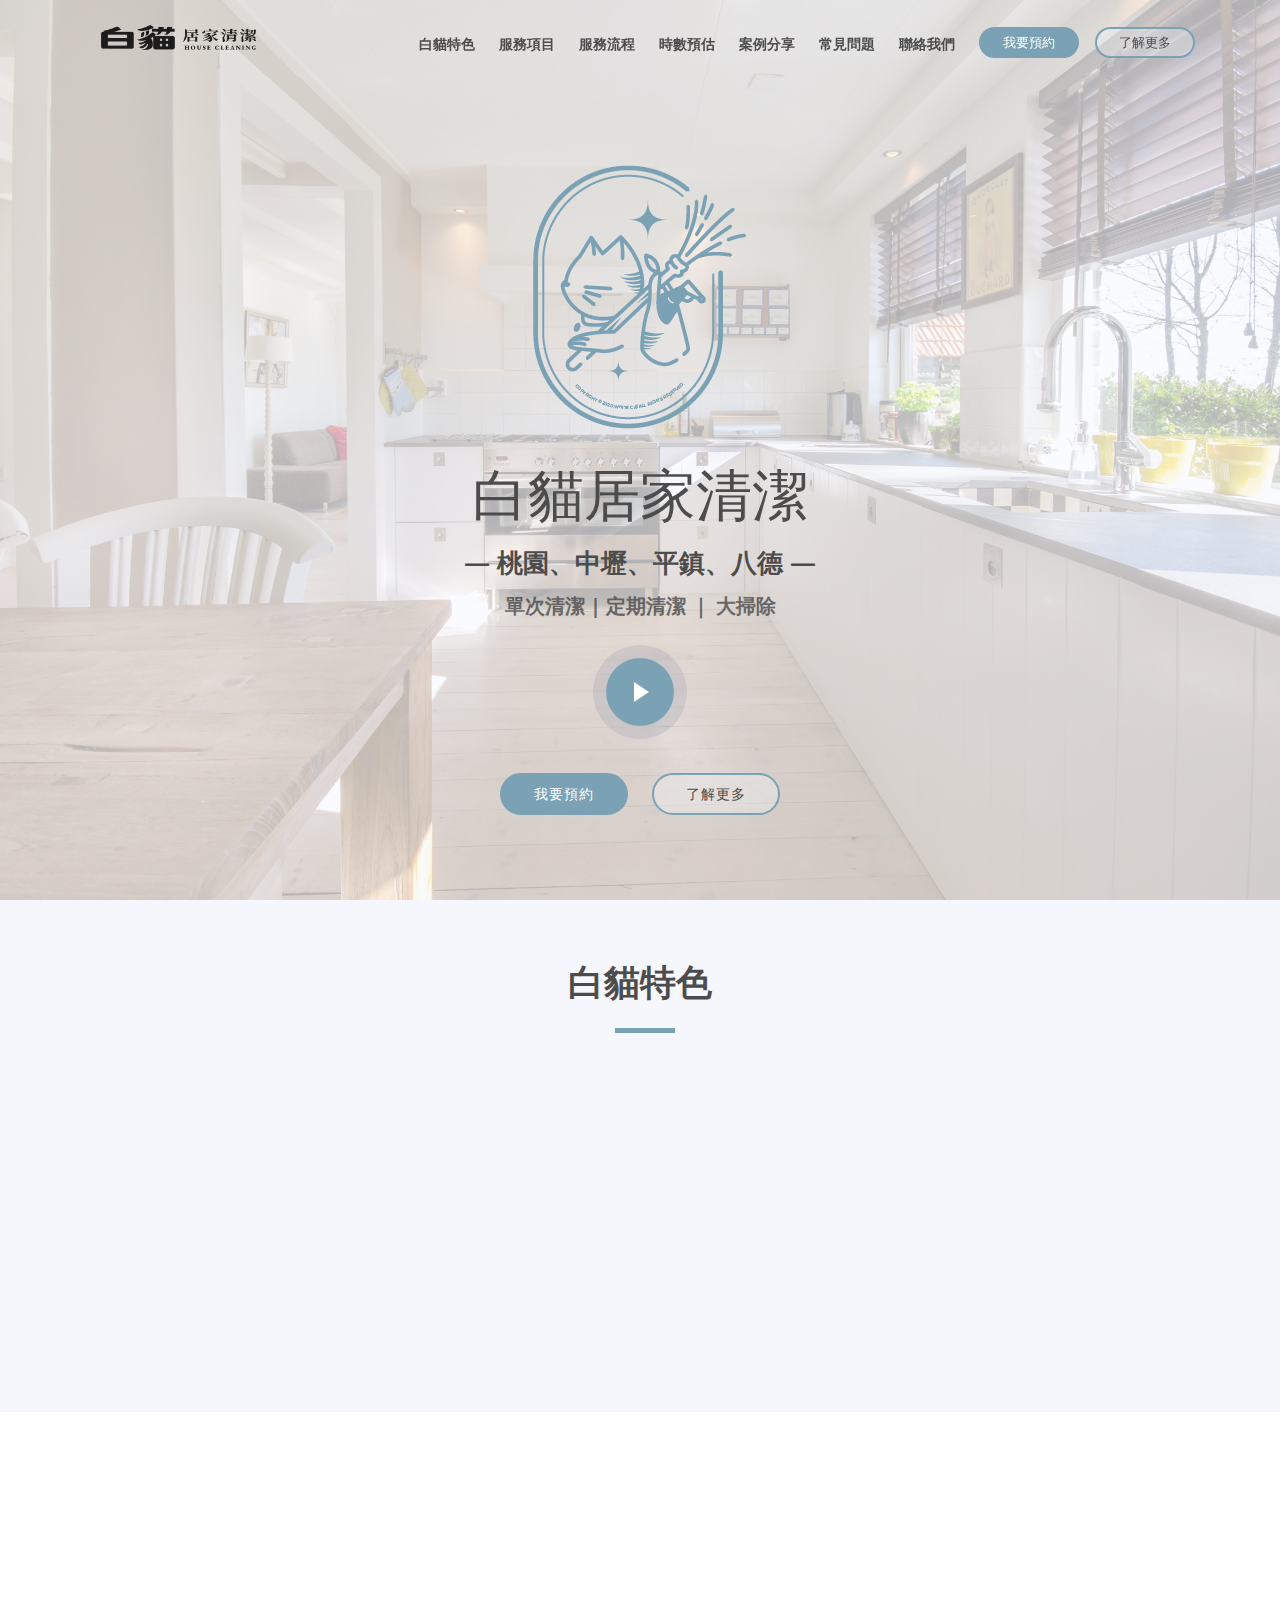
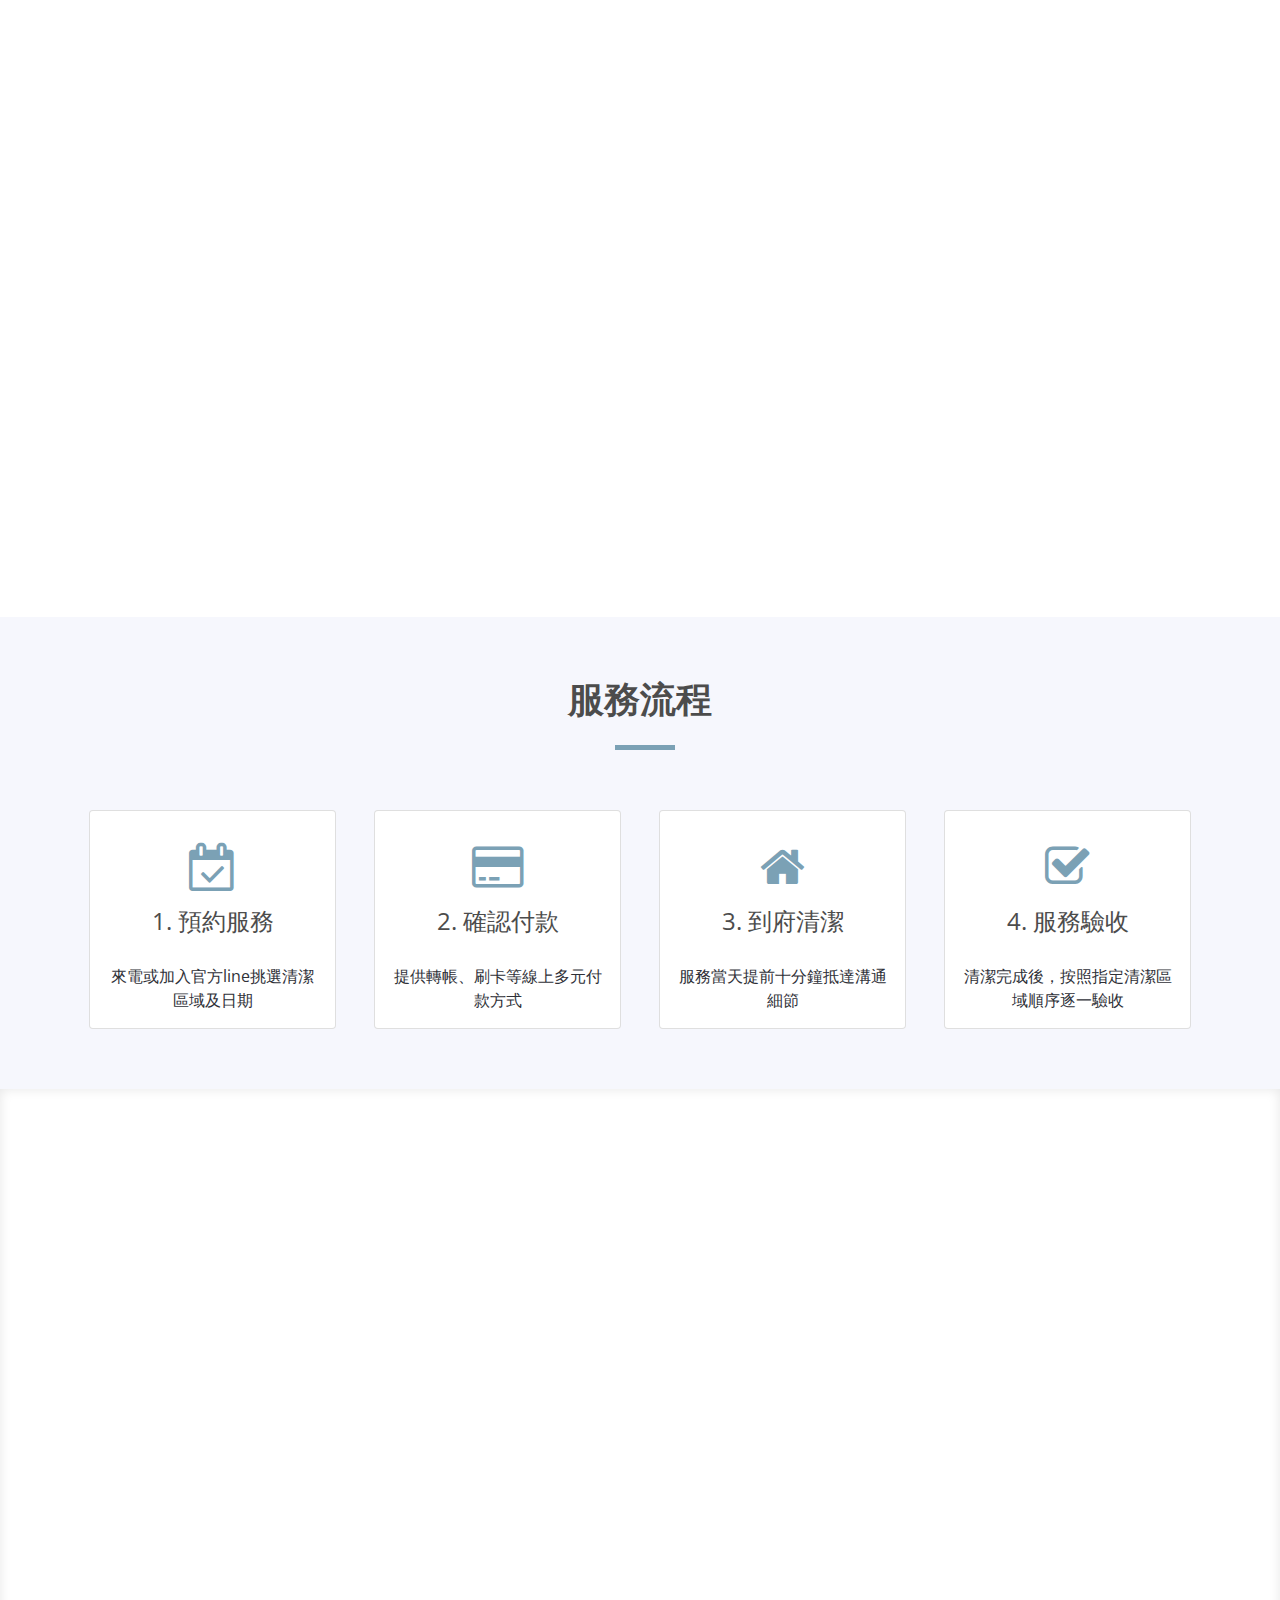
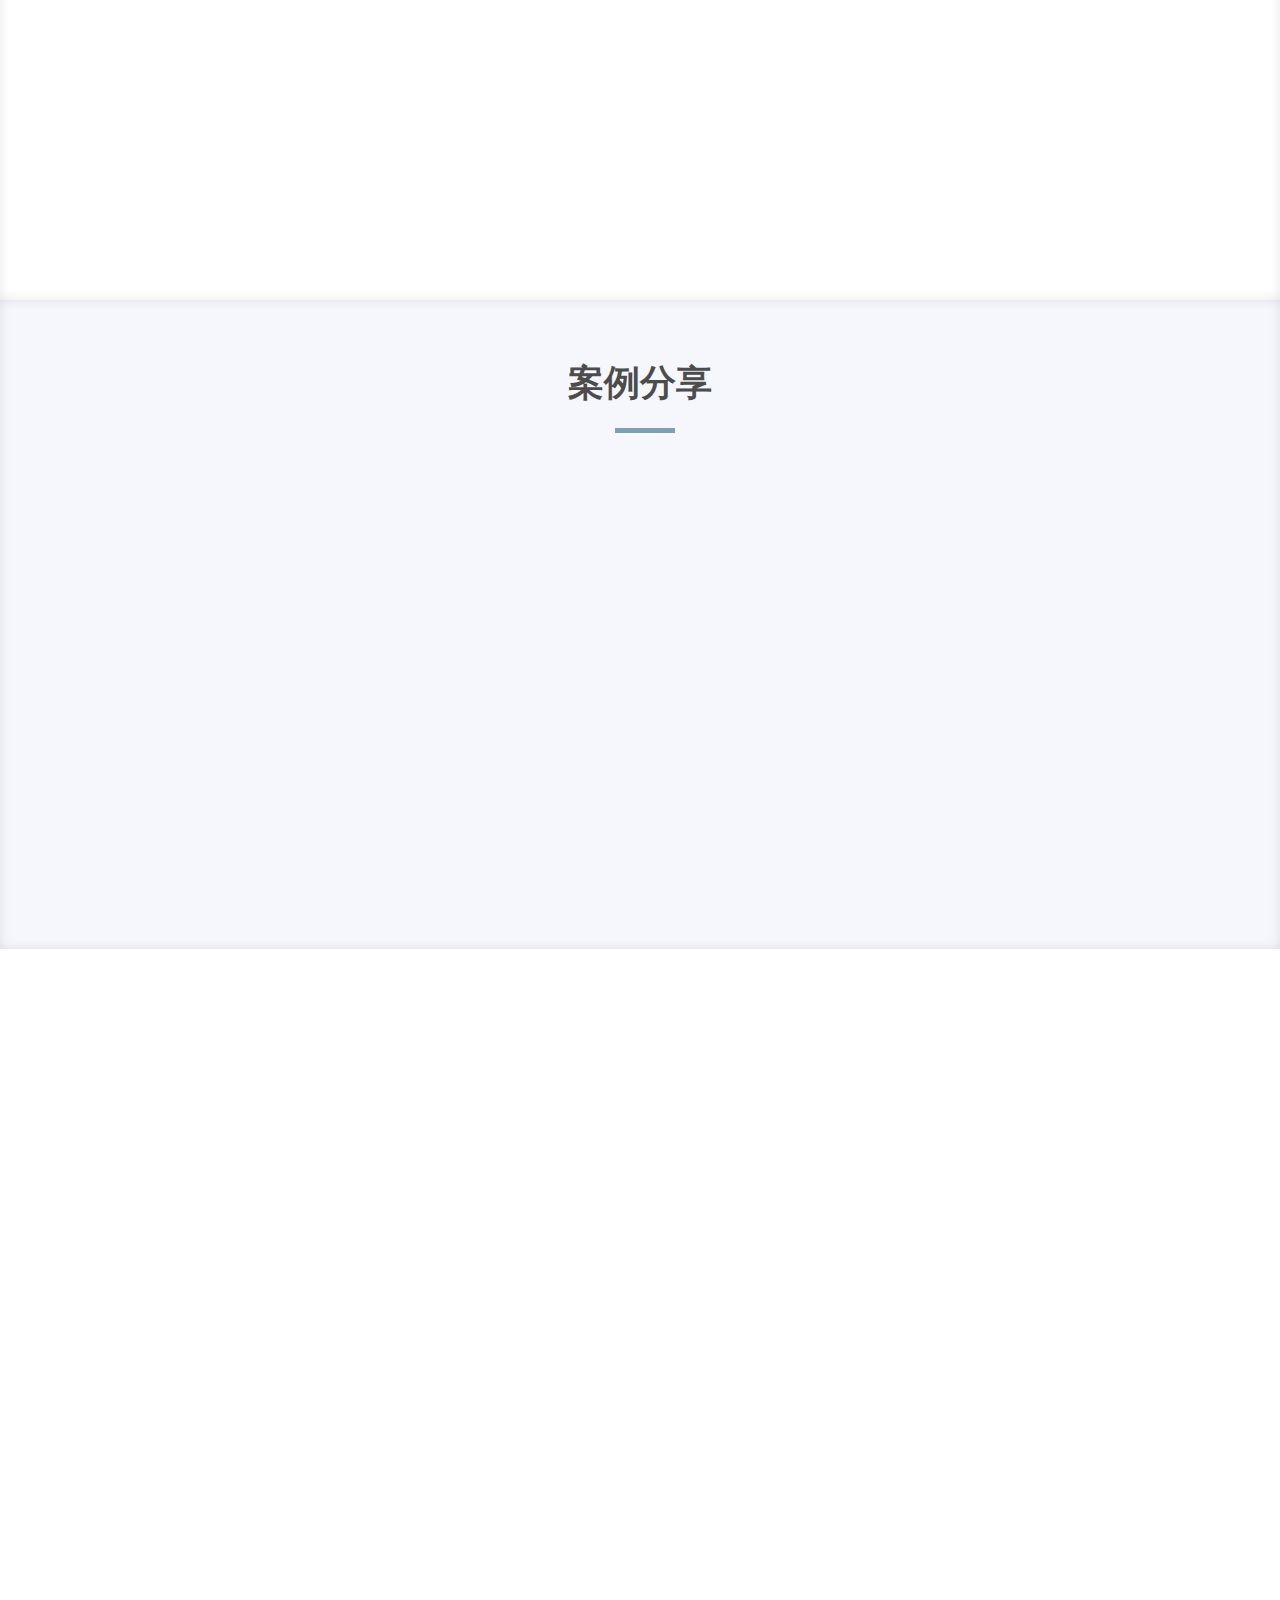
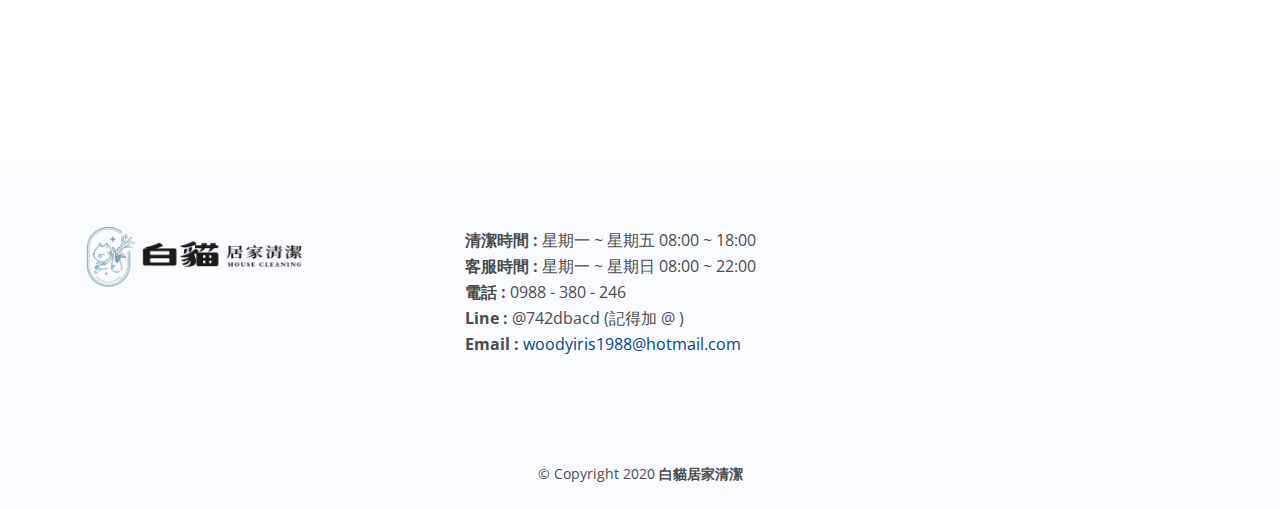
==== index.html @ d796d665 "time modify" ====
<!DOCTYPE html>
<html lang="en">

<head>
  <meta charset="utf-8">
  <title>白貓居家清潔</title>
  <meta content="width=device-width, initial-scale=1.0" name="viewport">
  <meta content="" name="keywords">
  <meta content="" name="description">

  <!-- Favicons -->
  <link href="img/logo-big.png" rel="icon">
  <link href="img/logo-big.png" rel="apple-touch-icon">

  <!-- Google Fonts -->
  <link href="https://fonts.googleapis.com/css?family=Open+Sans:300,300i,400,400i,700,700i|Raleway:300,400,500,700,800"
    rel="stylesheet">

  <!-- Bootstrap CSS File -->
  <link href="lib/bootstrap/css/bootstrap.min.css" rel="stylesheet">

  <!-- Libraries CSS Files -->
  <link href="lib/font-awesome/css/font-awesome.min.css" rel="stylesheet">
  <link href="lib/animate/animate.min.css" rel="stylesheet">
  <link href="lib/venobox/venobox.css" rel="stylesheet">
  <link href="lib/owlcarousel/assets/owl.carousel.min.css" rel="stylesheet">
  <link rel="stylesheet" href="lib/juxtapose/juxtapose.css">

  <!-- Main Stylesheet File -->
  <link href="css/style.css" rel="stylesheet">

  <!-- =======================================================
    Theme Name: TheEvent
    Theme URL: https://bootstrapmade.com/theevent-conference-event-bootstrap-template/
    Author: BootstrapMade.com
    License: https://bootstrapmade.com/license/
  ======================================================= -->
</head>

<body>

  <!--==========================
    Header
  ============================-->
  <header id="header">
    <div class="container">

      <div id="logo" class="pull-left">
        <!-- Uncomment below if you prefer to use a text logo -->
        <!-- <h1><a href="#main">C<span>o</span>nf</a></h1>-->
        <a href="#intro" class="scrollto">　<img src="img/logo-text.png" alt="白貓居家清潔" title=""></a>
      </div>

      <nav id="nav-menu-container">
        <ul class="nav-menu">
          <!-- <li class="menu-active"><a href="#intro">Home</a></li> -->
          <li><a href="#feature">白貓特色</a></li>
          <li><a href="#items">服務項目</a></li>
          <li><a href="#flow">服務流程</a></li>
          <li><a href="#project">時數預估</a></li>
          <li><a href="#case">案例分享</a></li>
          <li><a href="#faq">常見問題</a></li>
          <li><a href="#footer">聯絡我們</a></li>
          <li class="reservation"><a href="#footer">我要預約</a></li>
          <li class="more"><a href="#footer">了解更多</a></li>
        </ul>
      </nav><!-- #nav-menu-container -->
    </div>
  </header><!-- #header -->

  <!--==========================
    Intro Section
  ============================-->
  <section id="intro">
    <div class="intro-container wow fadeIn">
      <div>
        <img src="img/logo-big.png" alt="白貓居家清潔" title="">
      </div>
      <br>
      <h1 class="mb-4 pb-0">白貓居家清潔</h1> <!--<span></span>-->
      <h3 class="mb-4 pb-0">— 桃園、中壢、平鎮、八德 —</h3>
      <p class="mb-4 pb-0">單次清潔 | 定期清潔 ｜ 大掃除</p>
      <a href="https://youtu.be/oY4F6j6QKsE" class="venobox play-btn mb-4" data-vbtype="video" data-autoplay="true"></a> 
      <div>
        <a href="#footer" class="reservation-btn scrollto">我要預約</a>
        <a href="#footer" class="about-btn scrollto">了解更多</a>
      </div> 
    </div>
  </section>

  <main id="main">

    <!--==========================
      Feature Section
    ============================-->
    <section id="feature" class="section-with-bg wow fadeIn">
      <div class="container">
        <header class="section-header">
          <h2><b>白貓特色</b></h2>
        </header>

        <div class="row row-eq-height justify-content-center">
          <div class="col-lg-4 mb-4">
            <div class="card wow bounceInUp">
              <!--<i class="fas fa-clock"></i>-->
              <img class="card-img" src="img/clock.png" alt="客製化清潔">
              <div class="card-body">
                <h5 class="card-title">客製化清潔</h5>
                <p class="card-text">事前溝通，將時間花在最想清的地方</p>
              </div>
            </div>
          </div>
          <div class="col-lg-4 mb-4">
            <div class="card wow bounceInUp">
              <img class="card-img" src="img/man.png" alt="固定服務人員">
              <div class="card-body">
                <h5 class="card-title">桃園在地固定服務人員</h5>
                <p class="card-text">不加收車馬費、不需重新建立信任</p>
              </div>
            </div>
          </div>
          <div class="col-lg-4 mb-4">
            <div class="card wow bounceInUp">
              <img class="card-img" src="img/clean.png" alt="自備工具">
              <div class="card-body">
                <h5 class="card-title">自備清潔工具</h5>
                <p class="card-text">分區專用抹布、清潔劑、吸塵器、刷子刮刀等專業工具</p>
              </div>
            </div>
          </div>
        </div>
      </div>
    </section>

    <!--==========================
      Items Section
    ============================-->
    <section id="items" class="services wow fadeInUp">
      <div class="container">
        <div class="title text-center section-header">
          <h2 class="title-blue"><b>服務項目</b></h2>
          <p>空屋清潔及裝潢細清<span>不屬於居家清潔範圍</span></p>
        </div>
      </div>
      <div class="container cta-100">
        <div class="row blog">
          <div class="col-md-12">
            <div id="blogCarousel" class="carousel slide container-blog" data-ride="carousel">
              <ol class="carousel-indicators">
                <li data-target="#blogCarousel" data-slide-to="0" class="active"></li>
                <li data-target="#blogCarousel" data-slide-to="1"></li>
                <li data-target="#blogCarousel" data-slide-to="2"></li>
              </ol>
              <!-- Carousel items -->
              <div class="carousel-inner">
                <div class="carousel-item active">
                  <div class="row">
                    <div class="col-md-4" >
                      <div class="item-box-blog">
                        <div class="item-box-blog-image">
                          <!-- Date
                            <div class="item-box-blog-date bg-blue-ui white"> <span class="mon">Augu 01</span> </div>
                          -->
                          <!--Image-->
                          <figure> 
                            <img alt="living room" src="img/items/living_room.jpg"> 
                          </figure>
                        </div>
                        <div class="item-box-blog-body">
                          <!--Heading-->
                          <div class="item-box-blog-heading">
                            <a href="#" tabindex="0">
                              <h5>客廳</h5>
                            </a>
                          </div>
                          <!--
                            Data
                            <div class="item-box-blog-data" style="padding: px 15px;">
                              <p><i class="fa fa-user-o"></i> Admin, <i class="fa fa-comments-o"></i> Comments(3)</p>
                            </div>
                          -->
                          <!--Text-->
                          <div class="item-box-blog-text">
                            <p>電視櫃、茶几、沙發清潔  <br> 地面清潔 </p>
                          </div>
                          <!--
                            Read More Button
                            <div class="mt"> <a href="#" tabindex="0" class="btn bg-blue-ui white read">read more</a> </div>
                          -->
                        </div>
                      </div>
                    </div>
                    <div class="col-md-4" >
                      <div class="item-box-blog">
                        <div class="item-box-blog-image">
                          <!--Image-->
                          <figure> 
                            <img alt="bedroom" src="img/items/bedroom.jpg">
                          </figure>
                        </div>
                        <div class="item-box-blog-body">
                          <!--Heading-->
                          <div class="item-box-blog-heading">
                            <a href="#" tabindex="0">
                              <h5>臥室</h5>
                            </a>
                          </div>
                          <!--Text-->
                          <div class="item-box-blog-text">
                            <p>床鋪整理、書桌、櫃面清潔 <br> 地面清潔 </p>
                          </div>
                        </div>
                      </div>
                    </div>
                    <div class="col-md-4" >
                      <div class="item-box-blog">
                        <div class="item-box-blog-image">
                          <!--Image-->
                          <figure> 
                            <img alt="kitchen" src="img/items/kitchen.jpg">
                          </figure>
                        </div>
                        <div class="item-box-blog-body">
                          <!--Heading-->
                          <div class="item-box-blog-heading">
                            <a href="#" tabindex="0">
                              <h5>廚房</h5>
                            </a>
                          </div>
                          <!--Text-->
                          <div class="item-box-blog-text">
                            <p>抽油煙機、瓦斯爐外觀清潔  <br> 流理台清潔 </p>
                          </div>
                        </div>
                      </div>
                    </div>
                  </div>
                  <!--.row-->
                </div>
                <!--.item-->
                <div class="carousel-item ">
                  <div class="row">
                    <div class="col-md-4" >
                      <div class="item-box-blog">
                        <div class="item-box-blog-image">
                          <!--Image-->
                          <figure> 
                            <img alt="" src="img/items/bathroom.jpg">
                          </figure>
                        </div>
                        <div class="item-box-blog-body">
                          <!--Heading-->
                          <div class="item-box-blog-heading">
                            <a href="#" tabindex="0">
                              <h5>浴室</h5>
                            </a>
                          </div>
                          <!--Text-->
                          <div class="item-box-blog-text">
                            <p>天花板、牆面清潔，抽風機清潔 <br> 浴室全室刷洗</p>
                          </div>
                        </div>
                      </div>
                    </div>
                    <div class="col-md-4" >
                      <div class="item-box-blog">
                        <div class="item-box-blog-image">
                          <!--Image-->
                          <figure> 
                            <img alt="" src="img/items/balcony.jpg"> 
                          </figure>
                        </div>
                        <div class="item-box-blog-body">
                          <!--Heading-->
                          <div class="item-box-blog-heading">
                            <a href="#" tabindex="0">
                              <h5>陽台</h5>
                            </a>
                          </div>
                          <!--Text-->
                          <div class="item-box-blog-text">
                            <p>落地門、紗門清潔，地面清潔 <br> 洗衣機外觀清潔</p>
                          </div>
                        </div>
                      </div>
                    </div>
                    <div class="col-md-4" >
                      <div class="item-box-blog">
                        <div class="item-box-blog-image">
                          <!--Image-->
                          <figure> 
                            <img alt="" src="img/items/window.jpg">
                          </figure>
                        </div>
                        <div class="item-box-blog-body">
                          <!--Heading-->
                          <div class="item-box-blog-heading">
                            <a href="#" tabindex="0">
                              <h5>窗戶</h5>
                            </a>
                          </div>
                          <!--Text-->
                          <div class="item-box-blog-text">
                            <p>玻璃內外側、窗溝 <br> 紗窗清潔 </p>
                          </div>
                        </div>
                      </div>
                    </div>
                  </div>
                  <!--.row-->
                </div>
                <!--.item-->
                <div class="carousel-item ">
                  <div class="row">
                    <div class="col-md-4" >
                      <div class="item-box-blog">
                        <div class="item-box-blog-image">
                          <!--Image-->
                          <figure> 
                            <img alt="" src="img/items/electric_fan.jpg">
                          </figure>
                        </div>
                        <div class="item-box-blog-body">
                          <!--Heading-->
                          <div class="item-box-blog-heading">
                            <a href="#" tabindex="0">
                              <h5>家電</h5>
                            </a>
                          </div>
                          <!--Text-->
                          <div class="item-box-blog-text">
                            <p>冷氣、除濕機等外觀及濾網清潔 <br> 電扇拆洗</p>
                          </div>
                        </div>
                      </div>
                    </div>
                    <div class="col-md-4" >
                      <div class="item-box-blog">
                        <div class="item-box-blog-image">
                          <!--Image-->
                          <figure> 
                            <img alt="" src="img/items/bed.jpg"> 
                          </figure>
                        </div>
                        <div class="item-box-blog-body">
                          <!--Heading-->
                          <div class="item-box-blog-heading">
                            <a href="#" tabindex="0">
                              <h5>除蟎</h5>
                            </a>
                          </div>
                          <!--Text-->
                          <div class="item-box-blog-text">
                            <p>床墊、被褥及布沙發除蟎服務  <br> &nbsp; </p>
                          </div>
                        </div>
                      </div>
                    </div>
                    <div class="col-md-4" >
                      <div class="item-box-blog">
                        <div class="item-box-blog-image">
                          <!--Image-->
                          <figure> 
                            <img alt="" src="img/items/services.jpg"> 
                          </figure>
                        </div>
                        <div class="item-box-blog-body">
                          <!--Heading-->
                          <div class="item-box-blog-heading">
                            <a href="#" tabindex="0">
                              <h5>售後服務</h5>
                            </a>
                          </div>
                          <!--Text-->
                          <div class="item-box-blog-text">
                            <p>細部補強、預約改期、其他諮詢<br> &nbsp; </p>
                          </div>
                        </div>
                      </div>
                    </div>
                  </div>
                  <!--.row-->
                </div>
                <!--.item-->
              </div>
              <!--.carousel-inner-->
            </div>
            <!--.Carousel-->
          </div>
        </div>
      </div>
    </section>

    <!--==========================
      Flow Section
    ============================-->
    <section id="flow" class="section-with-bg ">
      <div class="container">
        <div class="title text-center section-header">
          <h2 class="title-blue"><b>服務流程</b></h2>
        </div>
      </div>      
      <div class="container">
        <div class="row">
          <div class="col-md-3">
              <div class="card mx-sm-1 p-3">
                  <!--<div class="card shadow p-3 my-card" ><span class="fa fa-arrow-right" aria-hidden="true"></span></div>-->
                  <div class="text-center mt-3"><span class="fa fa-calendar-check-o fa-3x" aria-hidden="true"></span><br></div>
                  <div class="text-center mt-3"><h4>1. 預約服務</h4></div>
                  <div class="text-center mt-2">來電或加入官方line挑選清潔區域及日期</div>
              </div>
          </div>
          <div class="col-md-3">
              <div class="card mx-sm-1 p-3">
                  <!--<div class="card shadow p-3 my-card" ><span class="fa fa-arrow-right" aria-hidden="true"></span></div>-->
                  <div class="text-center mt-3"><span class="fa fa-credit-card fa-3x" aria-hidden="true"></span><br></div>
                  <div class="text-center mt-3"><h4>2. 確認付款</h4></div>
                  <div class="text-center mt-2">提供轉帳、刷卡等線上多元付款方式</div>
              </div>
          </div>
          <div class="col-md-3">
              <div class="card mx-sm-1 p-3">
                  <!--<div class="card shadow p-3 my-card" ><span class="fa fa-arrow-right" aria-hidden="true"></span></div>-->
                  <div class="text-center mt-3"><span class="fa fa-home fa-3x" aria-hidden="true"></span><br></div>
                  <div class="text-center mt-3"><h4>3. 到府清潔</h4></div>
                  <div class="text-center mt-2">服務當天提前十分鐘抵達溝通細節</div>
              </div>
          </div>
          <div class="col-md-3">
              <div class="card mx-sm-1 p-3">
                  <!--<div class="card shadow p-3 my-card" ><span class="fa fa-arrow-right" aria-hidden="true"></span></div>-->
                  <div class="text-center mt-3"><span class="fa fa-check-square-o fa-3x" aria-hidden="true"></span><br></div>
                  <div class="text-center mt-3"><h4>4. 服務驗收</h4></div>
                  <div class="text-center mt-2">清潔完成後，按照指定清潔區域順序逐一驗收</div>
              </div>
          </div>
        </div>
      </div>
    </section>

    <!--==========================
      Project Section
    ============================-->
    <section id="project" class="section">

        <div class="container wow fadeInUp">
          <div class="section-header">
            <h2>時數預估</h2>
            <p>預估時數僅供參考<span>並非全屋清完時間</span></p>
          </div>

        <div class="row justify-content-center">
          <div class="col-lg-8">
            <div class="owl-carousel testimonials-carousel wow fadeInUp">
              <div class="testimonial-item card mb-3">
                <div class="row no-gutters">
                  <div class="col-md-6" style="float:left;">
                    <img src="img/theme/house_01.png" class="testimonial-img" alt="">
                  </div>
                  <div class="col-md-6" style="float:left;">
                    <div class="testimonial-text card-body">
                      <h3>0 ~ 10 坪</h3>
                      <dl>
                        <dt>小套房
                        <dd></dd>
                        <dd>
                          <li>浴室 : 1.5 小時</li>
                          <li>窗戶 : 0.5 ~ 1 小時</li>
                          <li>陽台 : 0.5 ~ 1 小時</li>
                        </dt>
                      </dl>
                    </div>
                  </div>
                  <div style="clear:both;"></div>
                  <div class="testimonial-footer col-md-12">
                    <h4>預估時數 : 3 ~ 4 小時</h4>
                    <p>時數僅供參考</p>
                  </div>
                </div>
              </div>

              <div class="testimonial-item card mb-3">
                <div class="row no-gutters">
                  <div class="col-md-6" style="float:left;">
                    <img src="img/theme/house_02.png" class="testimonial-img" alt="">
                  </div>
                  <div class="col-md-6" style="float:left;">
                    <div class="testimonial-text card-body">
                      <h3>10 ~ 20 坪</h3>
                      <dl>
                        <dt>一房一廳一衛
                        <dd></dd>
                        <dd>
                          <li>客廳 : 1 小時</li>
                          <li>廚房 : 1 小時</li>
                          <li>臥室 : 1 小時</li>
                          <li>浴室 : 1.5 小時 / 1 間</li>
                          <li>窗戶 : 0.5 ~ 1 小時</li>
                          <li>陽台 : 0.5 ~ 1 小時</li>
                        </dt>
                      </dl>
                    </div>
                  </div>
                  <div style="clear:both;"></div>
                  <div class="testimonial-footer col-md-12">
                    <h4>預估時數 : 4 ~ 6 小時</h4>
                    <p>時數僅供參考</p>
                  </div>
                </div>
              </div>

              <div class="testimonial-item card mb-3">
                <div class="row no-gutters">
                  <div class="col-md-6" style="float:left;">
                    <img src="img/theme/house_03.png" class="testimonial-img" alt="">
                  </div>
                  <div class="col-md-6" style="float:left;">
                    <div class="testimonial-text card-body">
                      <h3>20 ~ 30 坪</h3>
                      <dl>
                        <dt>兩房一廳一衛
                        <dd></dd>
                        <dd>
                          <li>客廳 : 1 小時</li>
                          <li>廚房 : 1 小時</li>
                          <li>臥室 : 2 小時 / 2 間</li>
                          <li>浴室 : 1.5 小時 / 1 間</li>
                          <li>窗戶 : 0.5 ~ 1 小時</li>
                          <li>陽台 : 0.5 ~ 1 小時</li>
                        </dt>
                      </dl>
                    </div>
                  </div>
                  <div style="clear:both;"></div>
                  <div class="testimonial-footer col-md-12">
                    <h4>預估時數 : 4 ~ 6 小時</h4>
                    <p>時數僅供參考</p>
                  </div>
                </div>
              </div>

              <div class="testimonial-item card mb-3">
                <div class="row no-gutters">
                  <div class="col-md-6" style="float:left;">
                    <img src="img/theme/house_04.png" class="testimonial-img" alt="">
                  </div>
                  <div class="col-md-6" style="float:left;">
                    <div class="testimonial-text card-body">
                      <h3>30 ~ 40 坪</h3>
                      <dl>
                        <dt>兩房一廳兩衛
                        <dd></dd>
                        <dd>
                          <li>客廳 : 1 小時</li>
                          <li>廚房 : 1 小時</li>
                          <li>臥室 : 2 小時 / 2 間</li>
                          <li>浴室 : 3 小時 / 2 間</li>
                          <li>窗戶 : 0.5 ~ 1 小時</li>
                          <li>陽台 : 0.5 ~ 1 小時</li>
                        </dt>
                      </dl>
                    </div>
                  </div>
                  <div style="clear:both;"></div>
                  <div class="testimonial-footer col-md-12">
                    <h4>預估時數 : 4 ~ 8 小時</h4>
                    <p>時數僅供參考</p>
                  </div>
                </div>
              </div>


              <div class="testimonial-item card mb-3">
                <div class="row no-gutters">
                  <div class="col-md-6" style="float:left;">
                    <img src="img/theme/house_05.png" class="testimonial-img" alt="">
                  </div>
                  <div class="col-md-6" style="float:left;">
                    <div class="testimonial-text card-body">
                      <h3>40 ~ 50 坪</h3>
                      <dl>
                        <dt>三房一廳兩衛
                        <dd></dd>
                        <dd>
                          <li>客廳 : 1 小時</li>
                          <li>廚房 : 1 小時</li>
                          <li>臥室 : 3 小時 / 3 間</li>
                          <li>浴室 : 3 小時 / 2 間</li>
                          <li>窗戶 : 0.5 ~ 1 小時</li>
                          <li>陽台 : 0.5 ~ 1 小時</li>
                        </dt>
                      </dl>
                    </div>
                  </div>
                  <div style="clear:both;"></div>
                  <div class="testimonial-footer col-md-12">
                    <h4>預估時數 : 4 ~ 8 小時</h4>
                    <p>時數僅供參考</p>
                  </div>
                </div>
              </div>

            </div>
          </div>

        </div>
    </section><!-- #project -->


    <!--==========================
      Case Section
    ============================-->
    <section id="case" class="section-with-bg ">
      <div class="container">
        <header class="section-header">
          <h2><b>案例分享</b></h2>
        </header>
        <div class="row justify-content-center">
          <div class="col-lg-8">
            <div class="owl-carousel testimonials-carousel wow fadeInUp">
              <div class="testimonial-item card mb-3">
                <img src="img/case/case_1.png" class="testimonial-img" alt="">
              </div>
              <div class="testimonial-item card mb-3">
                <img src="img/case/case_2.png" class="testimonial-img" alt="">
              </div>
              <div class="testimonial-item card mb-3">
                <img src="img/case/case_3.png" class="testimonial-img" alt="">
              </div>
              <div class="testimonial-item card mb-3">
                <img src="img/case/case_4.png" class="testimonial-img" alt="">
              </div>
              <div class="testimonial-item card mb-3">
                <img src="img/case/case_5.png" class="testimonial-img" alt="">
              </div>
              <div class="testimonial-item card mb-3">
                <img src="img/case/case_6.png" class="testimonial-img" alt="">
              </div>
            </div> 
          </div> 
        </div> 
      </div> 

    </section>
    <!--https://github.com/NUKnightLab/juxtapose-->

    <!--==========================
      F.A.Q Section
    ============================-->
    <section id="faq" class="wow fadeInUp">

      <div class="container">

        <div class="section-header">
          <h2>常見問題</h2>
        </div>

        <div class="row justify-content-center">
          <div class="col-lg-9">
            <ul id="faq-list">

              <li>
                <a data-toggle="collapse" href="#faq1" class="collapsed">單次清潔跟定期清潔有什麼差別？<i
                    class="fa fa-minus-circle"></i></a>
                <div id="faq1" class="collapse" data-parent="#faq-list">
                  <p>
                    單次清潔針對指定區域做一次性的清潔，定期清潔為保證清潔品質第一次會先做全屋大掃除，後續依需求做一週一次、兩週一次或一月一次的定期服務，定期清潔也會額外為您規劃每次服務的家中個別清潔項目保持長期乾淨。
                  </p>
                </div>
              </li>
              
              <li>
                <a data-toggle="collapse" href="#faq2" class="collapsed">我不太會用手機拍照怎麼辦？<i
                    class="fa fa-minus-circle"></i></a>
                <div id="faq2" class="collapse" data-parent="#faq-list">
                  <p>
                    不用擔心，如有需要也可選擇清潔前免費到府預估時數服務。
                  </p>
                </div>
              </li>

              <li>
                <a data-toggle="collapse" href="#faq3" class="collapsed">我要提供清潔工具或清潔劑嗎？<i
                    class="fa fa-minus-circle"></i></a>
                <div id="faq3" class="collapse" data-parent="#faq-list">
                  <p>
                    除了清潔高處用的椅子或梯子外我們會自備不同區域專用的清潔工具不需額外提供。
                  </p>
                </div>
              </li>

              <li>
                <a data-toggle="collapse" href="#faq4" class="collapsed">排定時間後我臨時有事要變動該如何處理？<i
                    class="fa fa-minus-circle"></i></a>
                <div id="faq4" class="collapse" data-parent="#faq-list">
                  <p>
                    請您最晚於清潔前一天來電通知改期或取消，若於清潔當天取消會向您酌收 200 元手續費並退還剩餘費用，若於清潔中途取消會依服務時間比例收取當次服務費並退還剩餘費用。
                  </p>
                </div>
              </li>

              <li>
                <a data-toggle="collapse" href="#faq5" class="collapsed">如果清潔當天服務人員遲到怎麼辦？<i class="fa fa-minus-circle"></i></a>
                <div id="faq5" class="collapse" data-parent="#faq-list">
                  <p>
                    若服務員人遲到將以服務實際開始時間計算或將遲到時間折抵當次清潔費用。
                  </p>
                </div>
              </li>

              <li>
                <a data-toggle="collapse" href="#faq6" class="collapsed">清潔期間我需要一直在家嗎？<i
                    class="fa fa-minus-circle"></i></a>
                <div id="faq6" class="collapse" data-parent="#faq-list">
                  <p>
                    您可以與服務人員確定清潔項目後離開或是寄放鑰匙於社區櫃檯或信箱，待服務結束後由服務人員歸還
                    <br>
                    建議您於清潔結束前 15 分鐘回家驗收，若趕不回來我們會以電話或簡訊通知並於關門後自行離開。
                  </p>
                </div>
              </li>

              <li>
                <a data-toggle="collapse" href="#faq7" class="collapsed">服務結束可以順便幫我倒垃圾嗎？<i class="fa fa-minus-circle"></i></a>
                <div id="faq7" class="collapse" data-parent="#faq-list">
                  <p>
                    若社區有垃圾回收區可以在服務結束時幫您拿去丟，不提供垃圾清運或追垃圾車服務。
                  </p>
                </div>
              </li>

              <li>
                <a data-toggle="collapse" href="#faq8" class="collapsed">若服務人員不小心損毀客戶家中物品，該如何處理？<i
                    class="fa fa-minus-circle"></i></a>
                <div id="faq8" class="collapse" data-parent="#faq-list">
                  <p>
                    會先與雇主釐清責任然後依責任輕重做一定程度的賠償(最高賠償金額為當次服務費用 2 倍)。
                  </p>
                </div>
              </li>

              <li>
                <a data-toggle="collapse" href="#faq9" class="collapsed">居家清潔不包含哪些項目？<i
                    class="fa fa-minus-circle"></i></a>
                <div id="faq9" class="collapse" data-parent="#faq-list">
                  <p>
                    <ul>
                      <li>辦公室清潔、空屋清潔及裝潢後細清。</li>
                      <li>具危險性（如高樓）的窗戶外側、外牆，高處吊燈拆洗，戶外採光罩清洗。</li>
                      <li>窗戶、窗簾拆卸清洗。</li>
                      <li>搬抬超過十公斤重物。</li>
                      <li>大量的壁癌、水泥塊、溢膠及大量的除膠或油漆。</li>
                      <li>抽油煙機整台拆卸、瓦斯爐芯細部拆洗。</li>
                      <li>冷氣機零件拆洗、洗衣機拆洗。</li>
                      <li>寵物糞便、動物屍體清理。</li>
                      <li>陳年水垢、霉垢、使用痕跡或生鏽，無法完全去除。</li>
                      <li>古董、瓷器、模型等貴重物品收納整理。</li>
                      <li>消毒、除蟲害(昆蟲、跳蚤、白蟻等等)。</li>
                      <li>地毯深度清潔及刷洗(提供基本除塵)。</li>
                      <li>煮飯、洗衣、看護等與清潔無關的服務。</li>
                    </ul>
                  </p>
                </div>
              </li>
            </ul>
          </div>
        </div>

      </div>

    </section>

  </main>


  <!--==========================
    Footer
  ============================-->
  <footer id="footer" class="section-with-bg">
    <div class="footer-top">
      <div class="container">
        <div class="row">
          <div class="col-md-4 footer-info">
            <img src="img/logo-combine.png" alt="白貓居家清潔">
          </div>
          
          <div class="col-md-4 footer-contact">
            <p>
              <strong>清潔時間 : </strong> 星期一 ~ 星期五 08:00 ~ 18:00 
              <br> 
              <strong>客服時間 : </strong> 星期一 ~ 星期日 08:00 ~ 22:00
              <br>
              <strong>電話 : </strong>  0988 - 380 - 246
              <br>
              <strong>Line : </strong>  @742dbacd  (記得加 @ )
              <br>
              <strong>Email : </strong><a href="mailto:woodyiris1988@hotmail.com">woodyiris1988@hotmail.com</a>
            </p>
          </div>

          <div class="social-links col-md-4 footer-links">
            <br>
            <br>
            <!--<a href="" class="facebook"><i class="fa fa-facebook"></i></a>-->
            <!--<a href="" class="home"><i class="fa fa-globe"></i></a>-->
          </div>

        </div>
      </div>
    </div>

    <div class="container">
      <div class="copyright">
        &copy; Copyright 2020 <strong>白貓居家清潔</strong>
      </div>
    </div>
  </footer><!-- #footer -->

  <a href="#" class="back-to-top"><i class="fa fa-angle-up"></i></a>

  <!-- JavaScript Libraries -->
  <script src="lib/jquery/jquery.min.js"></script>
  <script src="lib/jquery/jquery-migrate.min.js"></script>
  <script src="lib/bootstrap/js/bootstrap.bundle.min.js"></script>
  <script src="lib/easing/easing.min.js"></script>
  <script src="lib/superfish/hoverIntent.js"></script>
  <script src="lib/superfish/superfish.min.js"></script>
  <script src="lib/wow/wow.min.js"></script>
  <script src="lib/venobox/venobox.min.js"></script>
  <script src="lib/owlcarousel/owl.carousel.min.js"></script>
  <script src='lib/juxtapose/juxtapose.js'></script>

  <!-- Contact Form JavaScript File -->
  <script src="contactform/contactform.js"></script>

  <!-- Template Main Javascript File -->
  <script src="js/main.js"></script>
</body>

</html>
---- lib/venobox/venobox.css ----
/* ------ venobox.css --------*/
.vbox-overlay *, .vbox-overlay *:before, .vbox-overlay *:after{
    -webkit-backface-visibility: hidden;
    -webkit-box-sizing:border-box;
    -moz-box-sizing:border-box;
    box-sizing:border-box;
}
.vbox-overlay * { 
    -webkit-backface-visibility: visible;
    backface-visibility: visible;
}
.vbox-overlay{
    display: -webkit-flex;
    display: flex;
    -webkit-flex-direction: column;
    flex-direction: column;
    -webkit-justify-content: center;
    justify-content: center;
    -webkit-align-items: center;
    align-items: center;
    position: fixed;
    left: 0;
    top: 0;
    bottom: 0;
    right: 0;
    z-index: 1040;
    -webkit-transform:translateZ(1000px);
    transform: translateZ(1000px);
    transform-style: preserve-3d;
}

/* ----- navigation ----- */
.vbox-title{
    width: 100%;
    height: 40px;
    float: left;
    text-align: center;
    line-height: 28px;
    font-size: 12px;
    padding: 6px 40px;
    overflow: hidden;
    position: fixed;
    display: none;
    left: 0;
    z-index: 1050;
}
.vbox-close{
    cursor: pointer;
    position: fixed;
    top: 15px;
    right: 15px;
    width: 48px;
    height: 48px;
    display: block;
    background-position:10px center;
    overflow: hidden;
    font-size: 48px;
    line-height: 1;
    text-align: center;
    z-index: 1050;
}
.vbox-num{
    cursor: pointer;
    position: fixed;
    left: 0;
    height: 40px;
    display: block;
    overflow: hidden;
    line-height: 28px;
    font-size: 12px;
    padding: 6px 10px;
    display: none;
    z-index: 1050;
}
/* ----- navigation ARROWS ----- */
.vbox-next, .vbox-prev{
    position: fixed;
    top: 50%;
    margin-top: -15px;
    overflow: hidden;
    cursor: pointer;
    display: block;
    width: 45px;
    height: 45px;
    z-index: 1050;
}
.vbox-next span, .vbox-prev span{
    position: relative;
    width: 20px;
    height: 20px;
    border: 2px solid transparent;
    border-top-color: #B6B6B6;
    border-right-color: #B6B6B6;
    text-indent: -100px;
    position: absolute;
    top: 8px;
    display: block;
}
.vbox-prev{
    left: 15px;
}
.vbox-next{
    right: 30px;
}
.vbox-prev span{
    left: 10px;
    -ms-transform: rotate(-135deg);
    -webkit-transform: rotate(-135deg);
    transform: rotate(-135deg);
}
.vbox-next span{
    -ms-transform: rotate(45deg);
    -webkit-transform: rotate(45deg);
    transform: rotate(45deg);
    right: 10px;
}
/* ------- inline window ------ */
.vbox-inline{
    width: 420px;
    height: 315px;
    height: 70vh;
    padding: 10px;
    background: #fff;
    margin: 0 auto;
    overflow: auto;
    text-align: left;
}
/* ------- Video & iFrames window ------ */
.venoframe{
    max-width: 100%;
    width: 100%;
    border: none;
    width: 100%;
    height: 260px;
    height: 70vh;
}
.venoframe.vbvid{
    height: 260px;
}
@media (min-width: 768px) {
    .venoframe, .vbox-inline{
        width: 90%;
        height: 360px;
        height: 70vh;
    }
    .venoframe.vbvid{
        width: 640px;
        height: 360px;
    }
}
@media (min-width: 992px) {
    .venoframe, .vbox-inline{
        max-width: 1200px;
        width: 80%;
        height: 540px;
        height: 70vh;
    }
    .venoframe.vbvid{
        width: 960px;
        height: 540px;
    }
}
/* 
Please do NOT edit this part! 
or at least read this note: http://i.imgur.com/7C0ws9e.gif
*/
.vbox-open{
    overflow: hidden;
}
.vbox-container{
    position: absolute;
    left: 0;
    right: 0;
    top: 0;
    bottom: 0;
    overflow-x: hidden;
    overflow-y: auto;
    overflow-scrolling: touch;
    -webkit-overflow-scrolling: touch;
    z-index: 20;
    max-height: 100%;

}

.vbox-content{
    text-align: center;
    float: left;
    width: 100%;
    position: relative;
    overflow: hidden;
    padding: 20px 10px;
}
.vbox-container img{
    max-width: 100%;
    height: auto;
}
.figlio{
    max-width: 100%;
    text-align: initial;
    border: 8px solid rgba(255, 255, 255, 0.4);
}
img.figlio{
    -webkit-user-select: none;
-khtml-user-select: none;
-moz-user-select: none;
-o-user-select: none;
user-select: none;
}
.vbox-content.swipe-left{
    margin-left: -200px !important;
}
.vbox-content.swipe-right{
    margin-left: 200px !important;
}
.animated{
    webkit-transition: margin 300ms ease-out;
    transition: margin 300ms ease-out;
}
.animate-in{
    opacity: 1;
}
.animate-out{
    opacity: 0;
}
/* ---------- preloader ----------
 * SPINKIT 
 * http://tobiasahlin.com/spinkit/
-------------------------------- */
.sk-double-bounce,.sk-rotating-plane{width:40px;height:40px;margin:40px auto}.sk-rotating-plane{background-color:#333;-webkit-animation:sk-rotatePlane 1.2s infinite ease-in-out;animation:sk-rotatePlane 1.2s infinite ease-in-out}@-webkit-keyframes sk-rotatePlane{0%{-webkit-transform:perspective(120px) rotateX(0) rotateY(0);transform:perspective(120px) rotateX(0) rotateY(0)}50%{-webkit-transform:perspective(120px) rotateX(-180.1deg) rotateY(0);transform:perspective(120px) rotateX(-180.1deg) rotateY(0)}100%{-webkit-transform:perspective(120px) rotateX(-180deg) rotateY(-179.9deg);transform:perspective(120px) rotateX(-180deg) rotateY(-179.9deg)}}@keyframes sk-rotatePlane{0%{-webkit-transform:perspective(120px) rotateX(0) rotateY(0);transform:perspective(120px) rotateX(0) rotateY(0)}50%{-webkit-transform:perspective(120px) rotateX(-180.1deg) rotateY(0);transform:perspective(120px) rotateX(-180.1deg) rotateY(0)}100%{-webkit-transform:perspective(120px) rotateX(-180deg) rotateY(-179.9deg);transform:perspective(120px) rotateX(-180deg) rotateY(-179.9deg)}}.sk-double-bounce{position:relative}.sk-double-bounce .sk-child{width:100%;height:100%;border-radius:50%;background-color:#333;opacity:.6;position:absolute;top:0;left:0;-webkit-animation:sk-doubleBounce 2s infinite ease-in-out;animation:sk-doubleBounce 2s infinite ease-in-out}.sk-chasing-dots .sk-child,.sk-spinner-pulse,.sk-three-bounce .sk-child{background-color:#333;border-radius:100%}.sk-double-bounce .sk-double-bounce2{-webkit-animation-delay:-1s;animation-delay:-1s}@-webkit-keyframes sk-doubleBounce{0%,100%{-webkit-transform:scale(0);transform:scale(0)}50%{-webkit-transform:scale(1);transform:scale(1)}}@keyframes sk-doubleBounce{0%,100%{-webkit-transform:scale(0);transform:scale(0)}50%{-webkit-transform:scale(1);transform:scale(1)}}.sk-wave{margin:40px auto;width:50px;height:40px;text-align:center;font-size:10px}.sk-wave .sk-rect{background-color:#333;height:100%;width:6px;display:inline-block;-webkit-animation:sk-waveStretchDelay 1.2s infinite ease-in-out;animation:sk-waveStretchDelay 1.2s infinite ease-in-out}.sk-wave .sk-rect1{-webkit-animation-delay:-1.2s;animation-delay:-1.2s}.sk-wave .sk-rect2{-webkit-animation-delay:-1.1s;animation-delay:-1.1s}.sk-wave .sk-rect3{-webkit-animation-delay:-1s;animation-delay:-1s}.sk-wave .sk-rect4{-webkit-animation-delay:-.9s;animation-delay:-.9s}.sk-wave .sk-rect5{-webkit-animation-delay:-.8s;animation-delay:-.8s}@-webkit-keyframes sk-waveStretchDelay{0%,100%,40%{-webkit-transform:scaleY(.4);transform:scaleY(.4)}20%{-webkit-transform:scaleY(1);transform:scaleY(1)}}@keyframes sk-waveStretchDelay{0%,100%,40%{-webkit-transform:scaleY(.4);transform:scaleY(.4)}20%{-webkit-transform:scaleY(1);transform:scaleY(1)}}.sk-wandering-cubes{margin:40px auto;width:40px;height:40px;position:relative}.sk-wandering-cubes .sk-cube{background-color:#333;width:10px;height:10px;position:absolute;top:0;left:0;-webkit-animation:sk-wanderingCube 1.8s ease-in-out -1.8s infinite both;animation:sk-wanderingCube 1.8s ease-in-out -1.8s infinite both}.sk-chasing-dots,.sk-spinner-pulse{width:40px;height:40px;margin:40px auto}.sk-wandering-cubes .sk-cube2{-webkit-animation-delay:-.9s;animation-delay:-.9s}@-webkit-keyframes sk-wanderingCube{0%{-webkit-transform:rotate(0);transform:rotate(0)}25%{-webkit-transform:translateX(30px) rotate(-90deg) scale(.5);transform:translateX(30px) rotate(-90deg) scale(.5)}50%{-webkit-transform:translateX(30px) translateY(30px) rotate(-179deg);transform:translateX(30px) translateY(30px) rotate(-179deg)}50.1%{-webkit-transform:translateX(30px) translateY(30px) rotate(-180deg);transform:translateX(30px) translateY(30px) rotate(-180deg)}75%{-webkit-transform:translateX(0) translateY(30px) rotate(-270deg) scale(.5);transform:translateX(0) translateY(30px) rotate(-270deg) scale(.5)}100%{-webkit-transform:rotate(-360deg);transform:rotate(-360deg)}}@keyframes sk-wanderingCube{0%{-webkit-transform:rotate(0);transform:rotate(0)}25%{-webkit-transform:translateX(30px) rotate(-90deg) scale(.5);transform:translateX(30px) rotate(-90deg) scale(.5)}50%{-webkit-transform:translateX(30px) translateY(30px) rotate(-179deg);transform:translateX(30px) translateY(30px) rotate(-179deg)}50.1%{-webkit-transform:translateX(30px) translateY(30px) rotate(-180deg);transform:translateX(30px) translateY(30px) rotate(-180deg)}75%{-webkit-transform:translateX(0) translateY(30px) rotate(-270deg) scale(.5);transform:translateX(0) translateY(30px) rotate(-270deg) scale(.5)}100%{-webkit-transform:rotate(-360deg);transform:rotate(-360deg)}}.sk-spinner-pulse{-webkit-animation:sk-pulseScaleOut 1s infinite ease-in-out;animation:sk-pulseScaleOut 1s infinite ease-in-out}@-webkit-keyframes sk-pulseScaleOut{0%{-webkit-transform:scale(0);transform:scale(0)}100%{-webkit-transform:scale(1);transform:scale(1);opacity:0}}@keyframes sk-pulseScaleOut{0%{-webkit-transform:scale(0);transform:scale(0)}100%{-webkit-transform:scale(1);transform:scale(1);opacity:0}}.sk-chasing-dots{position:relative;text-align:center;-webkit-animation:sk-chasingDotsRotate 2s infinite linear;animation:sk-chasingDotsRotate 2s infinite linear}.sk-chasing-dots .sk-child{width:60%;height:60%;display:inline-block;position:absolute;top:0;-webkit-animation:sk-chasingDotsBounce 2s infinite ease-in-out;animation:sk-chasingDotsBounce 2s infinite ease-in-out}.sk-chasing-dots .sk-dot2{top:auto;bottom:0;-webkit-animation-delay:-1s;animation-delay:-1s}@-webkit-keyframes sk-chasingDotsRotate{100%{-webkit-transform:rotate(360deg);transform:rotate(360deg)}}@keyframes sk-chasingDotsRotate{100%{-webkit-transform:rotate(360deg);transform:rotate(360deg)}}@-webkit-keyframes sk-chasingDotsBounce{0%,100%{-webkit-transform:scale(0);transform:scale(0)}50%{-webkit-transform:scale(1);transform:scale(1)}}@keyframes sk-chasingDotsBounce{0%,100%{-webkit-transform:scale(0);transform:scale(0)}50%{-webkit-transform:scale(1);transform:scale(1)}}.sk-three-bounce{margin:40px auto;width:80px;text-align:center}.sk-three-bounce .sk-child{width:20px;height:20px;display:inline-block;-webkit-animation:sk-three-bounce 1.4s ease-in-out 0s infinite both;animation:sk-three-bounce 1.4s ease-in-out 0s infinite both}.sk-circle .sk-child:before,.sk-fading-circle .sk-circle:before{display:block;border-radius:100%;content:'';background-color:#333}.sk-three-bounce .sk-bounce1{-webkit-animation-delay:-.32s;animation-delay:-.32s}.sk-three-bounce .sk-bounce2{-webkit-animation-delay:-.16s;animation-delay:-.16s}@-webkit-keyframes sk-three-bounce{0%,100%,80%{-webkit-transform:scale(0);transform:scale(0)}40%{-webkit-transform:scale(1);transform:scale(1)}}@keyframes sk-three-bounce{0%,100%,80%{-webkit-transform:scale(0);transform:scale(0)}40%{-webkit-transform:scale(1);transform:scale(1)}}.sk-circle{margin:40px auto;width:40px;height:40px;position:relative}.sk-circle .sk-child{width:100%;height:100%;position:absolute;left:0;top:0}.sk-circle .sk-child:before{margin:0 auto;width:15%;height:15%;-webkit-animation:sk-circleBounceDelay 1.2s infinite ease-in-out both;animation:sk-circleBounceDelay 1.2s infinite ease-in-out both}.sk-circle .sk-circle2{-webkit-transform:rotate(30deg);-ms-transform:rotate(30deg);transform:rotate(30deg)}.sk-circle .sk-circle3{-webkit-transform:rotate(60deg);-ms-transform:rotate(60deg);transform:rotate(60deg)}.sk-circle .sk-circle4{-webkit-transform:rotate(90deg);-ms-transform:rotate(90deg);transform:rotate(90deg)}.sk-circle .sk-circle5{-webkit-transform:rotate(120deg);-ms-transform:rotate(120deg);transform:rotate(120deg)}.sk-circle .sk-circle6{-webkit-transform:rotate(150deg);-ms-transform:rotate(150deg);transform:rotate(150deg)}.sk-circle .sk-circle7{-webkit-transform:rotate(180deg);-ms-transform:rotate(180deg);transform:rotate(180deg)}.sk-circle .sk-circle8{-webkit-transform:rotate(210deg);-ms-transform:rotate(210deg);transform:rotate(210deg)}.sk-circle .sk-circle9{-webkit-transform:rotate(240deg);-ms-transform:rotate(240deg);transform:rotate(240deg)}.sk-circle .sk-circle10{-webkit-transform:rotate(270deg);-ms-transform:rotate(270deg);transform:rotate(270deg)}.sk-circle .sk-circle11{-webkit-transform:rotate(300deg);-ms-transform:rotate(300deg);transform:rotate(300deg)}.sk-circle .sk-circle12{-webkit-transform:rotate(330deg);-ms-transform:rotate(330deg);transform:rotate(330deg)}.sk-circle .sk-circle2:before{-webkit-animation-delay:-1.1s;animation-delay:-1.1s}.sk-circle .sk-circle3:before{-webkit-animation-delay:-1s;animation-delay:-1s}.sk-circle .sk-circle4:before{-webkit-animation-delay:-.9s;animation-delay:-.9s}.sk-circle .sk-circle5:before{-webkit-animation-delay:-.8s;animation-delay:-.8s}.sk-circle .sk-circle6:before{-webkit-animation-delay:-.7s;animation-delay:-.7s}.sk-circle .sk-circle7:before{-webkit-animation-delay:-.6s;animation-delay:-.6s}.sk-circle .sk-circle8:before{-webkit-animation-delay:-.5s;animation-delay:-.5s}.sk-circle .sk-circle9:before{-webkit-animation-delay:-.4s;animation-delay:-.4s}.sk-circle .sk-circle10:before{-webkit-animation-delay:-.3s;animation-delay:-.3s}.sk-circle .sk-circle11:before{-webkit-animation-delay:-.2s;animation-delay:-.2s}.sk-circle .sk-circle12:before{-webkit-animation-delay:-.1s;animation-delay:-.1s}@-webkit-keyframes sk-circleBounceDelay{0%,100%,80%{-webkit-transform:scale(0);transform:scale(0)}40%{-webkit-transform:scale(1);transform:scale(1)}}@keyframes sk-circleBounceDelay{0%,100%,80%{-webkit-transform:scale(0);transform:scale(0)}40%{-webkit-transform:scale(1);transform:scale(1)}}.sk-cube-grid{width:40px;height:40px;margin:40px auto}.sk-cube-grid .sk-cube{width:33.33%;height:33.33%;background-color:#333;float:left;-webkit-animation:sk-cubeGridScaleDelay 1.3s infinite ease-in-out;animation:sk-cubeGridScaleDelay 1.3s infinite ease-in-out}.sk-cube-grid .sk-cube1{-webkit-animation-delay:.2s;animation-delay:.2s}.sk-cube-grid .sk-cube2{-webkit-animation-delay:.3s;animation-delay:.3s}.sk-cube-grid .sk-cube3{-webkit-animation-delay:.4s;animation-delay:.4s}.sk-cube-grid .sk-cube4{-webkit-animation-delay:.1s;animation-delay:.1s}.sk-cube-grid .sk-cube5{-webkit-animation-delay:.2s;animation-delay:.2s}.sk-cube-grid .sk-cube6{-webkit-animation-delay:.3s;animation-delay:.3s}.sk-cube-grid .sk-cube7{-webkit-animation-delay:0ms;animation-delay:0ms}.sk-cube-grid .sk-cube8{-webkit-animation-delay:.1s;animation-delay:.1s}.sk-cube-grid .sk-cube9{-webkit-animation-delay:.2s;animation-delay:.2s}@-webkit-keyframes sk-cubeGridScaleDelay{0%,100%,70%{-webkit-transform:scale3D(1,1,1);transform:scale3D(1,1,1)}35%{-webkit-transform:scale3D(0,0,1);transform:scale3D(0,0,1)}}@keyframes sk-cubeGridScaleDelay{0%,100%,70%{-webkit-transform:scale3D(1,1,1);transform:scale3D(1,1,1)}35%{-webkit-transform:scale3D(0,0,1);transform:scale3D(0,0,1)}}.sk-fading-circle{margin:40px auto;width:40px;height:40px;position:relative}.sk-fading-circle .sk-circle{width:100%;height:100%;position:absolute;left:0;top:0}.sk-fading-circle .sk-circle:before{margin:0 auto;width:15%;height:15%;-webkit-animation:sk-circleFadeDelay 1.2s infinite ease-in-out both;animation:sk-circleFadeDelay 1.2s infinite ease-in-out both}.sk-fading-circle .sk-circle2{-webkit-transform:rotate(30deg);-ms-transform:rotate(30deg);transform:rotate(30deg)}.sk-fading-circle .sk-circle3{-webkit-transform:rotate(60deg);-ms-transform:rotate(60deg);transform:rotate(60deg)}.sk-fading-circle .sk-circle4{-webkit-transform:rotate(90deg);-ms-transform:rotate(90deg);transform:rotate(90deg)}.sk-fading-circle .sk-circle5{-webkit-transform:rotate(120deg);-ms-transform:rotate(120deg);transform:rotate(120deg)}.sk-fading-circle .sk-circle6{-webkit-transform:rotate(150deg);-ms-transform:rotate(150deg);transform:rotate(150deg)}.sk-fading-circle .sk-circle7{-webkit-transform:rotate(180deg);-ms-transform:rotate(180deg);transform:rotate(180deg)}.sk-fading-circle .sk-circle8{-webkit-transform:rotate(210deg);-ms-transform:rotate(210deg);transform:rotate(210deg)}.sk-fading-circle .sk-circle9{-webkit-transform:rotate(240deg);-ms-transform:rotate(240deg);transform:rotate(240deg)}.sk-fading-circle .sk-circle10{-webkit-transform:rotate(270deg);-ms-transform:rotate(270deg);transform:rotate(270deg)}.sk-fading-circle .sk-circle11{-webkit-transform:rotate(300deg);-ms-transform:rotate(300deg);transform:rotate(300deg)}.sk-fading-circle .sk-circle12{-webkit-transform:rotate(330deg);-ms-transform:rotate(330deg);transform:rotate(330deg)}.sk-fading-circle .sk-circle2:before{-webkit-animation-delay:-1.1s;animation-delay:-1.1s}.sk-fading-circle .sk-circle3:before{-webkit-animation-delay:-1s;animation-delay:-1s}.sk-fading-circle .sk-circle4:before{-webkit-animation-delay:-.9s;animation-delay:-.9s}.sk-fading-circle .sk-circle5:before{-webkit-animation-delay:-.8s;animation-delay:-.8s}.sk-fading-circle .sk-circle6:before{-webkit-animation-delay:-.7s;animation-delay:-.7s}.sk-fading-circle .sk-circle7:before{-webkit-animation-delay:-.6s;animation-delay:-.6s}.sk-fading-circle .sk-circle8:before{-webkit-animation-delay:-.5s;animation-delay:-.5s}.sk-fading-circle .sk-circle9:before{-webkit-animation-delay:-.4s;animation-delay:-.4s}.sk-fading-circle .sk-circle10:before{-webkit-animation-delay:-.3s;animation-delay:-.3s}.sk-fading-circle .sk-circle11:before{-webkit-animation-delay:-.2s;animation-delay:-.2s}.sk-fading-circle .sk-circle12:before{-webkit-animation-delay:-.1s;animation-delay:-.1s}@-webkit-keyframes sk-circleFadeDelay{0%,100%,39%{opacity:0}40%{opacity:1}}@keyframes sk-circleFadeDelay{0%,100%,39%{opacity:0}40%{opacity:1}}.sk-folding-cube{margin:40px auto;width:40px;height:40px;position:relative;-webkit-transform:rotateZ(45deg);transform:rotateZ(45deg)}.sk-folding-cube .sk-cube{float:left;width:50%;height:50%;position:relative;-webkit-transform:scale(1.1);-ms-transform:scale(1.1);transform:scale(1.1)}.sk-folding-cube .sk-cube:before{content:'';position:absolute;top:0;left:0;width:100%;height:100%;background-color:#333;-webkit-animation:sk-foldCubeAngle 2.4s infinite linear both;animation:sk-foldCubeAngle 2.4s infinite linear both;-webkit-transform-origin:100% 100%;-ms-transform-origin:100% 100%;transform-origin:100% 100%}.sk-folding-cube .sk-cube2{-webkit-transform:scale(1.1) rotateZ(90deg);transform:scale(1.1) rotateZ(90deg)}.sk-folding-cube .sk-cube3{-webkit-transform:scale(1.1) rotateZ(180deg);transform:scale(1.1) rotateZ(180deg)}.sk-folding-cube .sk-cube4{-webkit-transform:scale(1.1) rotateZ(270deg);transform:scale(1.1) rotateZ(270deg)}.sk-folding-cube .sk-cube2:before{-webkit-animation-delay:.3s;animation-delay:.3s}.sk-folding-cube .sk-cube3:before{-webkit-animation-delay:.6s;animation-delay:.6s}.sk-folding-cube .sk-cube4:before{-webkit-animation-delay:.9s;animation-delay:.9s}@-webkit-keyframes sk-foldCubeAngle{0%,10%{-webkit-transform:perspective(140px) rotateX(-180deg);transform:perspective(140px) rotateX(-180deg);opacity:0}25%,75%{-webkit-transform:perspective(140px) rotateX(0);transform:perspective(140px) rotateX(0);opacity:1}100%,90%{-webkit-transform:perspective(140px) rotateY(180deg);transform:perspective(140px) rotateY(180deg);opacity:0}}@keyframes sk-foldCubeAngle{0%,10%{-webkit-transform:perspective(140px) rotateX(-180deg);transform:perspective(140px) rotateX(-180deg);opacity:0}25%,75%{-webkit-transform:perspective(140px) rotateX(0);transform:perspective(140px) rotateX(0);opacity:1}100%,90%{-webkit-transform:perspective(140px) rotateY(180deg);transform:perspective(140px) rotateY(180deg);opacity:0}}
---- lib/juxtapose/juxtapose.css ----
div.juxtapose {
	width: 100%;
	font-family: Helvetica, Arial, sans-serif;
}

div.jx-slider {
	width: 100%;
	height: 100%;
	position: relative;
	overflow: hidden;
	cursor: pointer;
	color: #f3f3f3;
}


div.jx-handle {
	position: absolute;
	height: 100%;
	width: 40px;
	cursor: col-resize;
	z-index: 15;
	margin-left: -20px;
}

.vertical div.jx-handle {
	height: 40px;
	width: 100%;
	cursor: row-resize;
	margin-top: -20px;
	margin-left: 0;
}

div.jx-control {
	height: 100%;
	margin-right: auto;
	margin-left: auto;
	width: 3px;
	background-color: currentColor;
}

.vertical div.jx-control {
	height: 3px;
	width: 100%;
	background-color: currentColor;
	position: relative;
	top: 50%;
	transform: translateY(-50%);
}

div.jx-controller {
	position: absolute;
	margin: auto;
	top: 0;
	bottom: 0;
	height: 60px;
	width: 9px;
	margin-left: -3px;
	background-color: currentColor;
}

.vertical div.jx-controller {
	height: 9px;
	width: 100px;
	margin-left: auto;
	margin-right: auto;
	top: -3px;
	position: relative;
}

div.jx-arrow {
	position: absolute;
	margin: auto;
	top: 0;
	bottom: 0;
	width: 0;
	height: 0;
	transition: all .2s ease;
}

.vertical div.jx-arrow {
	position: absolute;
	margin: 0 auto;
	left: 0;
	right: 0;
	width: 0;
	height: 0;
	transition: all .2s ease;
}


div.jx-arrow.jx-left {
	left: 2px;
	border-style: solid;
	border-width: 8px 8px 8px 0;
	border-color: transparent currentColor transparent transparent;
}

div.jx-arrow.jx-right {
	right: 2px;
	border-style: solid;
	border-width: 8px 0 8px 8px;
	border-color: transparent transparent transparent currentColor;
}

.vertical div.jx-arrow.jx-left {
	left: 0px;
	top: 2px;
	border-style: solid;
	border-width: 0px 8px 8px 8px;
	border-color: transparent transparent currentColor transparent;
}

.vertical div.jx-arrow.jx-right {
	right: 0px;
	top: auto;
	bottom: 2px;
	border-style: solid;
	border-width: 8px 8px 0 8px;
	border-color: currentColor transparent transparent transparent;
}

div.jx-handle:hover div.jx-arrow.jx-left,
div.jx-handle:active div.jx-arrow.jx-left {
	left: -1px;
}

div.jx-handle:hover div.jx-arrow.jx-right,
div.jx-handle:active div.jx-arrow.jx-right {
	right: -1px;
}

.vertical div.jx-handle:hover div.jx-arrow.jx-left,
.vertical div.jx-handle:active div.jx-arrow.jx-left {
	left: 0px;
	top: 0px;
}

.vertical div.jx-handle:hover div.jx-arrow.jx-right,
.vertical div.jx-handle:active div.jx-arrow.jx-right {
	right: 0px;
	bottom: 0px;
}


div.jx-image {
	position: absolute;
	height: 100%;
	display: inline-block;
	top: 0;
	overflow: hidden;
	-webkit-backface-visibility: hidden;
}

.vertical div.jx-image {
	width: 100%;
	left: 0;
	top: auto;
}

div.jx-image img {
	height: 100%;
	width: auto;
	z-index: 5;
	position: absolute;
	margin-bottom: 0;

	max-height: none;
	max-width: none;
	max-height: initial;
	max-width: initial;
}

.vertical div.jx-image img {
	height: auto;
	width: 100%;
}

div.jx-image.jx-left {
	left: 0;
	background-position: left;
}

div.jx-image.jx-left img {
	left: 0;
}

div.jx-image.jx-right {
	right: 0;
	background-position: right;
}

div.jx-image.jx-right img {
	right: 0;
	bottom: 0;
}


.veritcal div.jx-image.jx-left {
	top: 0;
	background-position: top;
}

.veritcal div.jx-image.jx-left img {
	top: 0;
}

.vertical div.jx-image.jx-right {
	bottom: 0;
	background-position: bottom;
}

.veritcal div.jx-image.jx-right img {
	bottom: 0;
}


div.jx-image div.jx-label {
	font-size: 1em;
	padding: .25em .75em;
	position: relative;
	display: inline-block;
	top: 0;
	background-color: #000; /* IE 8 */
	background-color: rgba(0,0,0,.7);
	color: white;
	z-index: 10;
	white-space: nowrap;
	line-height: 18px;
	vertical-align: middle;
}

div.jx-image.jx-left div.jx-label {
	float: left;
	left: 0;
}

div.jx-image.jx-right div.jx-label {
	float: right;
	right: 0;
}

.vertical div.jx-image div.jx-label {
	display: table;
	position: absolute;
}

.vertical div.jx-image.jx-right div.jx-label {
	left: 0;
	bottom: 0;
	top: auto;
}

div.jx-credit {
	line-height: 1.1;
	font-size: 0.75em;
}

div.jx-credit em {
	font-weight: bold;
	font-style: normal;
}


/* Animation */

div.jx-image.transition {
	transition: width .5s ease;
}

div.jx-handle.transition {
	transition: left .5s ease;
}

.vertical div.jx-image.transition {
	transition: height .5s ease;
}

.vertical div.jx-handle.transition {
	transition: top .5s ease;
}

/* Knight Lab Credit */
a.jx-knightlab {
	background-color: #000; /* IE 8 */
	background-color: rgba(0,0,0,.25);
	bottom: 0;
	display: table;
	height: 14px;
	line-height: 14px;
	padding: 1px 4px 1px 5px;
	position: absolute;
	right: 0;
	text-decoration: none;
	z-index: 10;
}

a.jx-knightlab div.knightlab-logo {
	display: inline-block;
	vertical-align: middle;
	height: 8px;
	width: 8px;
	background-color: #c34528;
	transform: rotate(45deg);
	-ms-transform: rotate(45deg);
	-webkit-transform: rotate(45deg);
	top: -1.25px;
	position: relative;
	cursor: pointer;
}

a.jx-knightlab:hover {
	background-color: #000; /* IE 8 */
	background-color: rgba(0,0,0,.35);
}
a.jx-knightlab:hover div.knightlab-logo {
	background-color: #ce4d28;
}

a.jx-knightlab span.juxtapose-name {
	display: table-cell;
	margin: 0;
	padding: 0;
	font-family: Helvetica, Arial, sans-serif;
	font-weight: 300;
	color: white;
	font-size: 10px;
	padding-left: 0.375em;
	vertical-align: middle;
	line-height: normal;
	text-shadow: none;
}

/* keyboard accessibility */
div.jx-controller:focus,
div.jx-image.jx-left div.jx-label:focus,
div.jx-image.jx-right div.jx-label:focus,
a.jx-knightlab:focus {
	background: #eae34a;
	color: #000;
}
a.jx-knightlab:focus span.juxtapose-name{
	color: #000;
	border: none;
}
---- css/style.css ----
/*
  Theme Name: TheEvent
  Theme URL: https://bootstrapmade.com/theevent-conference-event-bootstrap-template/
  Author: BootstrapMade.com
  License: https://bootstrapmade.com/license/
*/

/*------------------------------------------------------------------
    IMPORT FILES
-------------------------------------------------------------------*/

@import url(css/owl.carousel.css);

/*--------------------------------------------------------------
# General
--------------------------------------------------------------*/

body {
  background: #fff;
  color: #2f3138;
  font-family: "Open Sans","Raleway", Microsoft JhengHei, sans-serif;
}

a {
  color: #00458f;
  transition: 0.5s;
}

a:hover,
a:active,
a:focus {
  color: #00458f;
  outline: none;
  text-decoration: none;
}

h1,
h2,
h3,
h4,
h5,
h6 {　
  font-family: "Open Sans","Raleway", Microsoft JhengHei, sans-serif;
  font-weight: 400;
  margin: 0 0 20px 0;
  padding: 0;
  color: #4c4c4c;
}

.main-page {
  margin-top: 70px;
}

.wow {
  visibility: hidden;
}

/* Prelaoder */

#preloader {
  position: fixed;
  left: 0;
  top: 0;
  z-index: 999;
  width: 100%;
  height: 100%;
  overflow: visible;
  background: #fff url("../img/preloader.svg") no-repeat center center;
}

/* Back to top button */

.back-to-top {
  position: fixed;
  display: none;
  background: #7ba1b5; /*#ffb900*/ /*#7ba1b5;*/ /*#f82249;*/
  color: #fff;
  width: 40px;
  height: 40px;
  text-align: center;
  border-radius: 50px;
  right: 15px;
  bottom: 15px;
  transition: background 0.5s ease-in-out;
}

.back-to-top i {
  font-size: 24px;
  padding-top: 6px;
}

.back-to-top:focus {
  background: #7ba1b5; /*#ffb900*/ /*#7ba1b5;*/ /*#f82249;*/
  color: #fff;
  outline: none;
}

.back-to-top:hover {
  background: #7ba1b5; /*#ffb900*/ /*#7ba1b5;*/ /*#f82249;*/
  color: #fff;
}

/* Sections Header
--------------------------------*/

.section-header {
  margin-bottom: 60px;
  position: relative;
  padding-bottom: 20px;
}

.section-header::before {
  content: '';
  position: absolute;
  display: block;
  width: 60px;
  height: 5px;
  background: #7ba1b5; /*#ffb900*/ /*#7ba1b5;*/ /*#f82249;*/
  bottom: 0;
  left: calc(50% - 25px);
}

.section-header h2 {
  font-size: 36px;
  text-transform: uppercase;
  text-align: center;
  font-weight: 700;
  margin-bottom: 10px;
}

.section-header p {
  text-align: center;
  padding: 0;
  margin: 20px 0 0 0;
  font-size: 18px;
  font-weight: 500;
  color: #4c4c4c;/*#9195a2;*/
}

.section-with-bg {
  background-color: #f6f7fd;
}

.section-header span {
  color: #FF80AB;/*#19AFD0;*/
}
/*--------------------------------------------------------------
# Header
--------------------------------------------------------------*/

#header {
  height: 90px;
  padding: 25px 0;
  position: fixed;
  left: 0;
  top: 0;
  right: 0;
  transition: all 0.5s;
  z-index: 997;
}

#header.header-scrolled,
#header.header-fixed {
  background: rgba(250, 251, 254, 0.98);
  height: 70px;
  padding: 15px 0;
  transition: all 0.5s;
}

#header #logo h1 {
  font-size: 36px;
  margin: 0;
  padding: 6px 0;
  line-height: 1;
  font-family: "Open Sans","Raleway", Microsoft JhengHei, sans-serif;
  font-weight: 700;
  letter-spacing: 3px;
  text-transform: uppercase;
}

#header #logo h1 span {
  color: #7ba1b5; /*#ffb900*/ /*#7ba1b5;*/ /*#f82249;*/
}

#header #logo h1 a,
#header #logo h1 a:hover {
  color: #fff;
}

#header #logo img {
  padding: 0;
  margin: 0;
  max-height: 30px;
}

/*--------------------------------------------------------------
# Navigation Menu
--------------------------------------------------------------*/

/* Nav Menu Essentials */

.nav-menu,
.nav-menu * {
  margin: 0;
  padding: 0;
  list-style: none;
}

.nav-menu ul {
  position: absolute;
  display: none;
  top: 100%;
  left: 0;
  z-index: 99;
}

.nav-menu li {
  position: relative;
  white-space: nowrap;
}

.nav-menu > li {
  float: left;
}

.nav-menu li:hover > ul,
.nav-menu li.sfHover > ul {
  display: block;
}

.nav-menu ul ul {
  top: 0;
  left: 100%;
}

.nav-menu ul li {
  min-width: 180px;
}

/* Nav Menu Arrows */

.sf-arrows .sf-with-ul {
  padding-right: 30px;
}

.sf-arrows .sf-with-ul:after {
  content: "\f107";
  position: absolute;
  right: 15px;
  font-family: FontAwesome;
  font-style: normal;
  font-weight: normal;
}

.sf-arrows ul .sf-with-ul:after {
  content: "\f105";
}

/* Nav Meu Container */

#nav-menu-container {
  float: right;
  margin: 0;
}

/* Nav Meu Styling */

.nav-menu a {
  padding: 8px;
  text-decoration: none;
  display: inline-block;
  color: #4c4c4c;/*rgba(202, 206, 221, 0.8);*/
  font-family: "Open Sans","Raleway", Microsoft JhengHei, sans-serif;
  font-weight: 600;
  font-size: 14px;
  outline: none;
}

.nav-menu .menu-active a,
.nav-menu a:hover {
  color: #00458f;/*#19AFD0;*/
}

.nav-menu > li {
  margin-left: 8px;
}

.nav-menu > li > a:before {
  content: "";
  position: absolute;
  width: 0;
  height: 2px;
  bottom: 0;
  left: 0;
  background-color: #00458f;/*#19AFD0;*/
  visibility: hidden;
  transition: all 0.3s ease-in-out 0s;
}

.nav-menu a:hover:before,
.nav-menu li:hover > a:before,
.nav-menu .menu-active > a:before {
  visibility: visible;
  width: 100%;
}

.nav-menu li.enroll a {
  color: #fff;
  background: #7ba1b5; /*#ffb900*/ /*#7ba1b5;*/ /*#f82249;*/
  padding: 7px 22px;
  border-radius: 50px;
  border: 2px solid #7ba1b5; /*#ffb900*/ /*#7ba1b5;*/ /*#f82249;*/
  transition: all ease-in-out 0.3s;
  font-weight: 500;
  margin-left: 8px;
  margin-top: 2px;
  line-height: 1;
  font-size: 13px;
}

.nav-menu li.enroll a:hover {
  background: none;
}

.nav-menu li.enroll:hover a:before,
.nav-menu li.enroll.menu-active a:before {
  visibility: hidden;
}


.nav-menu li.reservation a {
  color: #fff;
  background: #7ba1b5; /*#ffb900*/ /*#7ba1b5;*/ /*#f82249;*/
  padding: 7px 22px;
  border-radius: 50px;
  border: 2px solid #7ba1b5; /*#ffb900*/ /*#7ba1b5;*/ /*#f82249;*/
  transition: all ease-in-out 0.3s;
  font-weight: 500;
  margin-left: 8px;
  margin-top: 2px;
  line-height: 1;
  font-size: 13px;
}

.nav-menu li.reservation a:hover {
  background: rgba(250, 251, 254, 0.3);
  color: #4c4c4c;
}

.nav-menu li.reservation:hover a:before,
.nav-menu li.reservation.menu-active a:before {
  visibility: hidden;
}


.nav-menu li.more a {
  background: rgba(250, 251, 254, 0.3);
  color: #4c4c4c;
  padding: 7px 22px;
  border-radius: 50px;
  border: 2px solid #7ba1b5; /*#ffb900*/ /*#7ba1b5;*/ /*#f82249;*/
  transition: all ease-in-out 0.3s;
  font-weight: 500;
  margin-left: 8px;
  margin-top: 2px;
  line-height: 1;
  font-size: 13px;
}

.nav-menu li.more a:hover {
  color: #fff;
  background: #7ba1b5; /*#ffb900*/ /*#7ba1b5;*/ /*#f82249;*/
}

.nav-menu li.more:hover a:before,
.nav-menu li.more.menu-active a:before {
  visibility: hidden;
}

.nav-menu ul {
  margin: 4px 0 0 0;
  padding: 10px;
  box-shadow: 0px 0px 30px rgba(127, 137, 161, 0.25);
  background: #f6f7fd;
  border-radius: 3px;
}

.nav-menu ul li {
  transition: 0.3s;
}

.nav-menu ul li a {
  padding: 10px;
  color: #060c22;
  transition: 0.3s;
  display: block;
  font-size: 13px;
  text-transform: none;
  border-radius: 3px;
}

.nav-menu ul li:hover > a {
  background: #7ba1b5; /*#ffb900*/ /*#7ba1b5;*/ /*#f82249;*/
  color: #fff;
}

.nav-menu ul ul {
  margin: 0;
}

/* Mobile Nav Toggle */

#mobile-nav-toggle {
  position: fixed;
  right: 0;
  top: 0;
  z-index: 999;
  margin: 15px 15px 0 0;
  border: 0;
  background: none;
  font-size: 24px;
  display: none;
  transition: all 0.4s;
  outline: none;
  cursor: pointer;
}

#mobile-nav-toggle i {
  color: #4c4c4c;
}

/* Mobile Nav Styling */

#mobile-nav {
  position: fixed;
  top: 0;
  padding-top: 18px;
  bottom: 0;
  z-index: 998;
  background: rgba(250, 251, 254, 0.98);
  left: -260px;
  width: 260px;
  overflow-y: auto;
  transition: 0.4s;
}

#mobile-nav ul {
  padding: 0;
  margin: 0;
  list-style: none;
}

#mobile-nav ul li {
  position: relative;
}

#mobile-nav ul li a {
  color: #4c4c4c;
  font-size: 17px;
  overflow: hidden;
  padding: 10px 22px 10px 15px;
  position: relative;
  text-decoration: none;
  width: 100%;
  display: block;
  outline: none;
}

#mobile-nav ul li a:hover {
  color: #7ba1b5; /*#ffb900*/ /*#7ba1b5;*/ /*#f82249;*/
}

#mobile-nav ul li li {
  padding-left: 30px;
}

#mobile-nav ul .menu-has-children i {
  position: absolute;
  right: 0;
  z-index: 99;
  padding: 15px;
  cursor: pointer;
  color: #4c4c4c;
}

#mobile-nav ul .menu-has-children i.fa-chevron-up {
  color: #7ba1b5; /*#ffb900*/ /*#7ba1b5;*/ /*#f82249;*/
}

#mobile-nav ul .menu-item-active {
  color: #7ba1b5; /*#ffb900*/ /*#7ba1b5;*/ /*#f82249;*/
}

#mobile-body-overly {
  width: 100%;
  height: 100%;
  z-index: 997;
  top: 0;
  left: 0;
  position: fixed;
  background: rgba(250, 251, 254, 0.98);/*rgba(6, 12, 34, 0.8);*/
  display: none;
}

/* Mobile Nav body classes */

body.mobile-nav-active {
  overflow: hidden;
}

body.mobile-nav-active #mobile-nav {
  left: 0;
}

body.mobile-nav-active #mobile-nav-toggle {
  color: #4c4c4c;
}

/*--------------------------------------------------------------
# Intro Section
--------------------------------------------------------------*/

#intro {
  width: 100%;
  height: 100vh;
  background: url(../img/intro-bg.jpg) center;
  background-size: cover;
  overflow: hidden;
  position: relative;
}

#intro img{
  width: auto;
}

#intro:before {
  content: "";
  background: rgba(248, 249, 255, 0.7);
  position: absolute;
  bottom: 0;
  top: 0;
  left: 0;
  right: 0;
}

#intro .intro-container {
  position: absolute;
  bottom: 0;
  left: 0;
  top: 90px;
  right: 0;
  display: -webkit-box;
  display: -ms-flexbox;
  display: flex;
  -webkit-box-pack: center;
  -ms-flex-pack: center;
  justify-content: center;
  -webkit-box-align: center;
  -ms-flex-align: center;
  align-items: center;
  -webkit-box-orient: vertical;
  -webkit-box-direction: normal;
  -ms-flex-direction: column;
  flex-direction: column;
  text-align: center;
  padding: 0 15px;
}

#intro h1 {
  color: #4c4c4c;
  font-family: "Open Sans","Raleway", Microsoft JhengHei, sans-serif;
  font-size: 56px;
  font-weight: 400;
  text-transform: uppercase;
  line-height: 80px;
}

#intro h1 span {
  color: #7ba1b5; /*#ffb900*/ /*#7ba1b5;*/ /*#f82249;*/
}

#intro h3 {
  color: #4c4c4c;
  font-family: "Open Sans","Raleway", Microsoft JhengHei, sans-serif;
  font-size: 26px;
  font-weight: 600;
  text-transform: uppercase;
  line-height: 10px;
}

#intro h3 span {
  color: #7ba1b5; /*#ffb900*/ /*#7ba1b5;*/ /*#f82249;*/
}

#intro p {
  color: #4c4c4c;
  font-weight: 700;
  font-size: 20px;
  opacity: 0.8;
}

#intro .play-btn {
  width: 94px;
  height: 94px;
  background: radial-gradient(#7ba1b5 50%, rgba(101, 111, 150, 0.15) 52%);
  border-radius: 50%;
  display: block;
  position: relative;
  overflow: hidden;
}

#intro .play-btn::after {
  content: '';
  position: absolute;
  left: 50%;
  top: 50%;
  -webkit-transform: translateX(-40%) translateY(-50%);
  transform: translateX(-40%) translateY(-50%);
  width: 0;
  height: 0;
  border-top: 10px solid transparent;
  border-bottom: 10px solid transparent;
  border-left: 15px solid #fff;
  z-index: 100;
  transition: all 400ms cubic-bezier(0.55, 0.055, 0.675, 0.19);
}

#intro .play-btn:before {
  content: '';
  position: absolute;
  width: 120px;
  height: 120px;
  -webkit-animation-delay: 0s;
  animation-delay: 0s;
  -webkit-animation: pulsate-btn 2s;
  animation: pulsate-btn 2s;
  -webkit-animation-direction: forwards;
  animation-direction: forwards;
  -webkit-animation-iteration-count: infinite;
  animation-iteration-count: infinite;
  -webkit-animation-timing-function: steps;
  animation-timing-function: steps;
  opacity: 1;
  border-radius: 50%;
  border: 2px solid rgba(163, 163, 163, 0.4);
  top: -15%;
  left: -15%;
  background: rgba(198, 16, 0, 0);
}

#intro .play-btn:hover::after {
  border-left: 15px solid #7ba1b5; /*#ffb900*/ /*#7ba1b5;*/ /*#f82249;*/
  -webkit-transform: scale(20);
  transform: scale(20);
}

#intro .play-btn:hover::before {
  content: '';
  position: absolute;
  left: 50%;
  top: 50%;
  -webkit-transform: translateX(-40%) translateY(-50%);
  transform: translateX(-40%) translateY(-50%);
  width: 0;
  height: 0;
  border: none;
  border-top: 10px solid transparent;
  border-bottom: 10px solid transparent;
  border-left: 15px solid #fff;
  z-index: 200;
  -webkit-animation: none;
  animation: none;
  border-radius: 0;
}


#intro .reservation-btn {
  font-family: "Open Sans","Raleway", Microsoft JhengHei, sans-serif;
  font-weight: 500;
  font-size: 14px;
  letter-spacing: 1px;
  display: inline-block;
  padding: 12px 32px;
  border-radius: 50px;
  transition: 0.5s;
  line-height: 1;
  margin: 10px;
  color: #fff;
  -webkit-animation-delay: 0.8s;
  animation-delay: 0.8s;
  background: #7ba1b5;
  border: 2px solid #7ba1b5; /*#ffb900*/ /*#7ba1b5;*/ /*#f82249;*/
}

#intro .reservation-btn:hover {
  background: rgba(250, 251, 254, 0.3);
  color: #4c4c4c;
}

#intro .about-btn {
  font-family: "Open Sans","Raleway", Microsoft JhengHei, sans-serif;
  font-weight: 500;
  font-size: 14px;
  letter-spacing: 1px;
  display: inline-block;
  padding: 12px 32px;
  border-radius: 50px;
  transition: 0.5s;
  line-height: 1;
  margin: 10px;
  background: rgba(250, 251, 254, 0.3);
  color: #4c4c4c;
  -webkit-animation-delay: 0.8s;
  animation-delay: 0.8s;
  border: 2px solid #7ba1b5; /*#ffb900*/ /*#7ba1b5;*/ /*#f82249;*/
}

#intro .about-btn:hover {
  background: #7ba1b5; /*#ffb900*/ /*#7ba1b5;*/ /*#f82249;*/
  color: #fff;
}

@-webkit-keyframes pulsate-btn {
  0% {
    -webkit-transform: scale(0.6, 0.6);
    transform: scale(0.6, 0.6);
    opacity: 1;
  }

  100% {
    -webkit-transform: scale(1, 1);
    transform: scale(1, 1);
    opacity: 0;
  }
}

@keyframes pulsate-btn {
  0% {
    -webkit-transform: scale(0.6, 0.6);
    transform: scale(0.6, 0.6);
    opacity: 1;
  }

  100% {
    -webkit-transform: scale(1, 1);
    transform: scale(1, 1);
    opacity: 0;
  }
}

/*--------------------------------------------------------------
# Feature Section
--------------------------------------------------------------*/

#feature {
  padding: 60px 0 60px 0;
}

#feature .section-header h3{
  text-align: center;
}

#feature .card {
  background: #fff;
  border-color: #00458f;
  border-radius: 15px;
  margin: 0 15px;
  padding: 15px 0;
  text-align: center;
  color: #fff;
  transition: 0.3s ease-in-out;
  height: 100%;
}


#feature .card i {
  font-size: 48px;
  padding-top: 15px;
  color: #003b7a;
}

#feature .card h5 {
  font-size: 22px;
  font-weight: 600;
}

#feature .card p {
  font-size: 15px;
  color: #124173;
}

#feature .card .readmore {
  color: #fff;
  font-weight: 600;
  display: inline-block;
  transition: 0.3s ease-in-out;
  border-bottom: #00458f solid 2px;
}

#feature .card .readmore:hover {
  border-bottom: #fff solid 2px;
}

#feature .counters {
  padding-top: 40px;
}

#feature .counters span {
  font-family: "Open Sans","Raleway", Microsoft JhengHei, sans-serif;
  font-weight: bold;
  font-size: 48px;
  display: block;
  color: #fff;
}

#feature .counters p {
  padding: 0;
  margin: 0 0 20px 0;
  font-family: "Open Sans","Raleway", Microsoft JhengHei, sans-serif;
  font-size: 14px;
  color: #cce5ff;
}

#feature img {
  width: 25%;
  -webkit-transform: translateX(-50%);
  transform: translateX(-50%);
  margin-left: 50%;
  transition: all ease-in-out 0.3s;
}

/*--------------------------------------------------------------
# Items Section
--------------------------------------------------------------*/
#items .cta-100 {
  margin-top: 70px;
}

#items .col-md-4{
    padding-bottom:20px;
}

#items .white {
  color: #fff !important;
}
#items .mt{float: left;margin-top: -20px;padding-top: 20px;}

#items .bg-blue-ui {
  background-color: #708198 !important;
}

#items figure img{width:300px;}

#items #blogCarousel {
  padding-bottom: 100px;
}

#items .blog .carousel-indicators {
  left: 0;
  top: auto;
}

/* The colour of the indicators */

#items .blog .carousel-indicators li {
  background: #ddd;
  border-radius: 50%;
  width: 8px;
  height: 8px;
}

#items .blog .carousel-indicators .active {
  background: #7ba1b5; /*#ffb900*/ /*#7ba1b5;*/ /*#f82249;*/
}

#items .item-carousel-blog-block {
  outline: medium none;
  padding: 15px;
}

#items .item-box-blog {
  border: 1px solid #dadada;
  text-align: center;
  z-index: 4;
  padding: 20px;
}

#items .item-box-blog-image {
  position: relative;
}

#items .item-box-blog-image figure img {
  width: 100%;
  height: auto;
}

#items .item-box-blog-date {
  position: absolute;
  z-index: 5;
  padding: 4px 20px;
  top: -20px;
  right: 8px;
  background-color: #41cb52;
}

#items .item-box-blog-date span {
  color: #fff;
  display: block;
  text-align: center;
  line-height: 1.2;
}

#items .item-box-blog-date span.mon {
  font-size: 18px;
}

#items .item-box-blog-date span.day {
  font-size: 16px;
}

#items .item-box-blog-body {
  padding: 10px;
}

#items .item-heading-blog a h5 {
  margin: 0;
  line-height: 1;
  text-decoration:none;
  transition: color 0.3s;
}

#items .item-box-blog-heading a {
    text-decoration: none;
}

#items .item-box-blog-data p {
  font-size: 13px;
}

#items .item-box-blog-data p i {
  font-size: 12px;
}

#items .item-box-blog-text {
  max-height: 100px;
  overflow: hidden;
}

#items .mt-10 {
  float: left;
  margin-top: -10px;
  padding-top: 10px;
}

#items .btn.bg-blue-ui.white.read {
  cursor: pointer;
  padding: 4px 20px;
  float: left;
  margin-top: 10px;
}

#items .btn.bg-blue-ui.white.read:hover {
  box-shadow: 0px 5px 15px inset #4d5f77;
}

/*--------------------------------------------------------------
# Flow Section
--------------------------------------------------------------*/

#flow {
  padding: 60px 0 60px 0;
}

#flow .section-header h3{
  text-align: center;
}

#flow .my-card
{
    position:absolute;
    right: -20px;
    top:40%;
    border-radius:50%;
}

#flow .my-card span {
  color: #4d5f77;
}

#flow .mt-3 span {
  color: #7ba1b5; /*#ffb900*/ /*#7ba1b5;*/ /*#f82249;*/
}

#flow .card p {
  font-size: 15px;
  color: #124173;
}

#flow .card .readmore {
  color: #fff;
  font-weight: 600;
  display: inline-block;
  transition: 0.3s ease-in-out;
  border-bottom: #4c4c4c solid 2px;
}

#flow .card .readmore:hover {
  border-bottom: #fff solid 2px;
}

#flow .counters {
  padding-top: 40px;
}

#flow .counters span {
  font-family: "Open Sans","Raleway", Microsoft JhengHei, sans-serif;
  font-weight: bold;
  font-size: 48px;
  display: block;
  color: #fff;
}

#flow .counters p {
  padding: 0;
  margin: 0 0 20px 0;
  font-family: "Open Sans","Raleway", Microsoft JhengHei, sans-serif;
  font-size: 14px;
  color: #cce5ff;
}

#flow img {
  width: 25%;
  -webkit-transform: translateX(-50%);
  transform: translateX(-50%);
  margin-left: 50%;
  transition: all ease-in-out 0.3s;
}

/*--------------------------------------------------------------
# Timepredict Section
--------------------------------------------------------------*/

#timepredict {
  padding: 60px 0;
}


#timepredict .card {
  background: #fff;
  border-color: #fff;
  border-radius: 15px;
  margin: 0 15px;
  padding: 15px 0 ;
  padding-bottom:10px; 
  text-align: center;
  color: #fff;
  transition: 0.3s ease-in-out;
  height: 100%;
  margin-bottom: 20px;
}


#timepredict .card h4 {
  font-size: 30px;
  font-weight: blod;
  text-align: center;
}


#timepredict .card p {
  font-size: 20px;
  color: #124173;
  text-align: center;
  line-height: 0px;
}

#timepredict .card {
  color: #fff;
  font-weight: 600;
  display: inline-block;
  transition: 0.3s ease-in-out;
  border-bottom: #fff solid 2px;
}

#timepredict .card :hover {
  border-bottom: #fff solid 2px;
}


#timepredict .icon {
  position: relative;
  overflow: hidden;
  /*width:150px;*/
  height: 110px;
  display: inline-block;
  
  margin: 25px 25px 25px 25px;
  border-radius: 5px;
  color: #fff;
  text-decoration: none;
  text-align: center;
  line-height: 0px;
  font-size: 12px;
  font-family: "Open Sans","Raleway", Microsoft JhengHei,sans-serif;
}


/**
 * The "shine" element
 */

#timepredict .icon:after {
  content: "";
  position: absolute;
  top: -110%;
  left: -210%;
  width: 200%;
  height: 200%;
  opacity: 0;
  transform: rotate(30deg);
  
  background: rgba(255, 255, 255, 0.13);
  background: linear-gradient(
    to right, 
    rgba(255, 255, 255, 0.13) 0%,
    rgba(255, 255, 255, 0.13) 77%,
    rgba(255, 255, 255, 0.5) 92%,
    rgba(255, 255, 255, 0.0) 100%
  );
}

/* Hover state - trigger effect */

#timepredict .icon:hover:after {
  opacity: 1;
  top: -30%;
  left: -30%;
  transition-property: left, top, opacity;
  transition-duration: 0.7s, 0.7s, 0.15s;
  transition-timing-function: ease;
}

/* Active state */

#timepredict .icon:active:after {
  opacity: 0;
}





/*--------------------------------------------------------------
# About Section
--------------------------------------------------------------*/

#about {
  /*background: url("../img/about-bg.jpg");*/
  background-size: cover;
  overflow: hidden;
  position: relative;
  color: #fff;
  padding: 60px 0 40px 0;
}

#about:before {
  content: "";
  background: rgba(248, 249, 255, 0.7);
  position: absolute;
  bottom: 0;
  top: 0;
  left: 0;
  right: 0;
}

#about h3 {
  font-size: 36px;
  font-weight: bold;
  margin-bottom: 10px;
  color: #4c4c4c;
  text-align: center;
  line-height: 50px;
}

#about h4 {
  font-size: 24px;
  font-weight: bold;
  text-transform: uppercase;
  margin-bottom: 10px;
  color: #4c4c4c;
}

#about p {
  font-size: 16px;
  margin-bottom: 20px;
  color: #4c4c4c;
}

/*--------------------------------------------------------------
# Mentors Section
--------------------------------------------------------------*/

#mentors {
  padding: 60px 0 30px 0;
}

#mentors .mentor {
  position: relative;
  overflow: hidden;
  margin-bottom: 30px;
}

#mentors .mentor .details {
  background: rgba(6, 12, 34, 0.76);
  position: absolute;
  left: 0;
  bottom: -90px;
  right: 0;
  text-align: center;
  padding-top: 10px;
  transition: all 300ms cubic-bezier(0.645, 0.045, 0.355, 1);
}

#mentors .mentor img {
  width: 80%;
  height: 80%;
  -webkit-transform: translateX(-50%);
  transform: translateX(-50%);
  margin-left: 50%;
  transition: all ease-in-out 0.3s;
}

#mentors .mentor .details h3 {
  color: #fff;
  font-size: 22px;
  font-weight: 600;
  margin-bottom: 5px;
}

#mentors .mentor .details p {
  color: #fff;
  font-size: 15px;
  margin-bottom: 10px;
  /*font-style: italic;*/
}

#mentors .mentor .details .social {
  height: 90px;
}

#mentors .mentor .details h3 {
  color: #fff;
  transition: 0.5s;
}

#mentors .mentor .details h3:hover {
  color: #0080ff;
}

#mentors .mentor:hover .details {
  bottom: 0;
}

#mentors-details {
  padding: 60px 0;
}

#mentors-details .details h2 {
  color: #112363;
  font-size: 28px;
  font-weight: 700;
  margin-bottom: 10px;
}

#mentors-details .details .social {
  margin-bottom: 15px;
}


#mentors-details .details p {
  color: #112363;
  font-size: 15px;
  margin-bottom: 10px;
}

/*--------------------------------------------------------------
# Schedule Section
--------------------------------------------------------------*/

#schedule {
  padding: 60px 0 60px 0;
}

#schedule .nav-tabs {
  text-align: center;
  margin: auto;
  display: block;
  border-bottom: 0;
  margin-bottom: 30px;
}

#schedule .nav-tabs li {
  display: inline-block;
  margin-bottom: 0;
}

#schedule .nav-tabs a {
  border: none;
  border-radius: 50px;
  font-weight: 600;
  background-color: #0e1b4d;
  color: #fff;
  padding: 10px 100px;
}

#schedule .nav-tabs a.active {
  background-color: #7ba1b5; /*#ffb900*/ /*#7ba1b5;*/ /*#f82249;*/
  color: #fff;
}

#schedule .sub-heading {
  text-align: center;
  font-size: 20px;
  font-style: impact;
  margin: 0 auto 30px auto;

}

#schedule .tab-pane {
  transition: ease-in-out .2s;
}

#schedule .schedule-item {
  border-bottom: 1px solid #cad4f6;
  padding-top: 15px;
  padding-bottom: 15px;
  transition: background-color ease-in-out 0.3s;
}

#schedule .schedule-item:hover {
  background-color: #fff;
}

#schedule .schedule-item time {
  padding-bottom: 5px;
  display: inline-block;
}

#schedule .schedule-item .mentor {
  width: 60px;
  height: 60px;
  overflow: hidden;
  border-radius: 50%;
  float: left;
  margin: 0 10px 10px 0;
}

#schedule .mentor img {
  height: 100%;
  -webkit-transform: translateX(-50%);
  transform: translateX(-50%);
  margin-left: 50%;
  transition: all ease-in-out 0.3s;
}

#schedule .schedule-item h4 {
  font-size: 20px;
  font-weight: 600;
  margin-bottom: 5px;
}

#schedule .schedule-item h4 span {
  font-style: italic;
  color: #19328e;
  font-weight: normal;
  font-size: 16px;
}

#schedule .schedule-item p {
  font-size: 16px;
  color: #666;
  margin-bottom: 0;
}


#schedule .schedule-item i {
  color: #FFD04A;
}

#schedule .schedule-item b {
  color: #7ba1b5; /*#ffb900*/ /*#7ba1b5;*/ /*#f82249;*/
}
/*--------------------------------------------------------------
# apply Section
--------------------------------------------------------------*/

.services {
  padding: 60px 0 60px;
}

.services .title {
  margin-bottom: 20px;
}

.services .media {
  margin: 40px 0;
}

.services h5 {
  color: #26264b;
  border-bottom: 2px solid #e7e7e7;
  padding-bottom: 5px;
  margin-bottom: 10px;
}

/*--------------------------------------------------------------
# Case Section
--------------------------------------------------------------*/

#case {
  padding: 60px 0;
  box-shadow: inset 0px 0px 12px 0px rgba(0, 0, 0, 0.1);
}

#case .section-header {
  margin-bottom: 40px;
}

#case .section-header h3{
  text-align: center;
  font-family: "Open Sans","Raleway", Microsoft JhengHei, sans-serif;
  font-weight: 400;
  margin: 0 0 20px 0;
  padding: 0;
  color: #0e1b4d;
}

#case .juxtapose {
  width: 50%;
  margin: 0 auto;
}

#case .jx-slider {
  margin-top: 1em;
}

#case .owl-nav,
#case .owl-dots {
  margin-top: 5px;
  text-align: center;
}

#case .owl-dot {
  display: inline-block;
  margin: 0 5px;
  width: 12px;
  height: 12px;
  border-radius: 50%;
  background-color: #ddd;
}

#case .owl-dot.active {
  background-color: #7ba1b5; /*#ffb900*/ /*#7ba1b5;*/ /*#f82249;*/
}

/*--------------------------------------------------------------
# Project Section
--------------------------------------------------------------*/

#project {
  padding: 60px 0;
  box-shadow: inset 0px 0px 12px 0px rgba(0, 0, 0, 0.1);
}

#project .section-header {
  margin-bottom: 40px;
}

#project .section-header h3{
  text-align: center;
  font-family: "Open Sans","Raleway", Microsoft JhengHei, sans-serif;
  font-weight: 400;
  margin: 0 0 20px 0;
  padding: 0;
  color: #0e1b4d;
}


#project .juxtapose {
  max-width: 600px;
}

#project .jx-slider {
  margin-top: 1em;
}

#project .testimonial-item .testimonial-img {
    max-width: 280px;
    display: block;
    margin: 60px auto;
}

#project .testimonial-item {
  padding: 15px 10px;
  border: 1px solid #f2f2f2;
  background-color: #ffffff;
  -webkit-box-shadow: 0px 2px 16px 0px rgba(204,204,204,1);
  -moz-box-shadow: 0px 2px 16px 0px rgba(204,204,204,1);
  box-shadow: 0px 2px 16px 0px rgba(204,204,204,1);
}

#project .testimonial-item .testimonial-text h3 {
  text-align: center;
  font-size: 36px;
  font-weight:bold;
  color: #0e1b4d;
  padding: 15px 0 12px;
  margin: 0;
}

#project .testimonial-item .card-body {
  padding: 0.5rem;
}

#project .testimonial-item .testimonial-footer h4 {
    text-align: center;
    font-size: 14px;
    color: #060c22;
}

#project .testimonial-item .testimonial-text dl {
    font-size: 18px;
    color: #060c22;
}

#project .testimonial-item .testimonial-footer p {
    text-align: center;
    color: #FF80AB;
    font-weight: 400;
    font-size: 18px;
    margin: 0;
    margin-bottom: 0;
    padding-bottom: 0;
}

#project .owl-nav,
#project .owl-dots {
  margin-top: 5px;
  text-align: center;
}

#project .owl-dot {
  display: inline-block;
  margin: 0 5px;
  width: 12px;
  height: 12px;
  border-radius: 50%;
  background-color: #ddd;
}

#project .owl-dot.active {
  background-color: #7ba1b5; /*#ffb900*/ /*#7ba1b5;*/ /*#f82249;*/
}





/*--------------------------------------------------------------
# consultants Section
--------------------------------------------------------------*/

#consultants {
  padding: 60px 0;
}


#consultants .card {
  background: #fff;
  border-color: #fff;
  border-radius: 15px;
  margin: 0 15px;
  padding: 15px 0 ;
  padding-bottom:10px; 
  text-align: center;
  color: #fff;
  transition: 0.3s ease-in-out;
  height: 100%;
  margin-bottom: 20px;
}


#consultants .card h4 {
  font-size: 30px;
  font-weight: blod;
  text-align: center;
}


#consultants .card p {
  font-size: 20px;
  color: #124173;
  text-align: center;
  line-height: 0px;
}

#consultants .card {
  color: #fff;
  font-weight: 600;
  display: inline-block;
  transition: 0.3s ease-in-out;
  border-bottom: #fff solid 2px;
}

#consultants .card :hover {
  border-bottom: #fff solid 2px;
}


#consultants .icon {
  position: relative;
  overflow: hidden;
  width:150px;
  height: 110px;
  display: inline-block;
  
  margin: 25px 25px 25px 25px;
  border-radius: 5px;
  color: #fff;
  text-decoration: none;
  text-align: center;
  line-height: 0px;
  font-size: 12px;
  font-family: "Open Sans","Raleway", Microsoft JhengHei,sans-serif;
}


/**
 * The "shine" element
 */

#consultants .icon:after {
  content: "";
  position: absolute;
  top: -110%;
  left: -210%;
  width: 200%;
  height: 200%;
  opacity: 0;
  transform: rotate(30deg);
  
  background: rgba(255, 255, 255, 0.13);
  background: linear-gradient(
    to right, 
    rgba(255, 255, 255, 0.13) 0%,
    rgba(255, 255, 255, 0.13) 77%,
    rgba(255, 255, 255, 0.5) 92%,
    rgba(255, 255, 255, 0.0) 100%
  );
}

/* Hover state - trigger effect */

#consultants .icon:hover:after {
  opacity: 1;
  top: -30%;
  left: -30%;
  transition-property: left, top, opacity;
  transition-duration: 0.7s, 0.7s, 0.15s;
  transition-timing-function: ease;
}

/* Active state */

#consultants .icon:active:after {
  opacity: 0;
}


/*--------------------------------------------------------------
# organizers Section
--------------------------------------------------------------*/

#organizer {
  padding: 60px 0;
}


#organizer .card {
  background: #fff;
  border-color: #fff;
  border-radius: 15px;
  margin: 0 15px;
  padding: 15px 0 ;
  padding-bottom:10px; 
  text-align: center;
  color: #fff;
  transition: 0.3s ease-in-out;
  height: 100%;
  margin-bottom: 20px;
}


#organizer .card h4 {
  font-size: 30px;
  font-weight: blod;
  text-align: center;
}


#organizer .card p {
  font-size: 20px;
  color: #124173;
  text-align: center;
  line-height: 0px;
}

#organizer .card {
  color: #fff;
  font-weight: 600;
  display: inline-block;
  transition: 0.3s ease-in-out;
  border-bottom: #fff solid 2px;
}

#organizer .card :hover {
  border-bottom: #fff solid 2px;
}


#organizer .icon {
  position: relative;
  overflow: hidden;
  /*width:150px;*/
  height: 110px;
  display: inline-block;
  
  margin: 25px 25px 25px 25px;
  border-radius: 5px;
  color: #fff;
  text-decoration: none;
  text-align: center;
  line-height: 0px;
  font-size: 12px;
  font-family: "Open Sans","Raleway", Microsoft JhengHei,sans-serif;
}


/**
 * The "shine" element
 */

#organizer .icon:after {
  content: "";
  position: absolute;
  top: -110%;
  left: -210%;
  width: 200%;
  height: 200%;
  opacity: 0;
  transform: rotate(30deg);
  
  background: rgba(255, 255, 255, 0.13);
  background: linear-gradient(
    to right, 
    rgba(255, 255, 255, 0.13) 0%,
    rgba(255, 255, 255, 0.13) 77%,
    rgba(255, 255, 255, 0.5) 92%,
    rgba(255, 255, 255, 0.0) 100%
  );
}

/* Hover state - trigger effect */

#organizer .icon:hover:after {
  opacity: 1;
  top: -30%;
  left: -30%;
  transition-property: left, top, opacity;
  transition-duration: 0.7s, 0.7s, 0.15s;
  transition-timing-function: ease;
}

/* Active state */

#organizer .icon:active:after {
  opacity: 0;
}




/*--------------------------------------------------------------
# F.A.Q Section
--------------------------------------------------------------*/

#faq {
  padding: 60px 0;
}

#faq #faq-list {
  padding: 0;
  list-style: none;
}

#faq #faq-list li {
  border-bottom: 1px solid #ddd;
}

#faq #faq-list ul li{
  border-bottom: 1px #fff;
}

#faq #faq-list a {
  padding: 18px 0;
  display: block;
  position: relative;
  font-family: "Open Sans","Raleway", Microsoft JhengHei, sans-serif;
  font-size: 16px;
  line-height: 24px;
  font-weight: 600;
  padding-right: 20px;
}

#faq #faq-list i {
  font-size: 24px;
  position: absolute;
  right: 0;
  top: 16px;
}

#faq #faq-list p {
  margin-bottom: 20px;
  font-size: 16px;
}

#faq #faq-list a.collapse {
  color: #00458f;
}

#faq #faq-list a.collapsed {
  color: #4c4c4c;
}

#faq #faq-list a.collapsed i::before {
  content: "\f055" !important;
}



/*--------------------------------------------------------------
# Footer
--------------------------------------------------------------*/

#footer {
  background: rgba(250, 251, 254, 0.98);
  padding: 0 0 25px 0;
  color: #4c4c4c;
  font-size: 14px;
}

#footer .footer-top {
  background: rgba(250, 251, 254, 0.98);
  padding: 60px 0 30px 0;
}

#footer .footer-top .footer-info {
  margin-bottom: 30px;
}

#footer .footer-top .footer-info h3 {
  font-size: 26px;
  margin: 0 0 20px 0;
  padding: 2px 0 2px 0;
  line-height: 1;
  font-family: "Open Sans","Raleway", Microsoft JhengHei, sans-serif;
  font-weight: 700;
  color: #4c4c4c;
}

#footer .footer-top .footer-info img {
  height: 60px;
  margin-bottom: 10px;
}

#footer .footer-top .footer-info p {
  font-size: 14px;
  line-height: 24px;
  margin-bottom: 0;
  font-family: "Open Sans","Raleway", Microsoft JhengHei, sans-serif;
  color: #4c4c4c;
}

#footer .footer-top .social-links a {
  font-size: 18px;
  display: inline-block;
  background: #222636;
  color: #eee;
  line-height: 1;
  padding: 8px 0;
  margin-right: 4px;
  border-radius: 50%;
  text-align: center;
  width: 36px;
  height: 36px;
  transition: 0.3s;
}

/*#footer .footer-top .social-links a:hover {
  background: #f82249;
  color: #fff;
}*/

#footer .footer-top h4 {
  font-size: 16px;
  font-weight: bold;
  color: #fff;
  text-transform: uppercase;
  position: relative;
  padding-bottom: 12px;
}

#footer .footer-top .footer-links {
  margin-bottom: 30px;
}

#footer .footer-top .footer-links ul {
  list-style: none;
  padding: 0;
  margin: 0;
}

/*#footer .footer-top .footer-links ul i {
  padding-right: 5px;
  color: #f82249;
  font-size: 18px;
}*/

#footer .footer-top .footer-links ul li {
  border-bottom: 1px solid #262c44;
  padding: 10px 0;
}

#footer .footer-top .footer-links ul li:first-child {
  padding-top: 0;
}

#footer .footer-top .footer-links ul a {
  color: #eee;
}

/*#footer .footer-top .footer-links ul a:hover {
  color: #f82249;
}*/

#footer .footer-top .footer-contact {
  margin-bottom: 30px;
}

#footer .footer-top .footer-contact p {
  line-height: 26px;
}

#footer .footer-top .footer-newsletter {
  margin-bottom: 30px;
}

#footer .footer-top .footer-newsletter input[type="email"] {
  border: 0;
  padding: 6px 8px;
  width: 65%;
}

/*#footer .footer-top .footer-newsletter input[type="submit"] {
  background: #f82249;
  border: 0;
  width: 35%;
  padding: 6px 0;
  text-align: center;
  color: #fff;
  transition: 0.3s;
  cursor: pointer;
}*/

#footer .footer-top .footer-newsletter input[type="submit"]:hover {
  background: #7ba1b5; /*#ffb900*/ /*#7ba1b5;*/ /*#f82249;*/
}

#footer .copyright {
  text-align: center;
  padding-top: 30px;
}

#footer .credits {
  text-align: center;
  font-size: 13px;
  color: #ddd;
}

#footer .footer-contact{
  font-size: 16px;
}
/*--------------------------------------------------------------
# Responsive Media Queries
--------------------------------------------------------------*/

@media (min-width: 767px) {
  #subscribe input {
    min-width: 400px;
  }
}

@media (min-width: 991px) {
  #schedule .sub-heading {
    width: 75%;
  }
}

@media (min-width: 1024px) {
  #intro {
    background-attachment: fixed;
  }

  #about {
    background-attachment: fixed;
  }

  #subscribe {
    background-attachment: fixed;
  }
}

@media (max-width: 1199px) {
  #header .container {
    max-width: 100%;
  }

  .nav-menu a {
    padding: 8px 4px;
  }
}

@media (max-width: 991px) {
  #header {
    background: rgba(250, 251, 254, 0.98);/*rgba(6, 12, 34, 0.98);*/
    height: 70px;
    padding: 15px 0;
    transition: all 0.5s;
  }

  #nav-menu-container {
    display: none;
  }

  #mobile-nav-toggle {
    display: inline;
  }

  #intro .intro-container {
    top: 70px;
  }

  #intro h1 {
    font-size: 40px;
  }

  #intro p {
    font-size: 16px;
  }

  #schedule .nav-tabs a {
    padding: 8px 60px;
  }
}

@media (max-width: 768px) {
  .back-to-top {
    bottom: 15px;
  }

  #faq #faq-list a {
    font-size: 18px;
  }

  #faq #faq-list i {
    top: 13px;
  }
}

@media (max-width: 767px) {
  #schedule .nav-tabs a {
    padding: 8px 50px;
  }
}

@media (max-width: 574px) {
  #venue .venue-info h3 {
    font-size: 24px;
  }
}

@media (max-width: 480px) {
  #intro h1 {
    font-size: 25px;
    line-height: 5px;
  }

  #intro h3 {
    font-size: 16px;
  }

  #schedule .nav-tabs a {
    padding: 8px 30px;
  }
}

@media (max-width: 460px) {
  #subscribe button {
    margin-top: 10px;
  }
}


@media (max-width: 320px) {
  #intro h1 {
    font-size: 24px;
  }

  #intro h3 {
    font-size: 15px;
  }

  #schedule .nav-tabs a {
    padding: 8px 30px;
  }
}
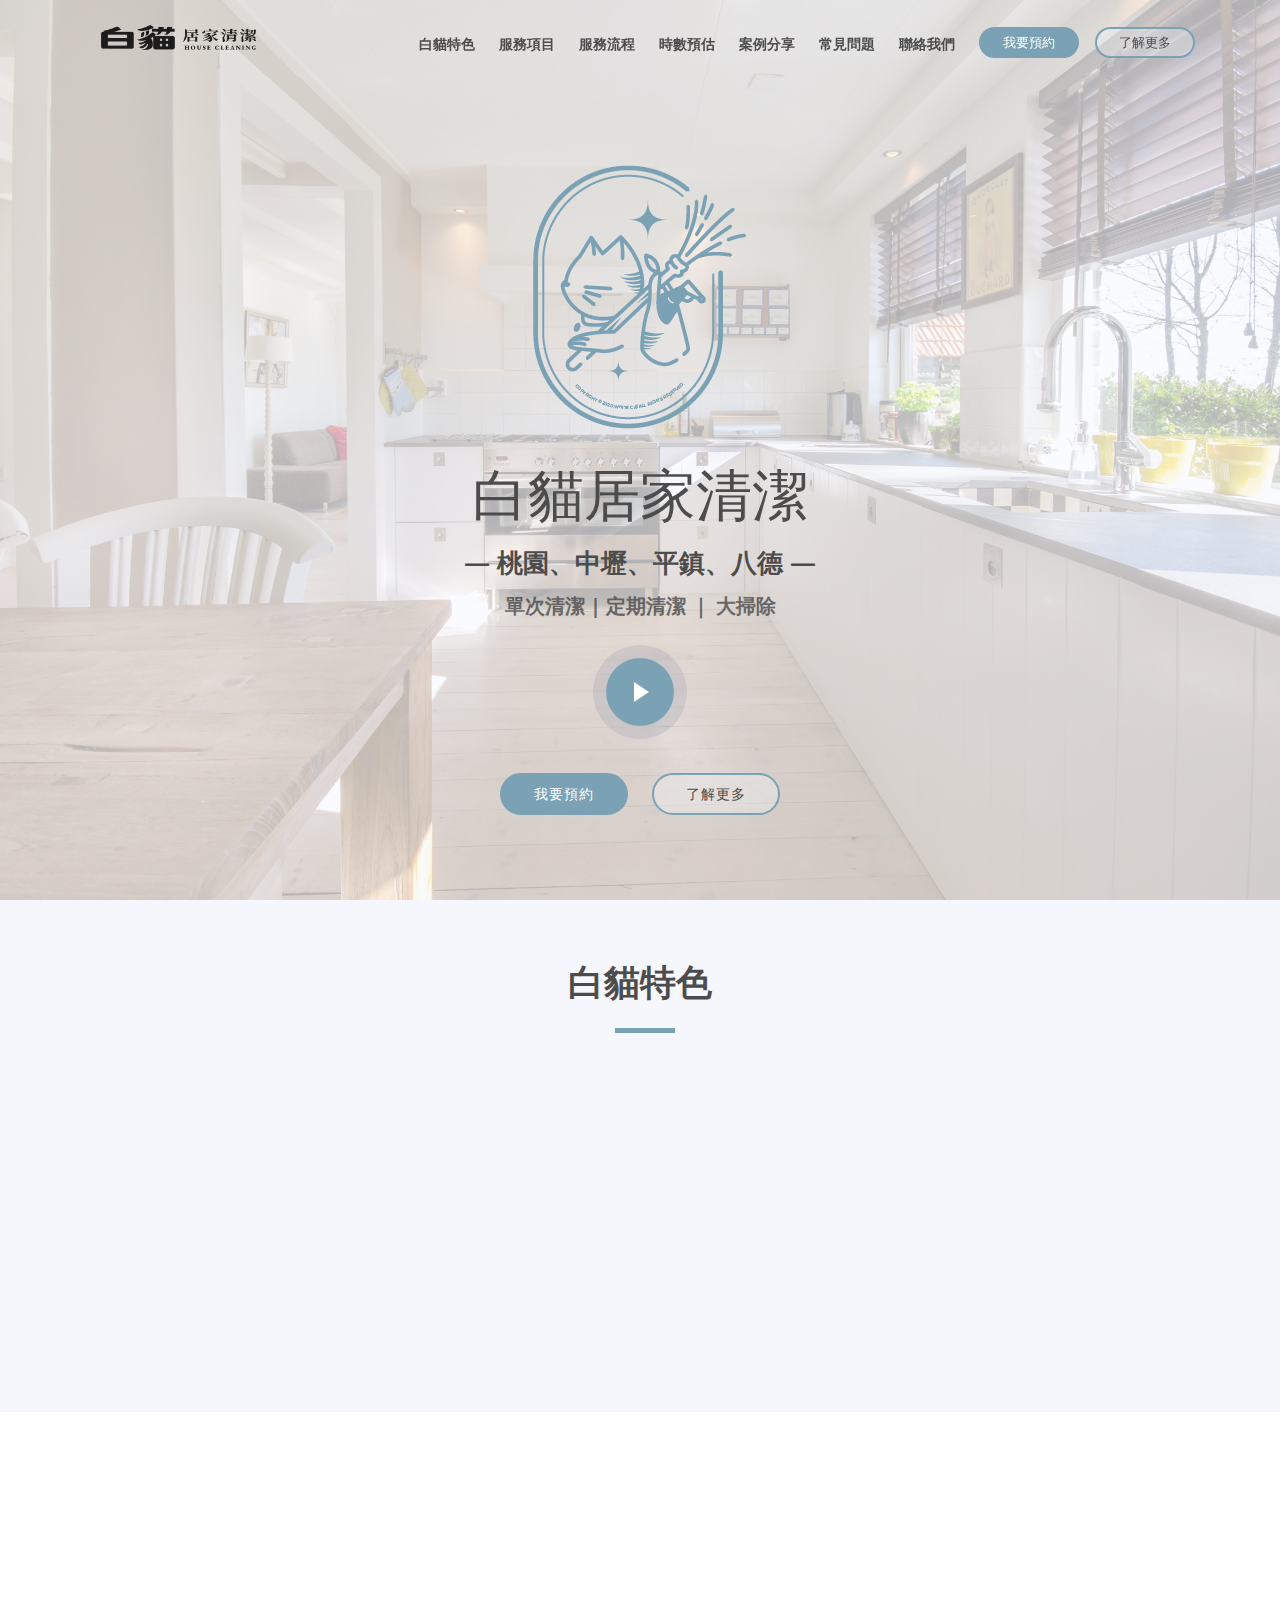
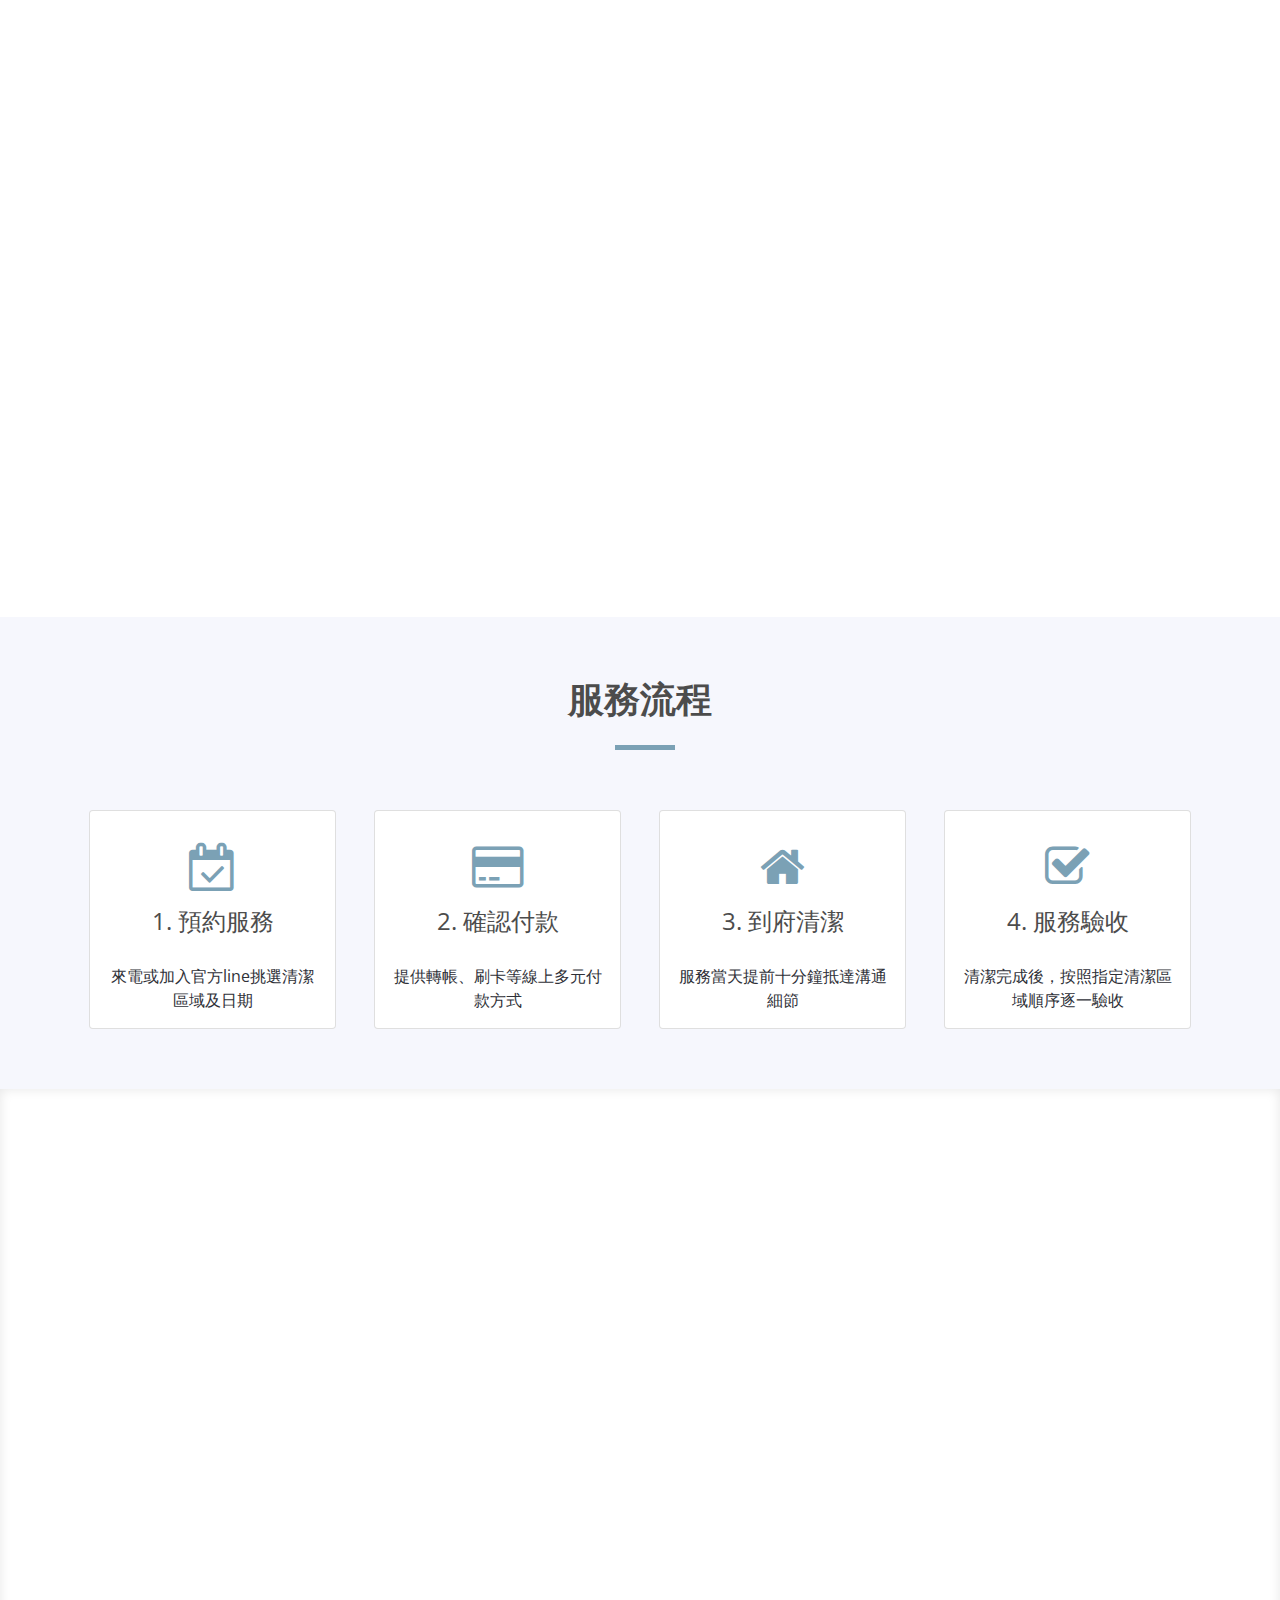
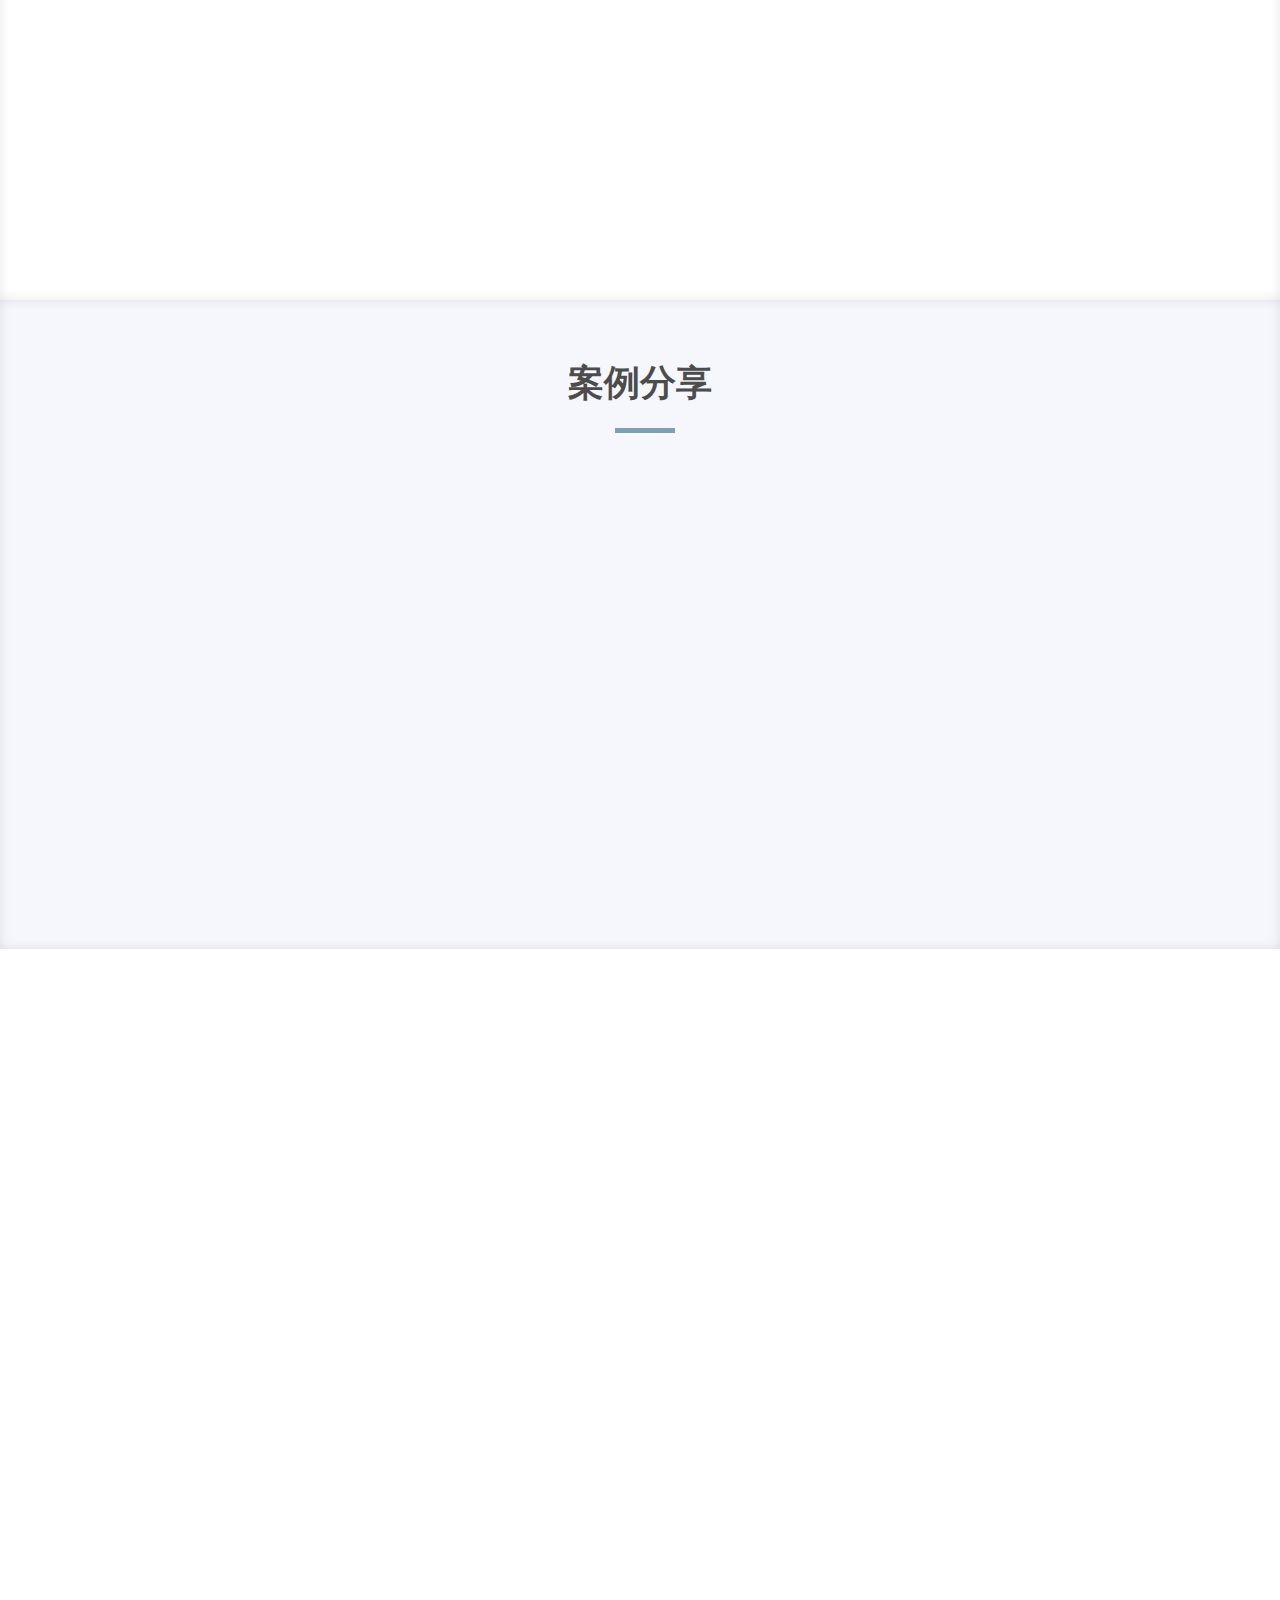
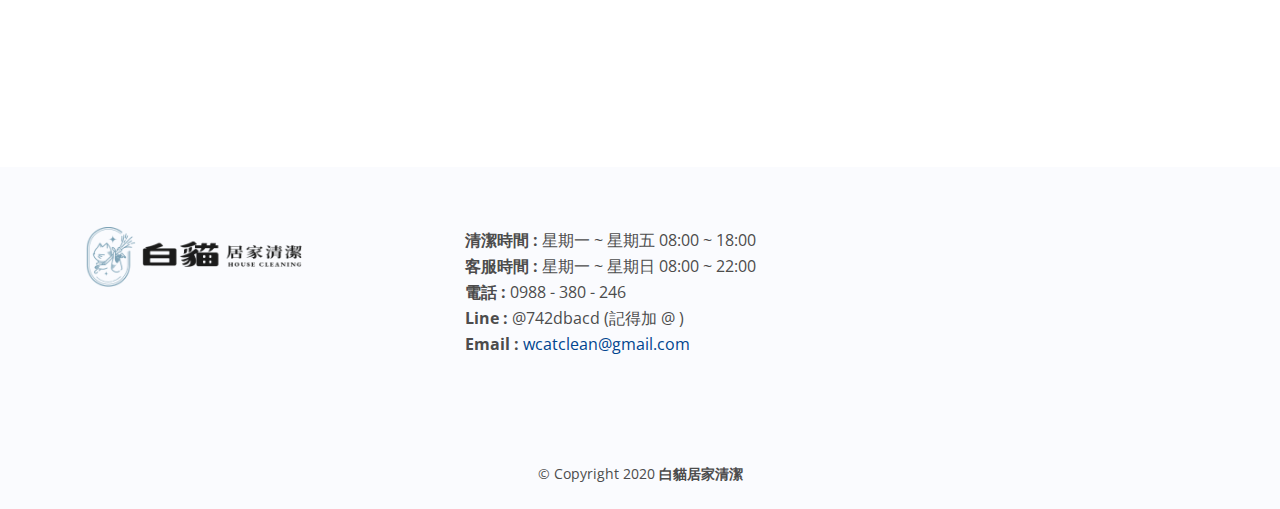
==== commit edac0b2b: "email change" ====
--- a/index.html
+++ b/index.html
@@ -61,8 +61,8 @@
           <li><a href="#case">案例分享</a></li>
           <li><a href="#faq">常見問題</a></li>
           <li><a href="#footer">聯絡我們</a></li>
-          <li class="reservation"><a href="#footer">我要預約</a></li>
-          <li class="more"><a href="#footer">了解更多</a></li>
+          <li class="reservation"><a href="https://lin.ee/uwRBU8s">我要預約</a></li>
+          <li class="more"><a href="https://wcat.1shop.tw/ic">了解更多</a></li>
         </ul>
       </nav><!-- #nav-menu-container -->
     </div>
@@ -82,8 +82,8 @@
       <p class="mb-4 pb-0">單次清潔 | 定期清潔 ｜ 大掃除</p>
       <a href="https://youtu.be/oY4F6j6QKsE" class="venobox play-btn mb-4" data-vbtype="video" data-autoplay="true"></a> 
       <div>
-        <a href="#footer" class="reservation-btn scrollto">我要預約</a>
-        <a href="#footer" class="about-btn scrollto">了解更多</a>
+        <a href="https://lin.ee/uwRBU8s" class="reservation-btn scrollto">我要預約</a>
+        <a href="https://wcat.1shop.tw/ic" class="about-btn scrollto">了解更多</a>
       </div> 
     </div>
   </section>
@@ -794,7 +794,7 @@
               <br>
               <strong>Line : </strong>  @742dbacd  (記得加 @ )
               <br>
-              <strong>Email : </strong><a href="mailto:woodyiris1988@hotmail.com">woodyiris1988@hotmail.com</a>
+              <strong>Email : </strong><a href="mailto:wcatclean@gmail.com">wcatclean@gmail.com</a>
             </p>
           </div>
 
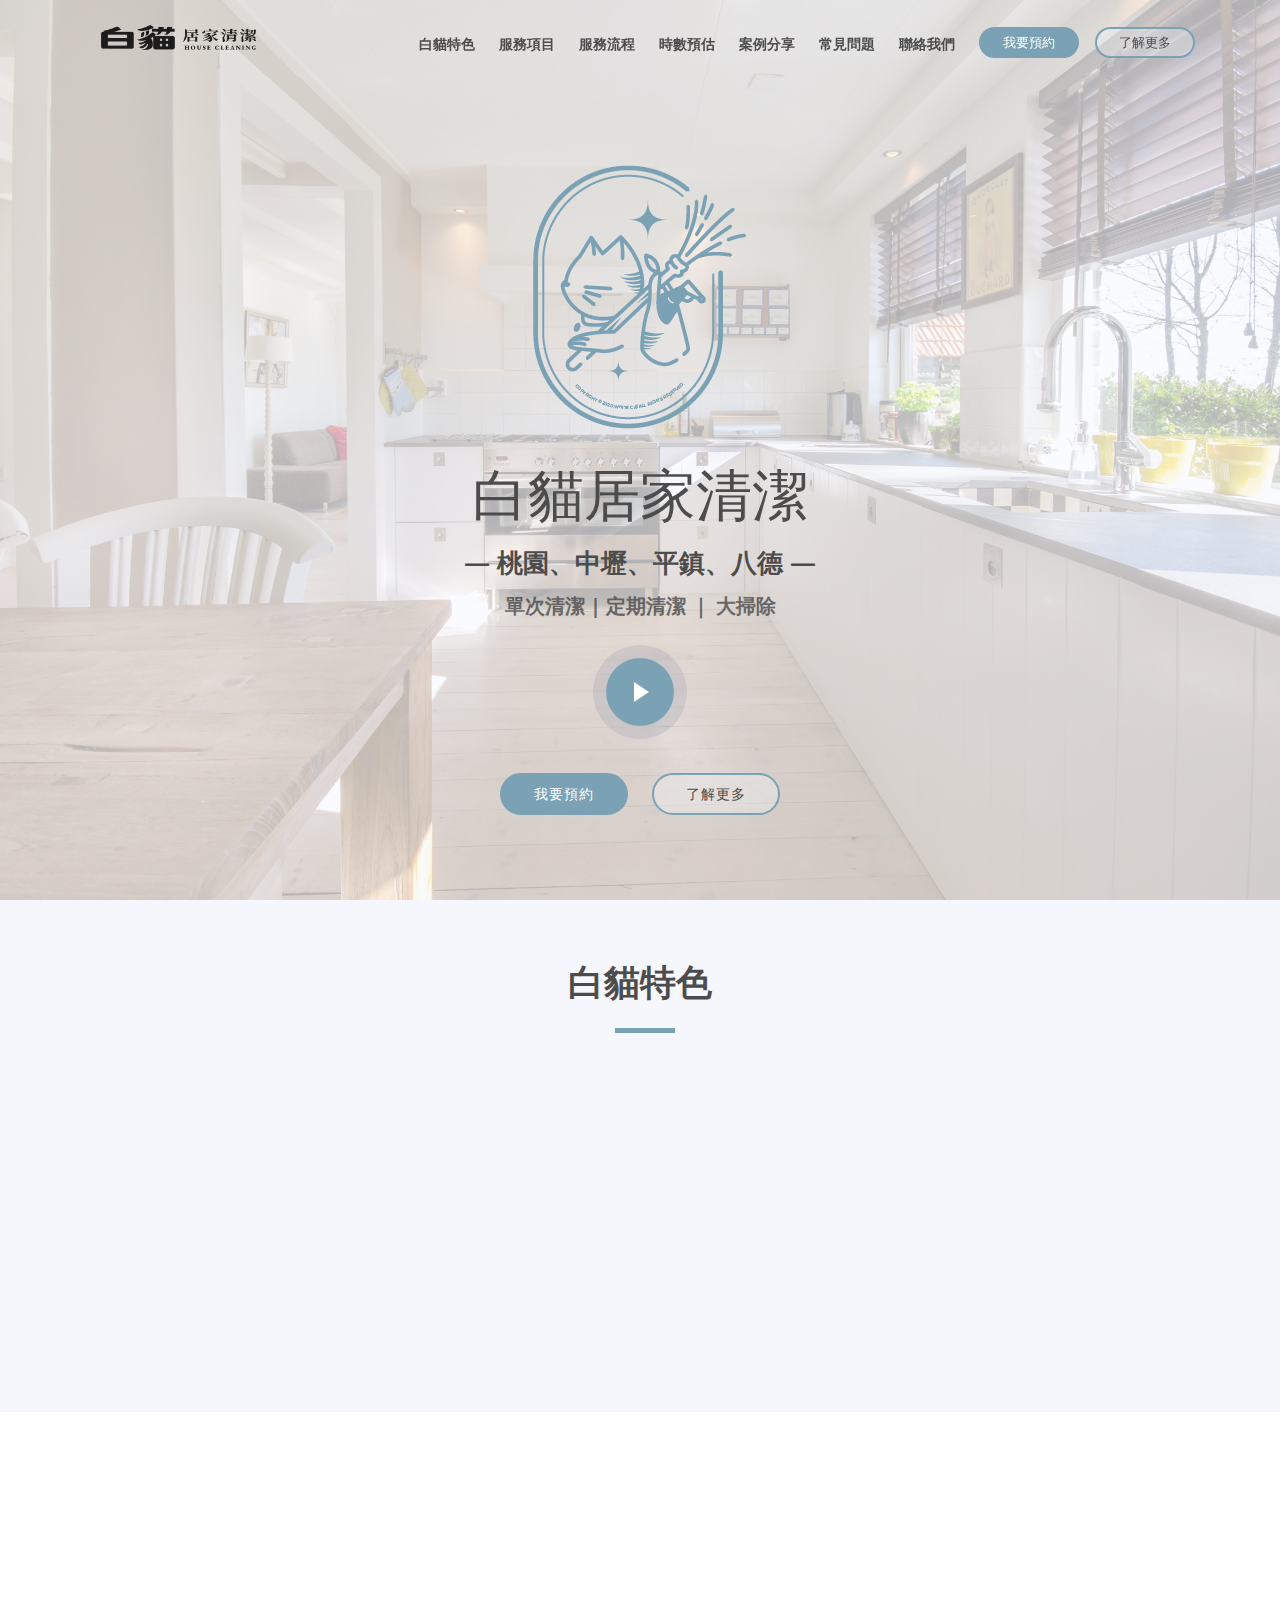
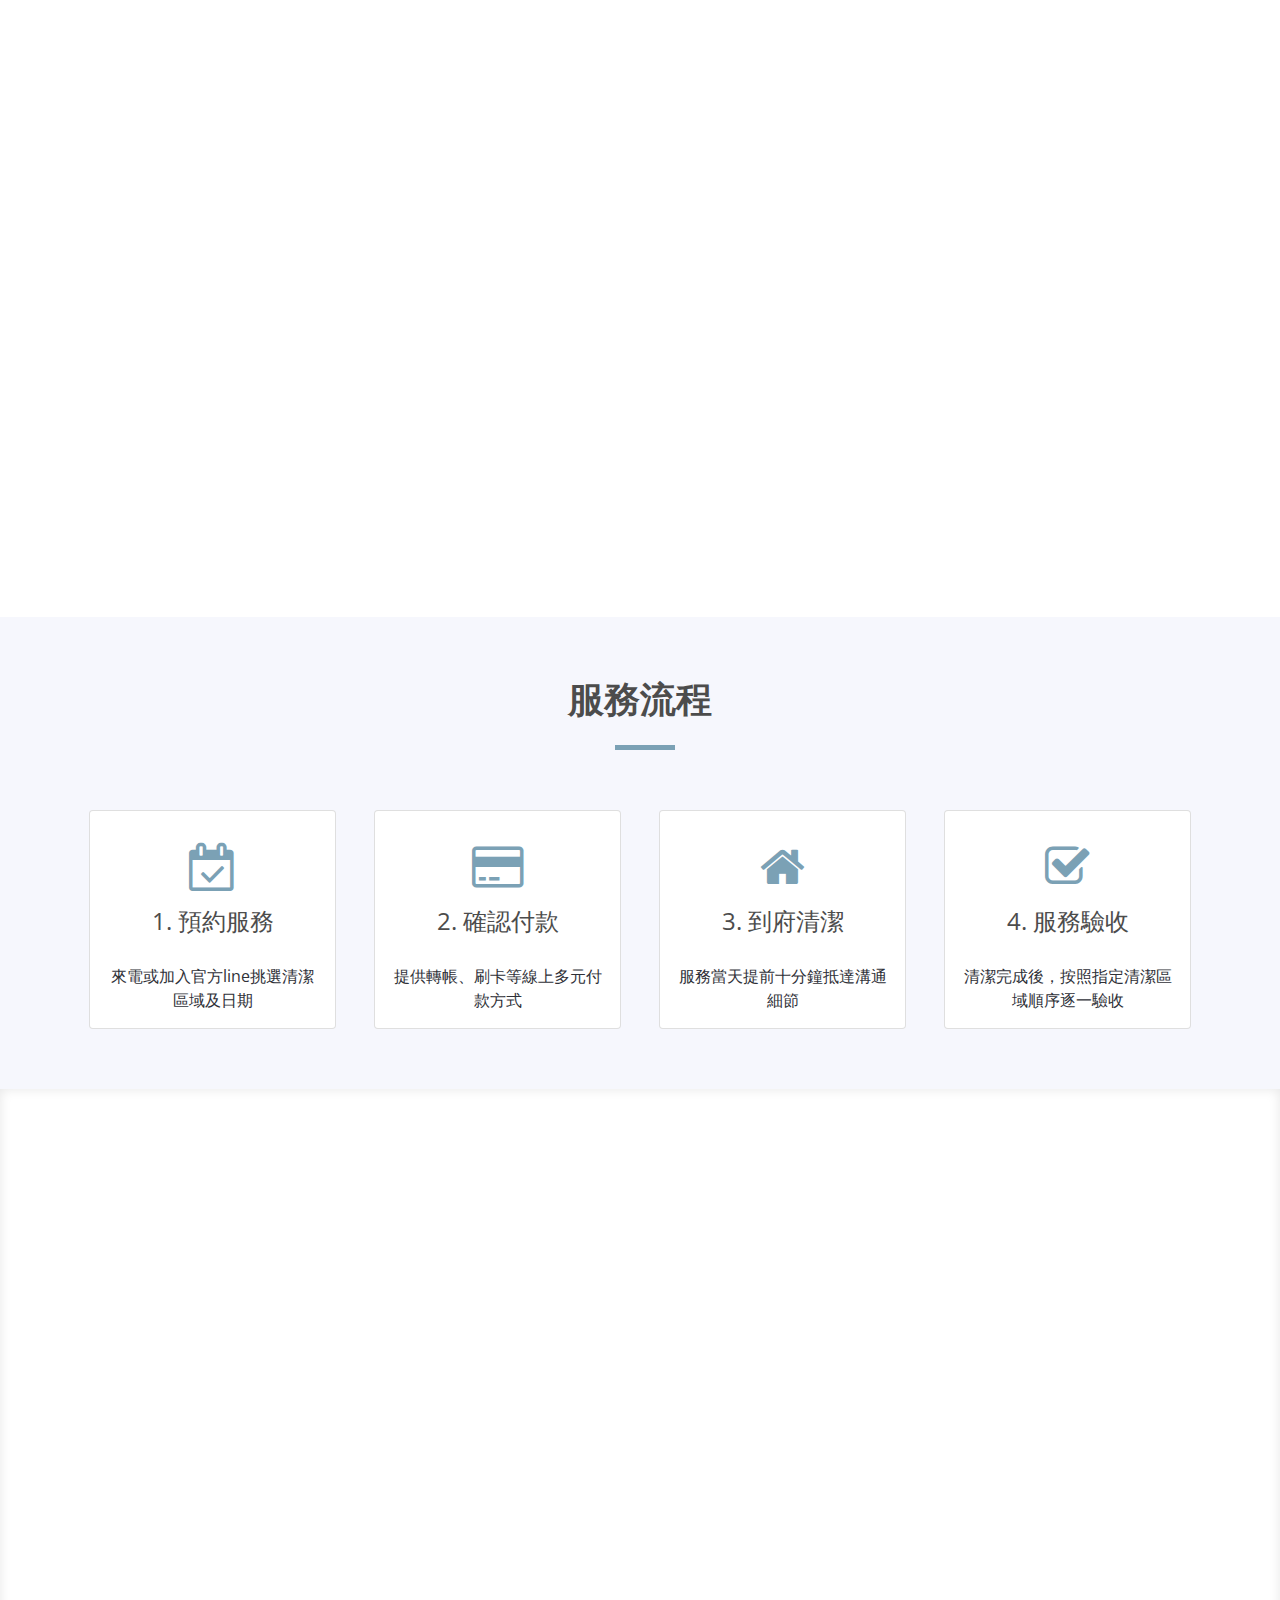
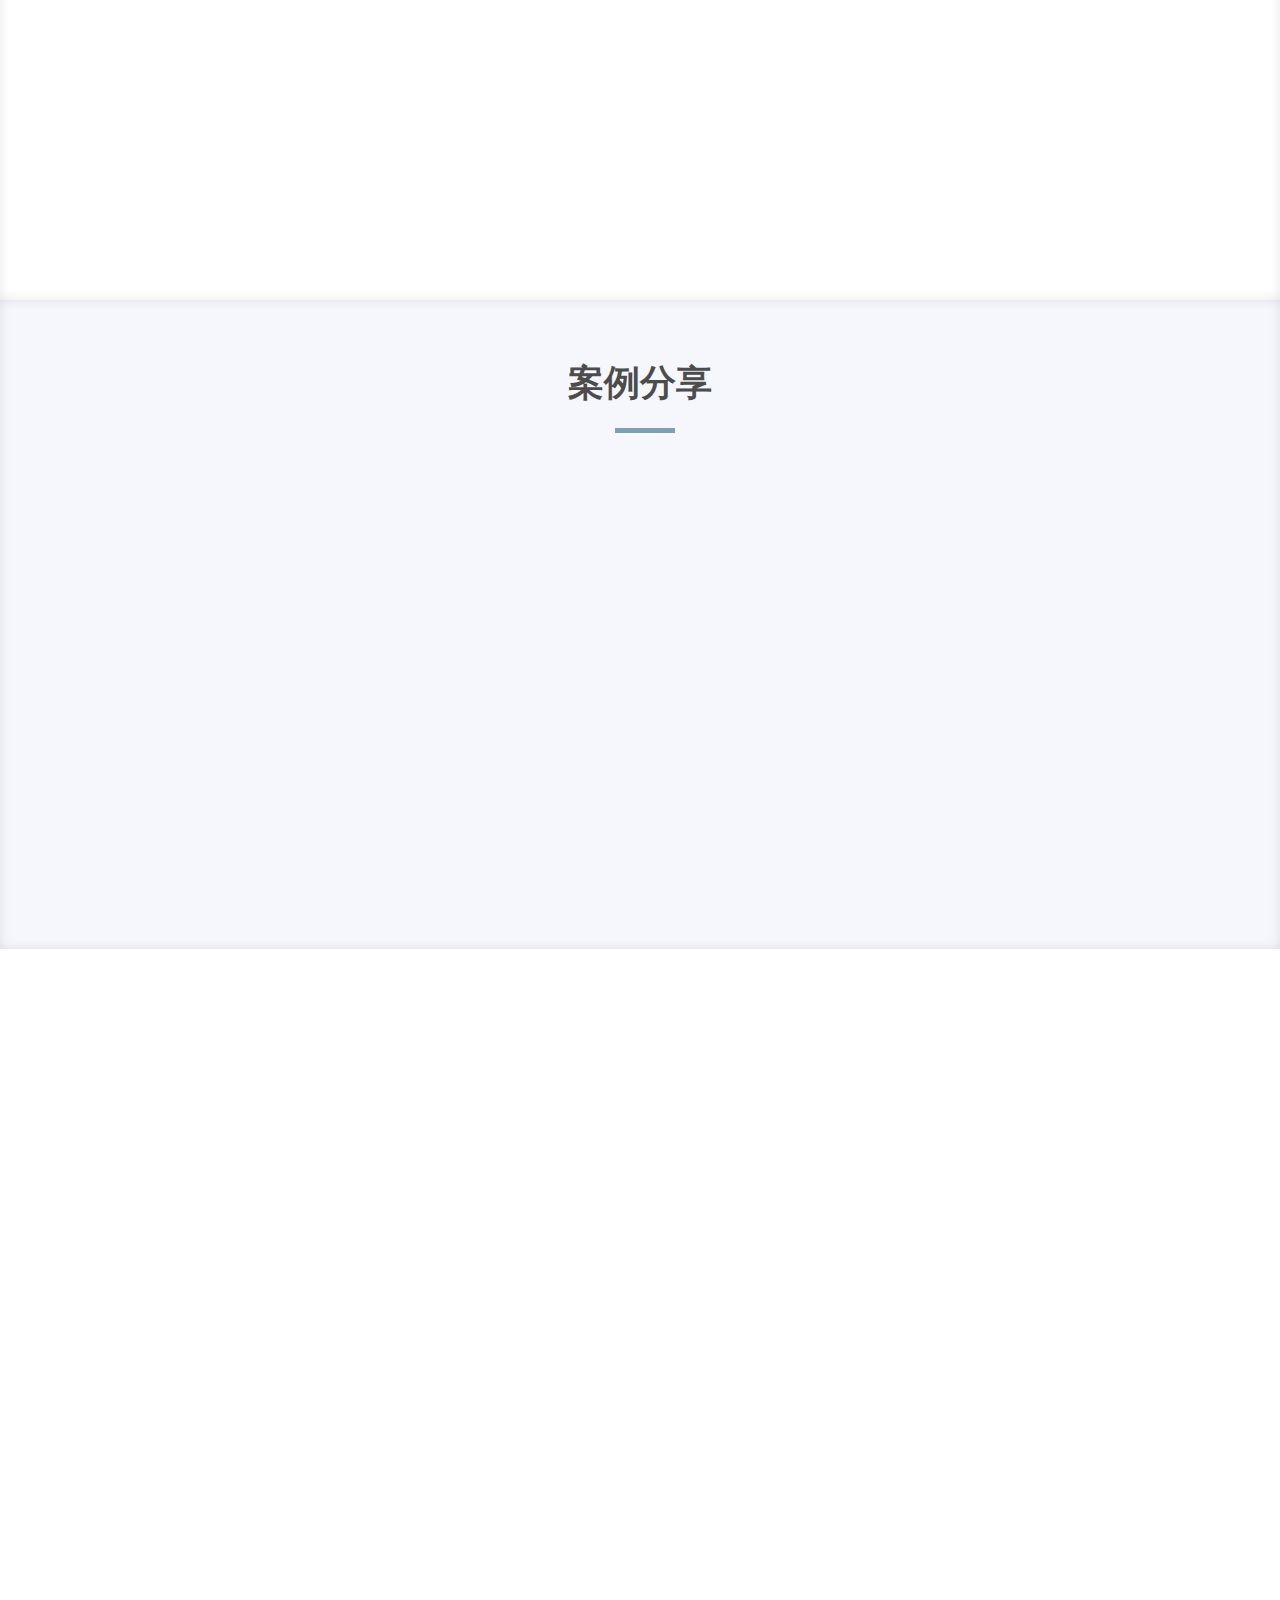
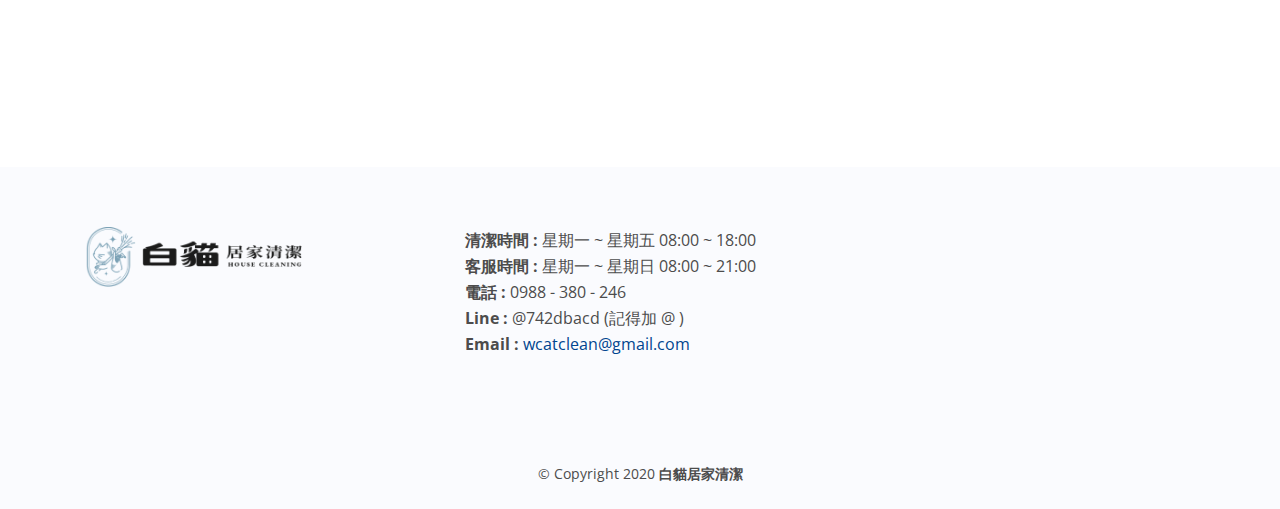
==== commit 6305e329: "change time" ====
--- a/index.html
+++ b/index.html
@@ -788,7 +788,7 @@
             <p>
               <strong>清潔時間 : </strong> 星期一 ~ 星期五 08:00 ~ 18:00 
               <br> 
-              <strong>客服時間 : </strong> 星期一 ~ 星期日 08:00 ~ 22:00
+              <strong>客服時間 : </strong> 星期一 ~ 星期日 08:00 ~ 21:00
               <br>
               <strong>電話 : </strong>  0988 - 380 - 246
               <br>
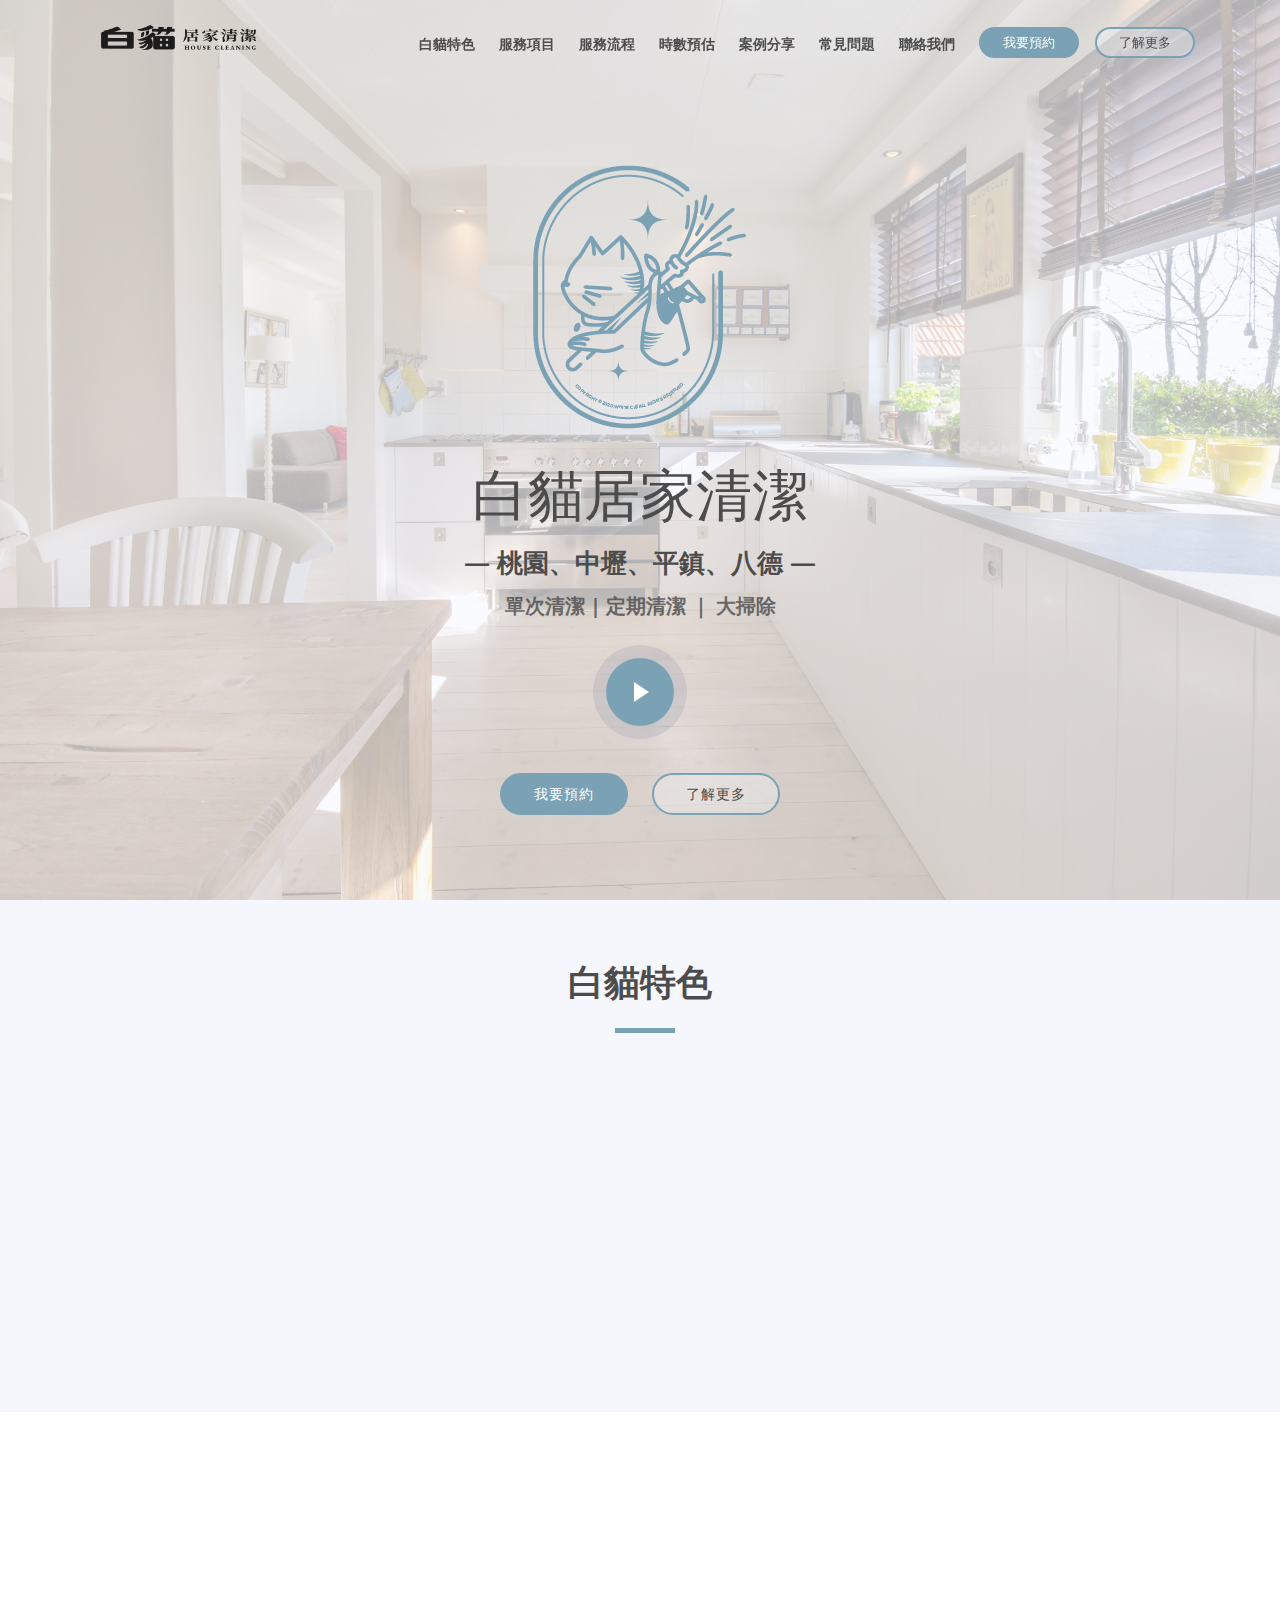
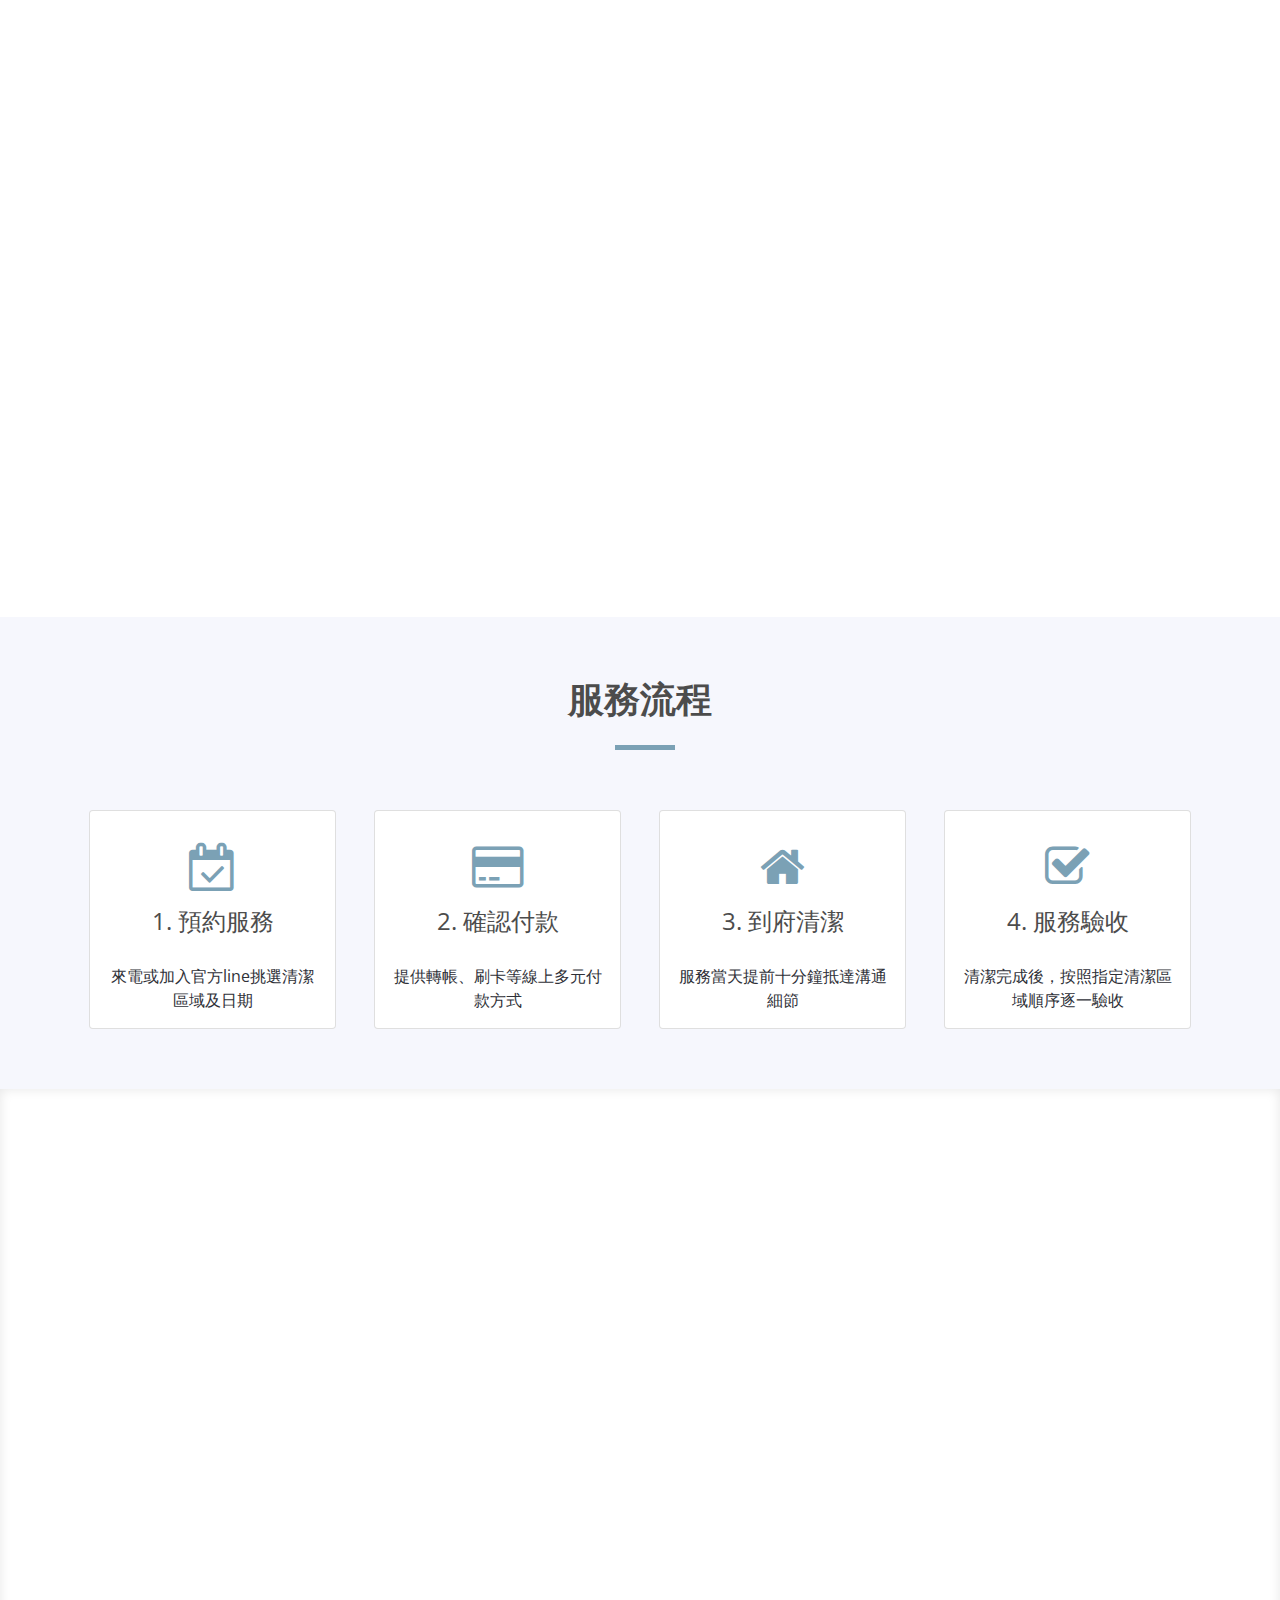
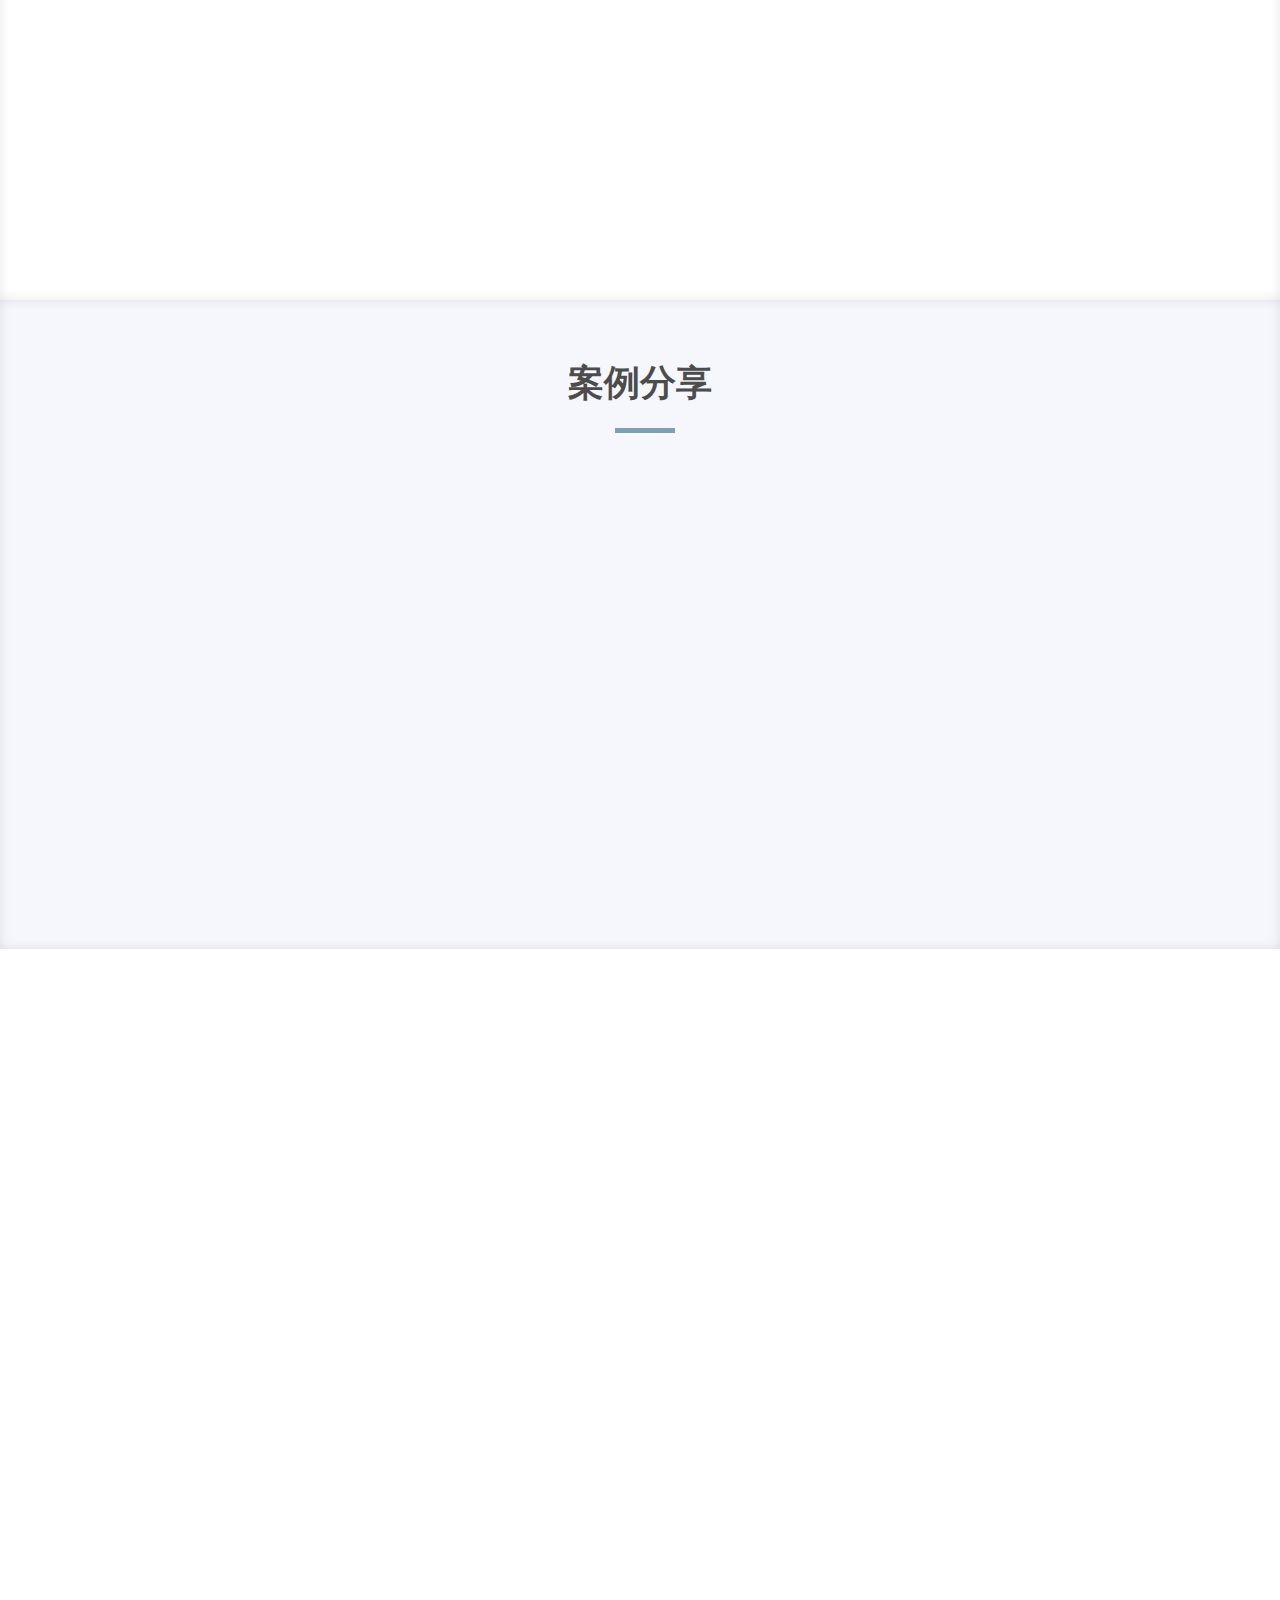
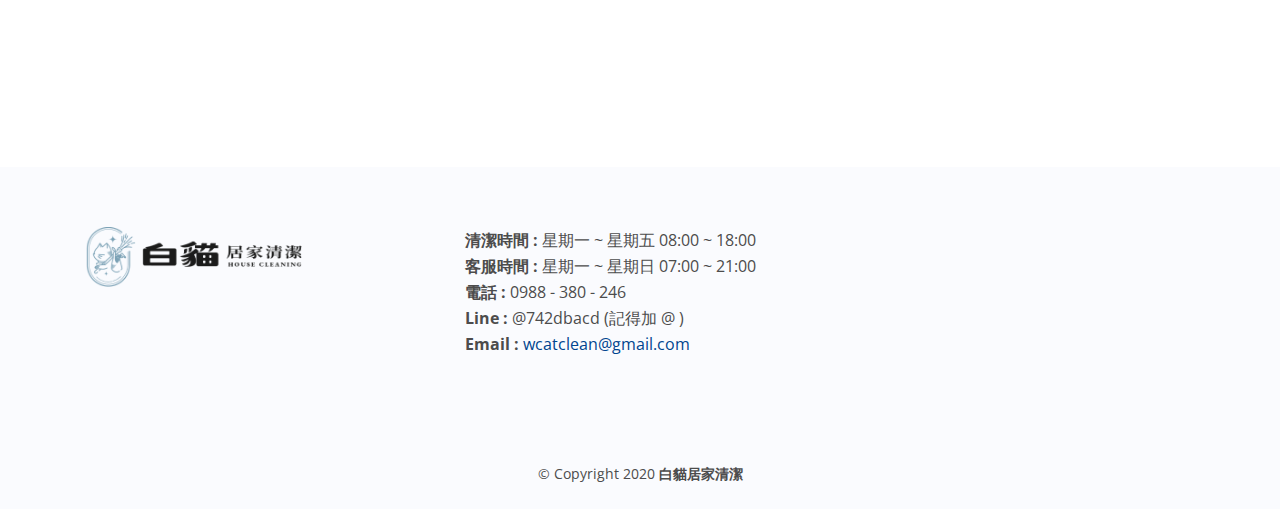
==== commit ae50214f: "change time" ====
--- a/index.html
+++ b/index.html
@@ -788,7 +788,7 @@
             <p>
               <strong>清潔時間 : </strong> 星期一 ~ 星期五 08:00 ~ 18:00 
               <br> 
-              <strong>客服時間 : </strong> 星期一 ~ 星期日 08:00 ~ 21:00
+              <strong>客服時間 : </strong> 星期一 ~ 星期日 07:00 ~ 21:00
               <br>
               <strong>電話 : </strong>  0988 - 380 - 246
               <br>
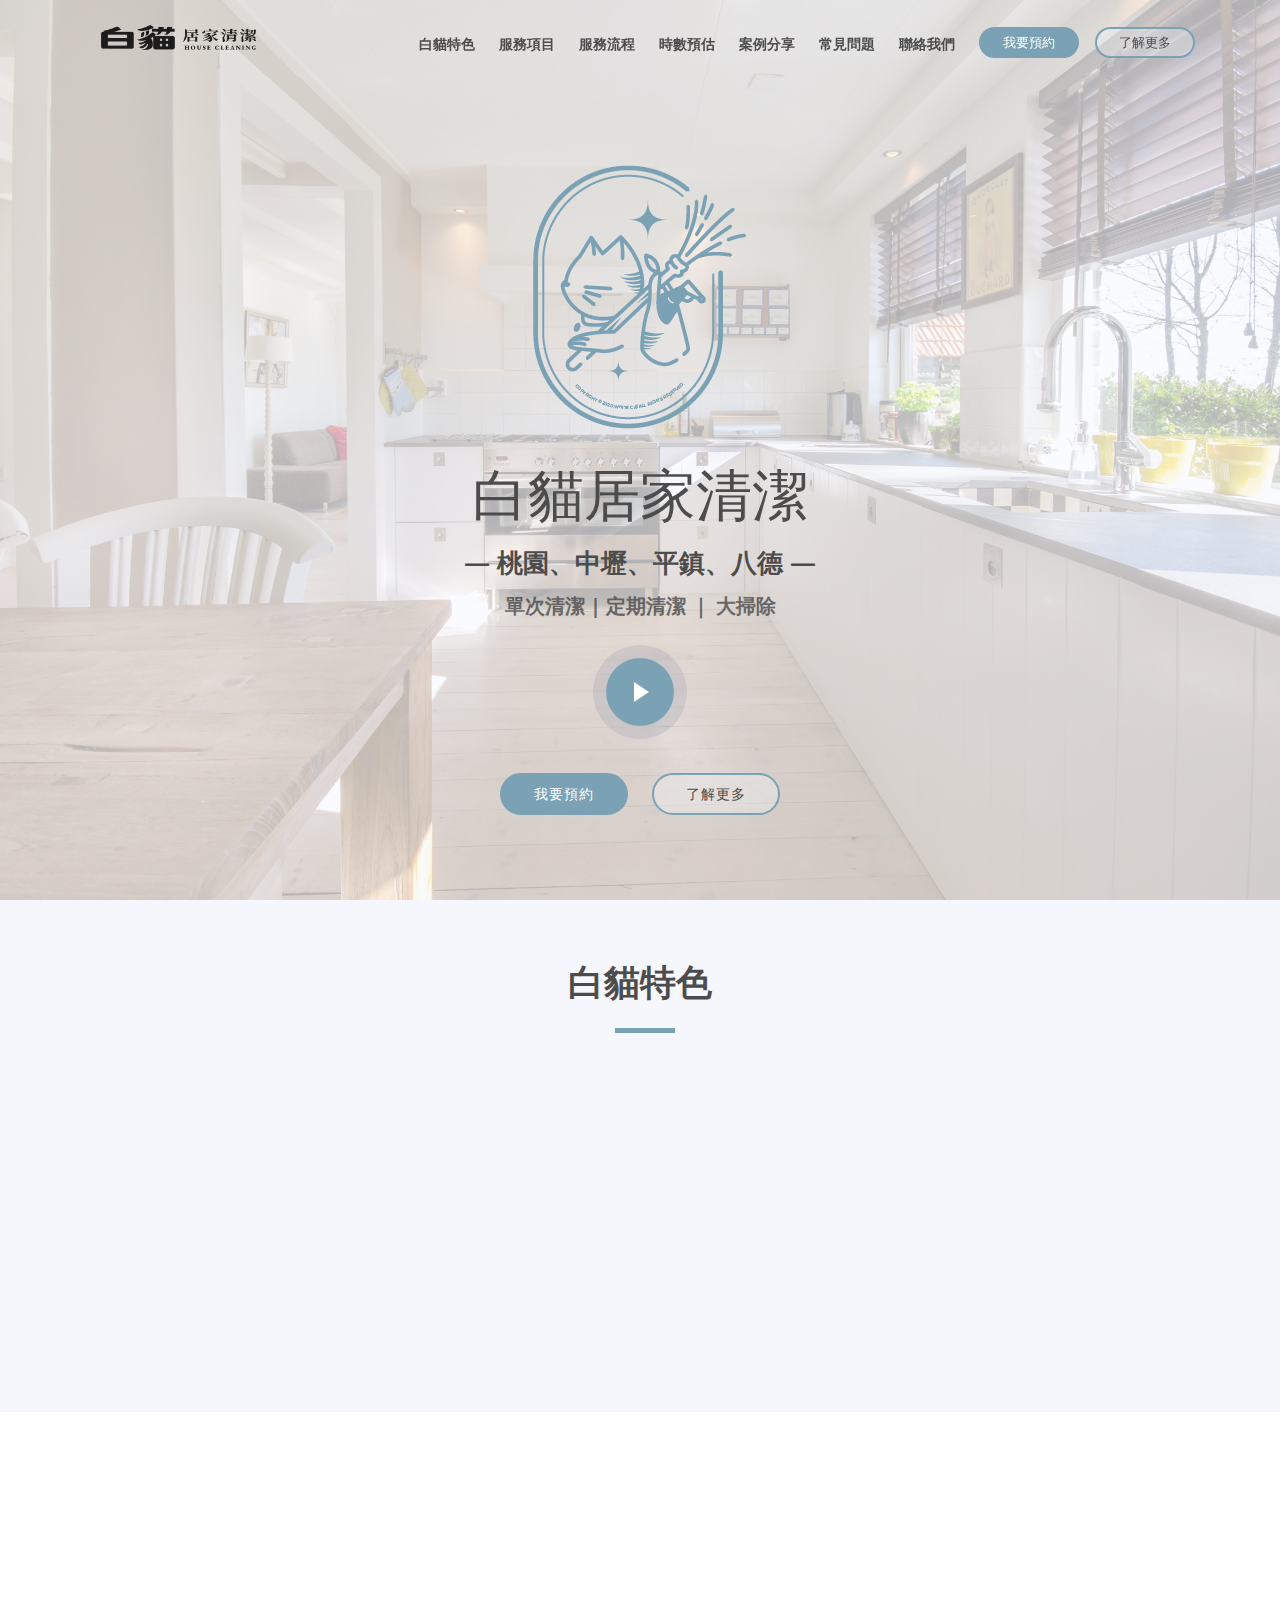
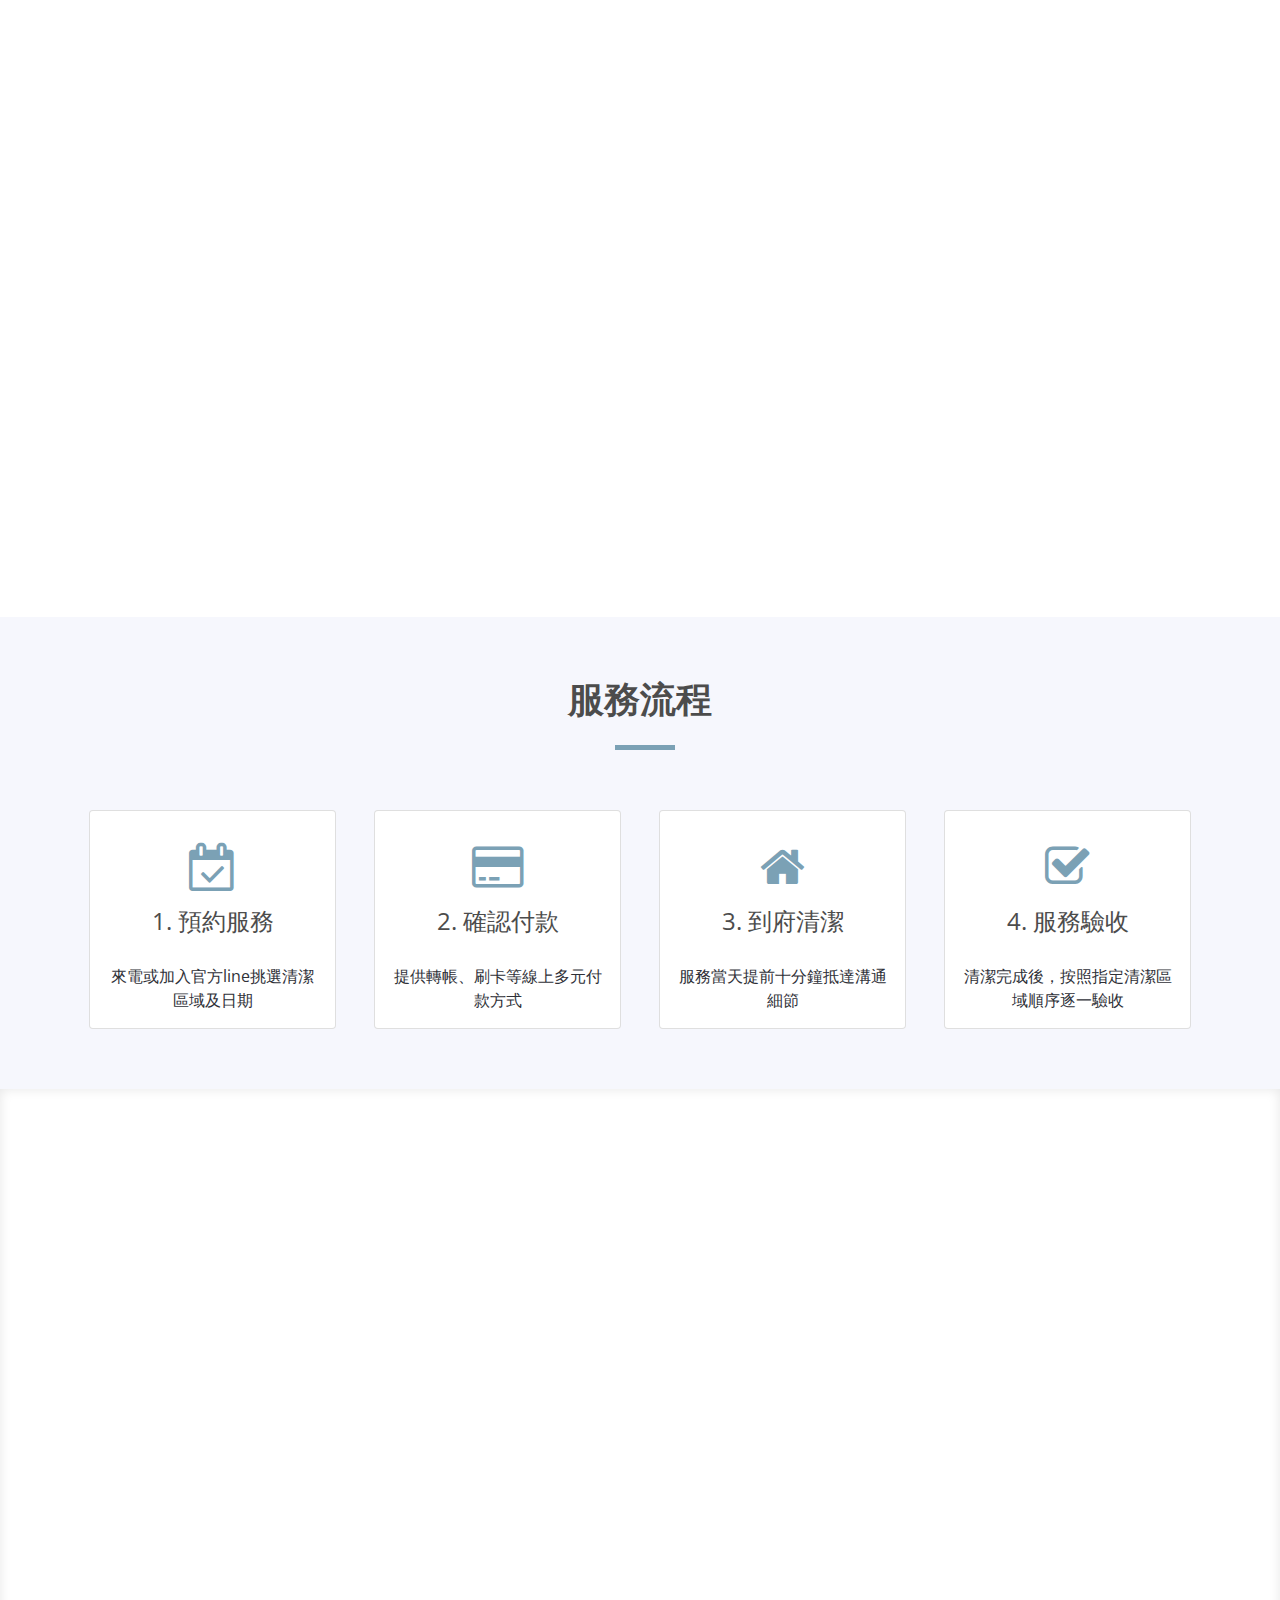
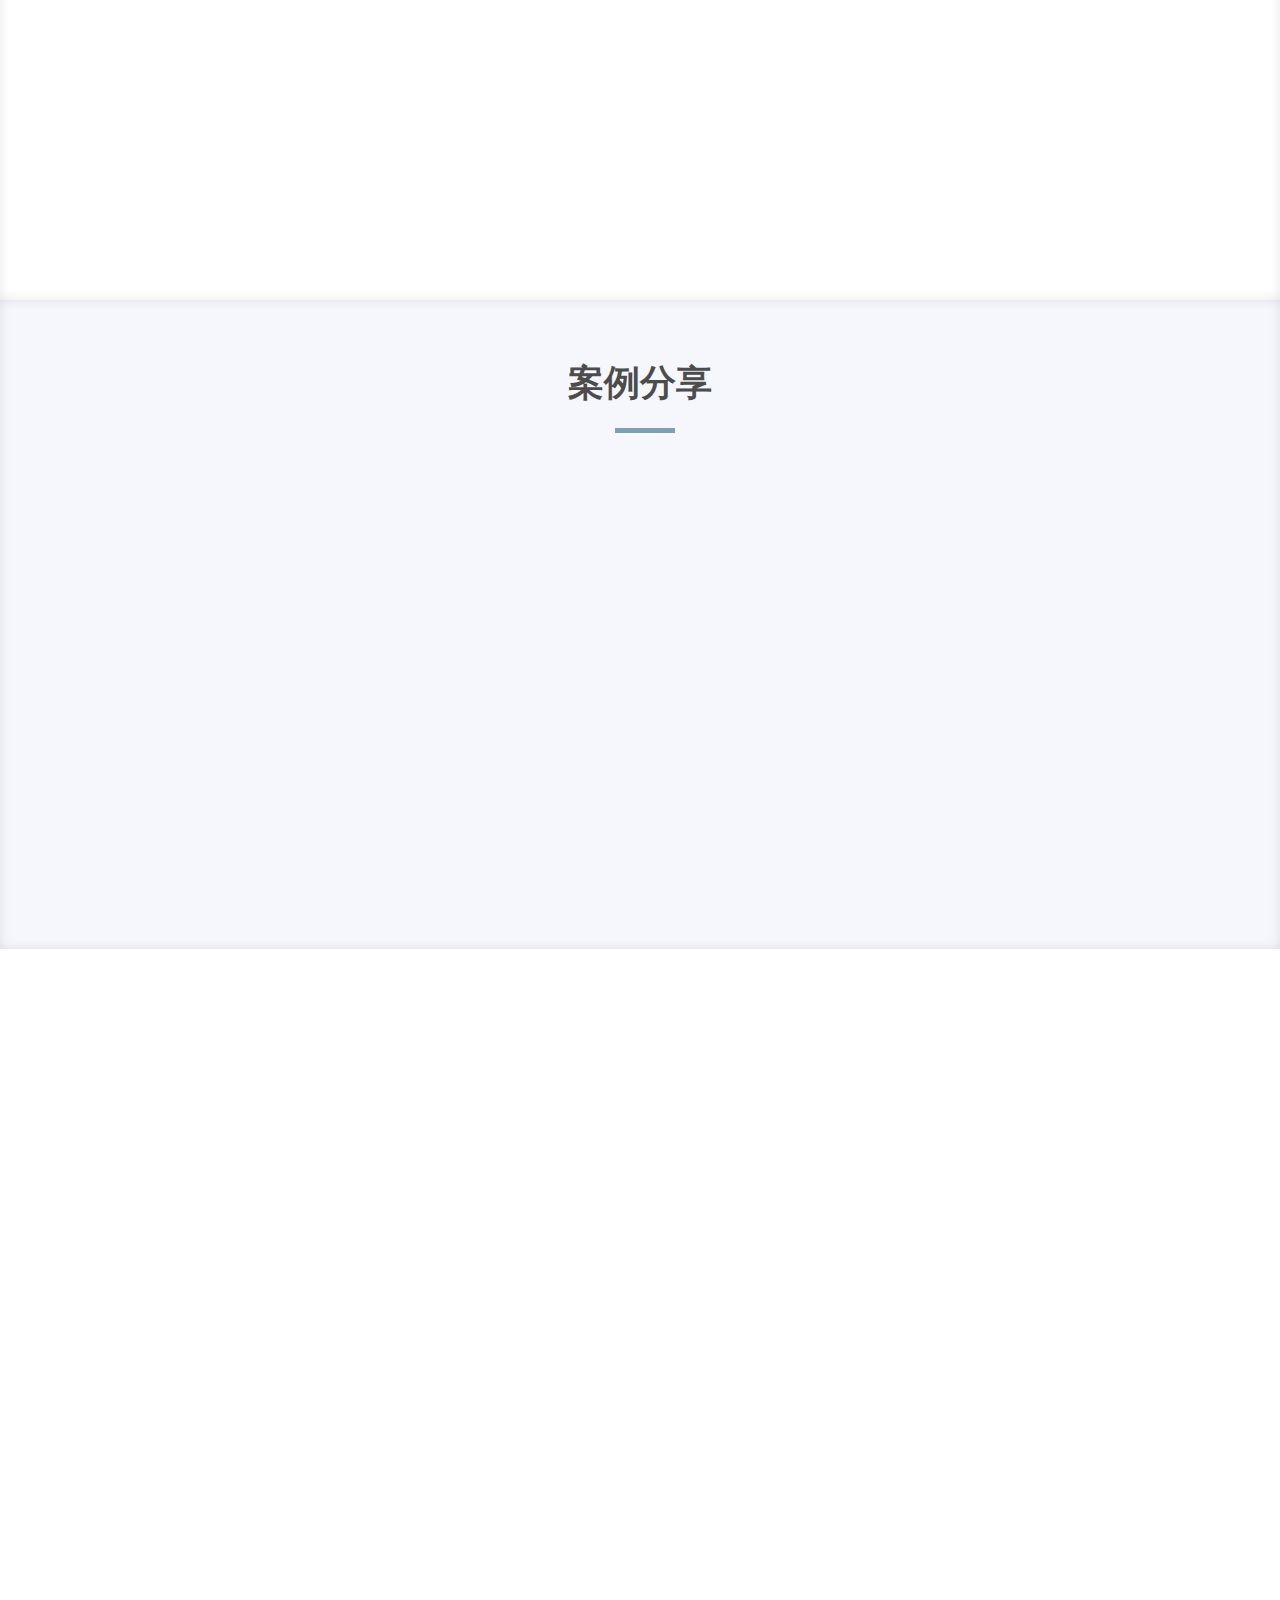
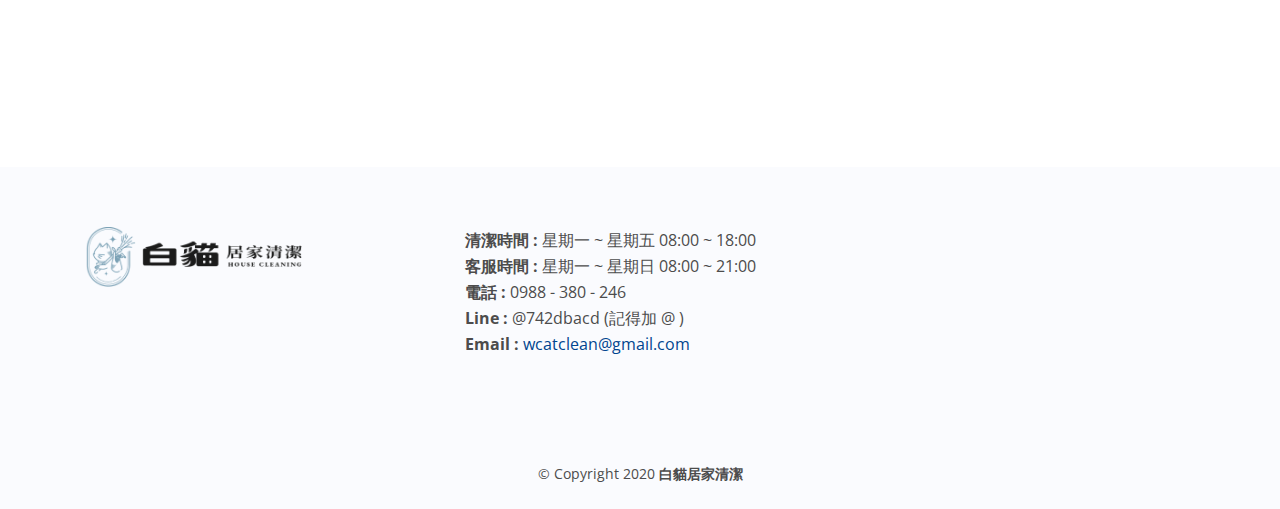
==== commit 0625512e: "change time" ====
--- a/index.html
+++ b/index.html
@@ -788,7 +788,7 @@
             <p>
               <strong>清潔時間 : </strong> 星期一 ~ 星期五 08:00 ~ 18:00 
               <br> 
-              <strong>客服時間 : </strong> 星期一 ~ 星期日 07:00 ~ 21:00
+              <strong>客服時間 : </strong> 星期一 ~ 星期日 08:00 ~ 21:00
               <br>
               <strong>電話 : </strong>  0988 - 380 - 246
               <br>
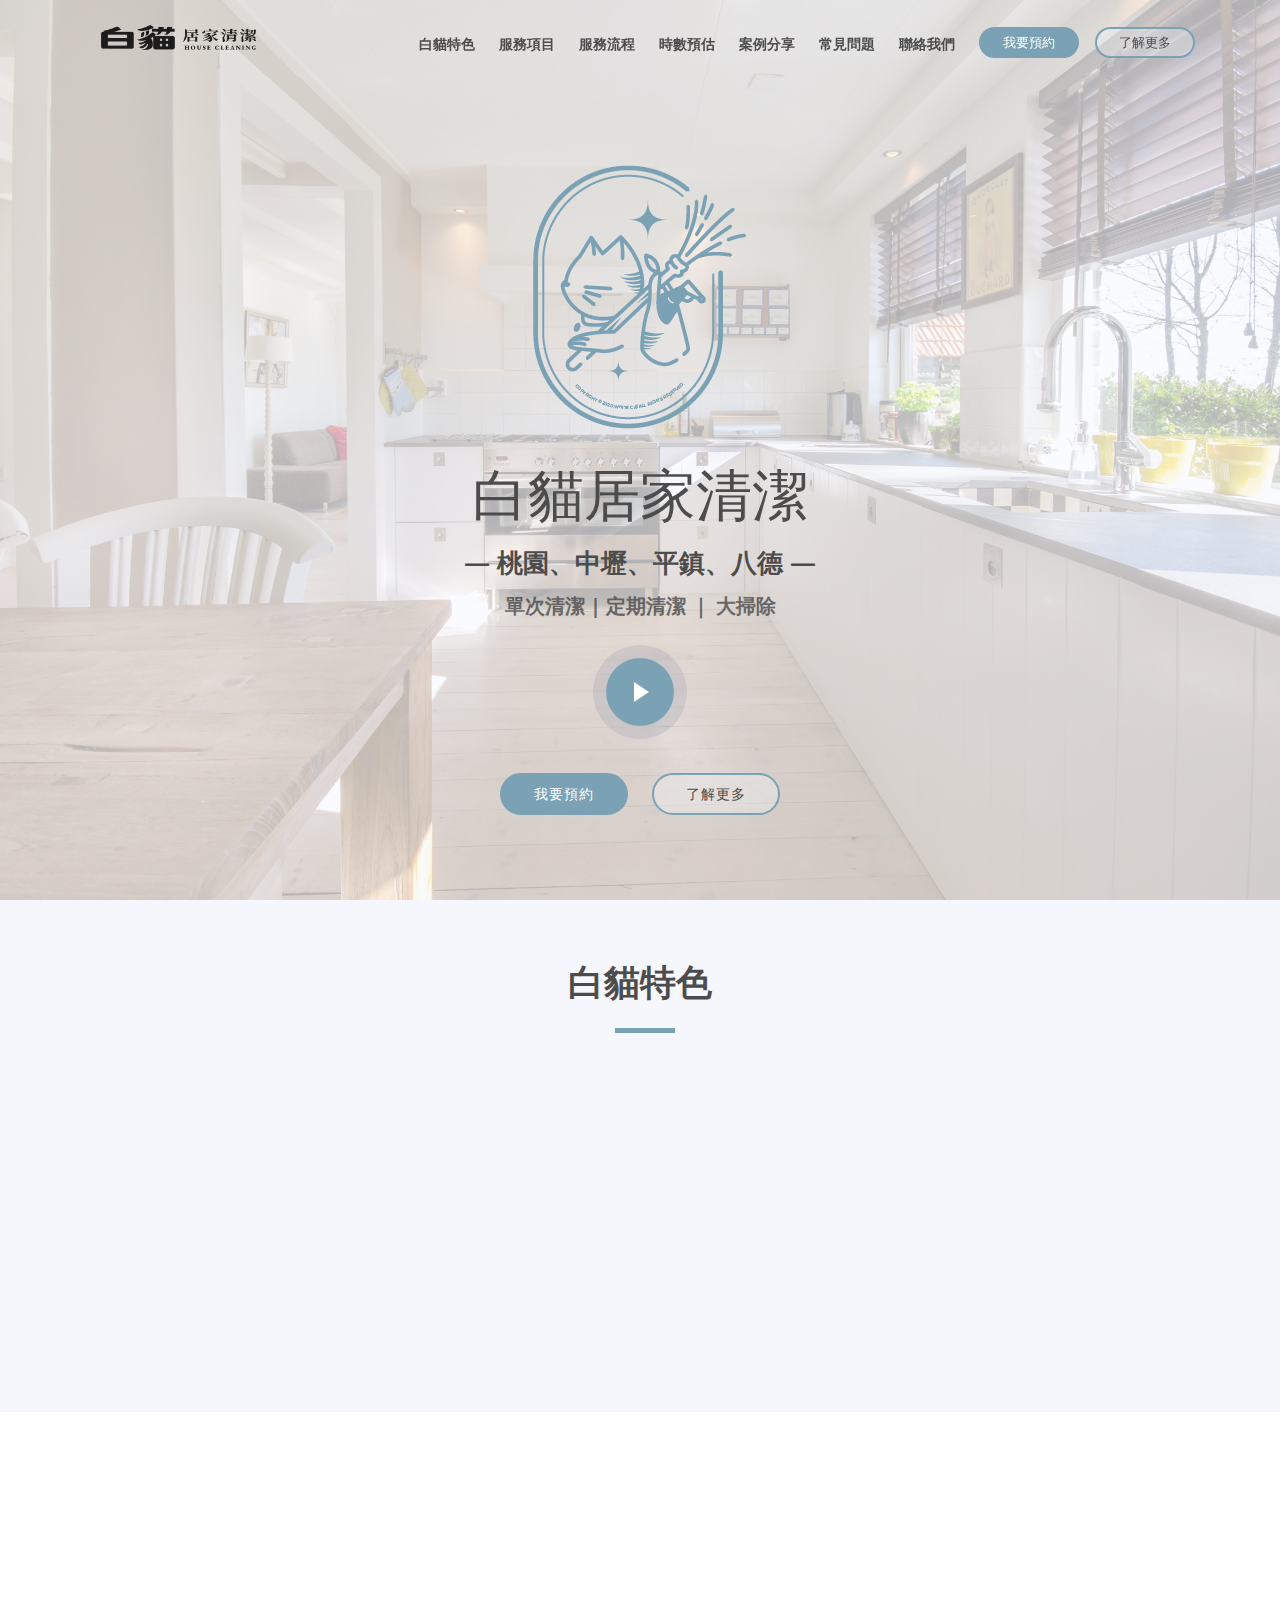
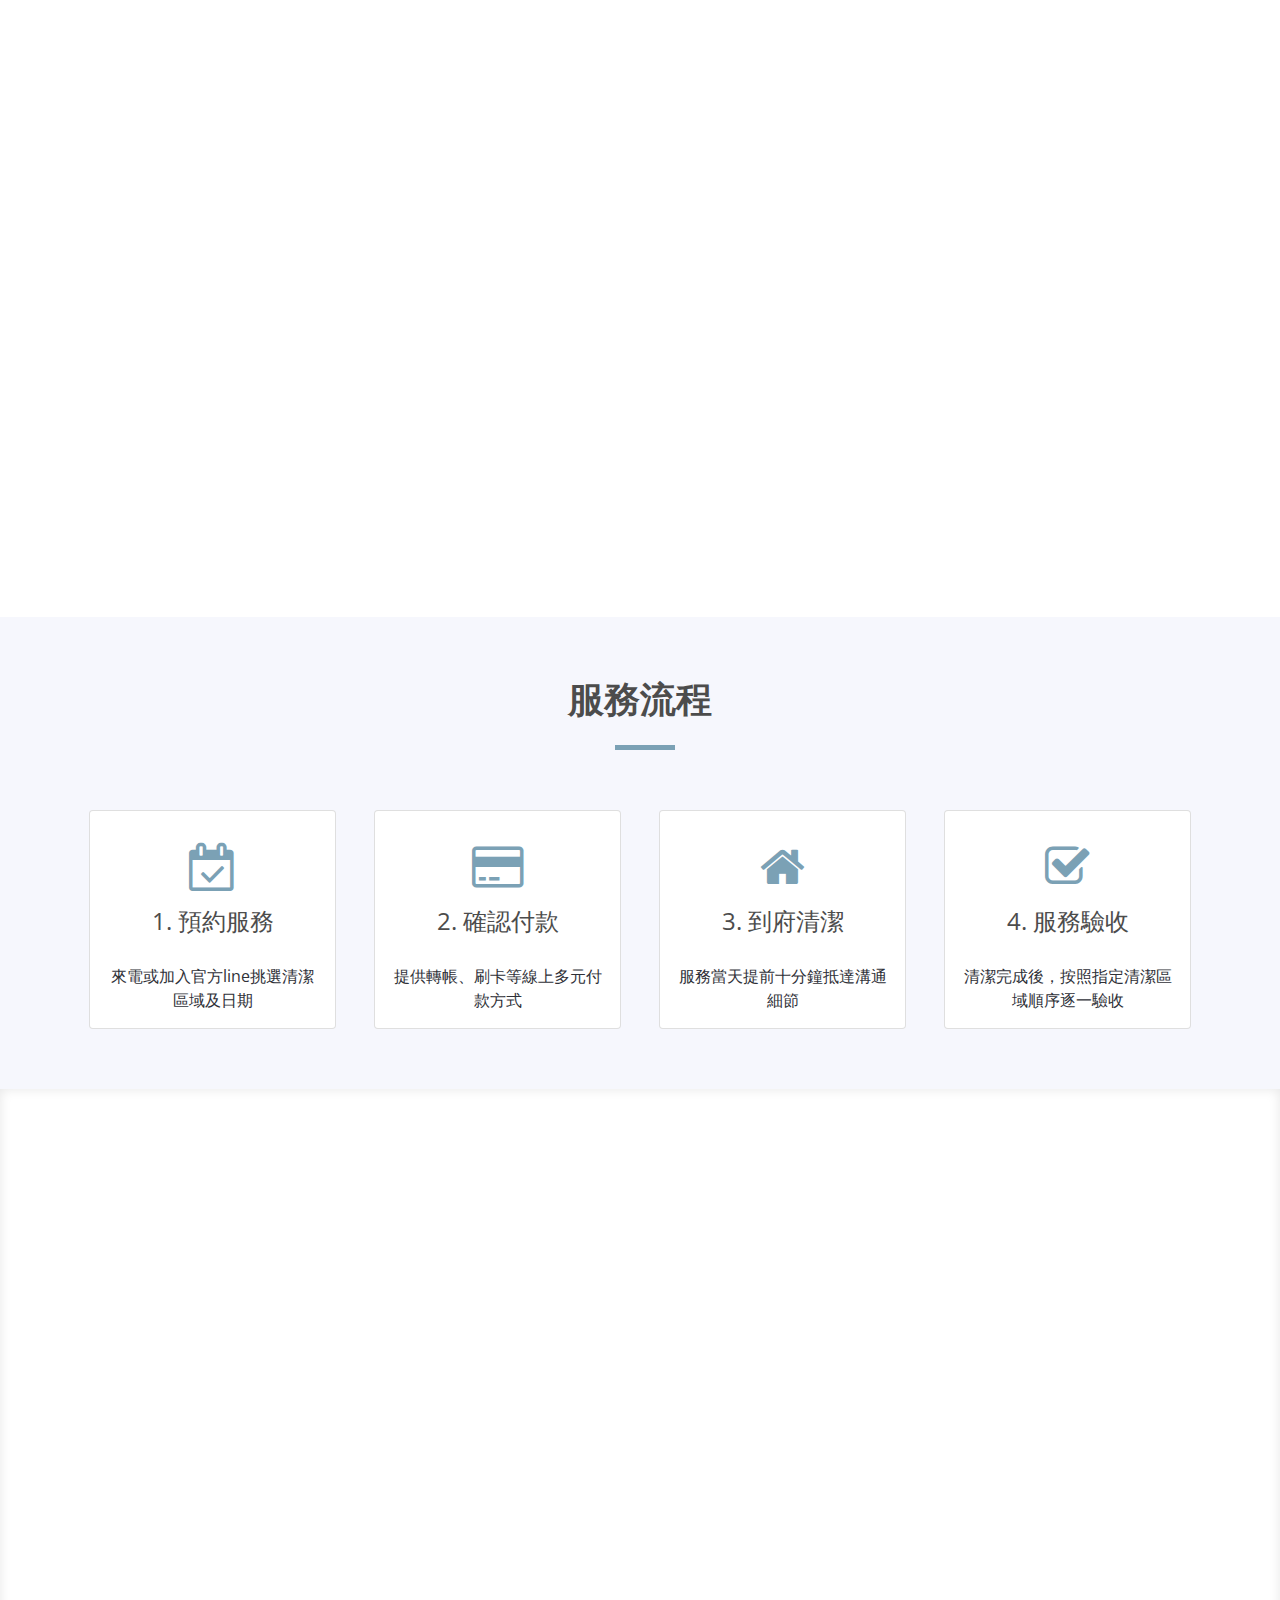
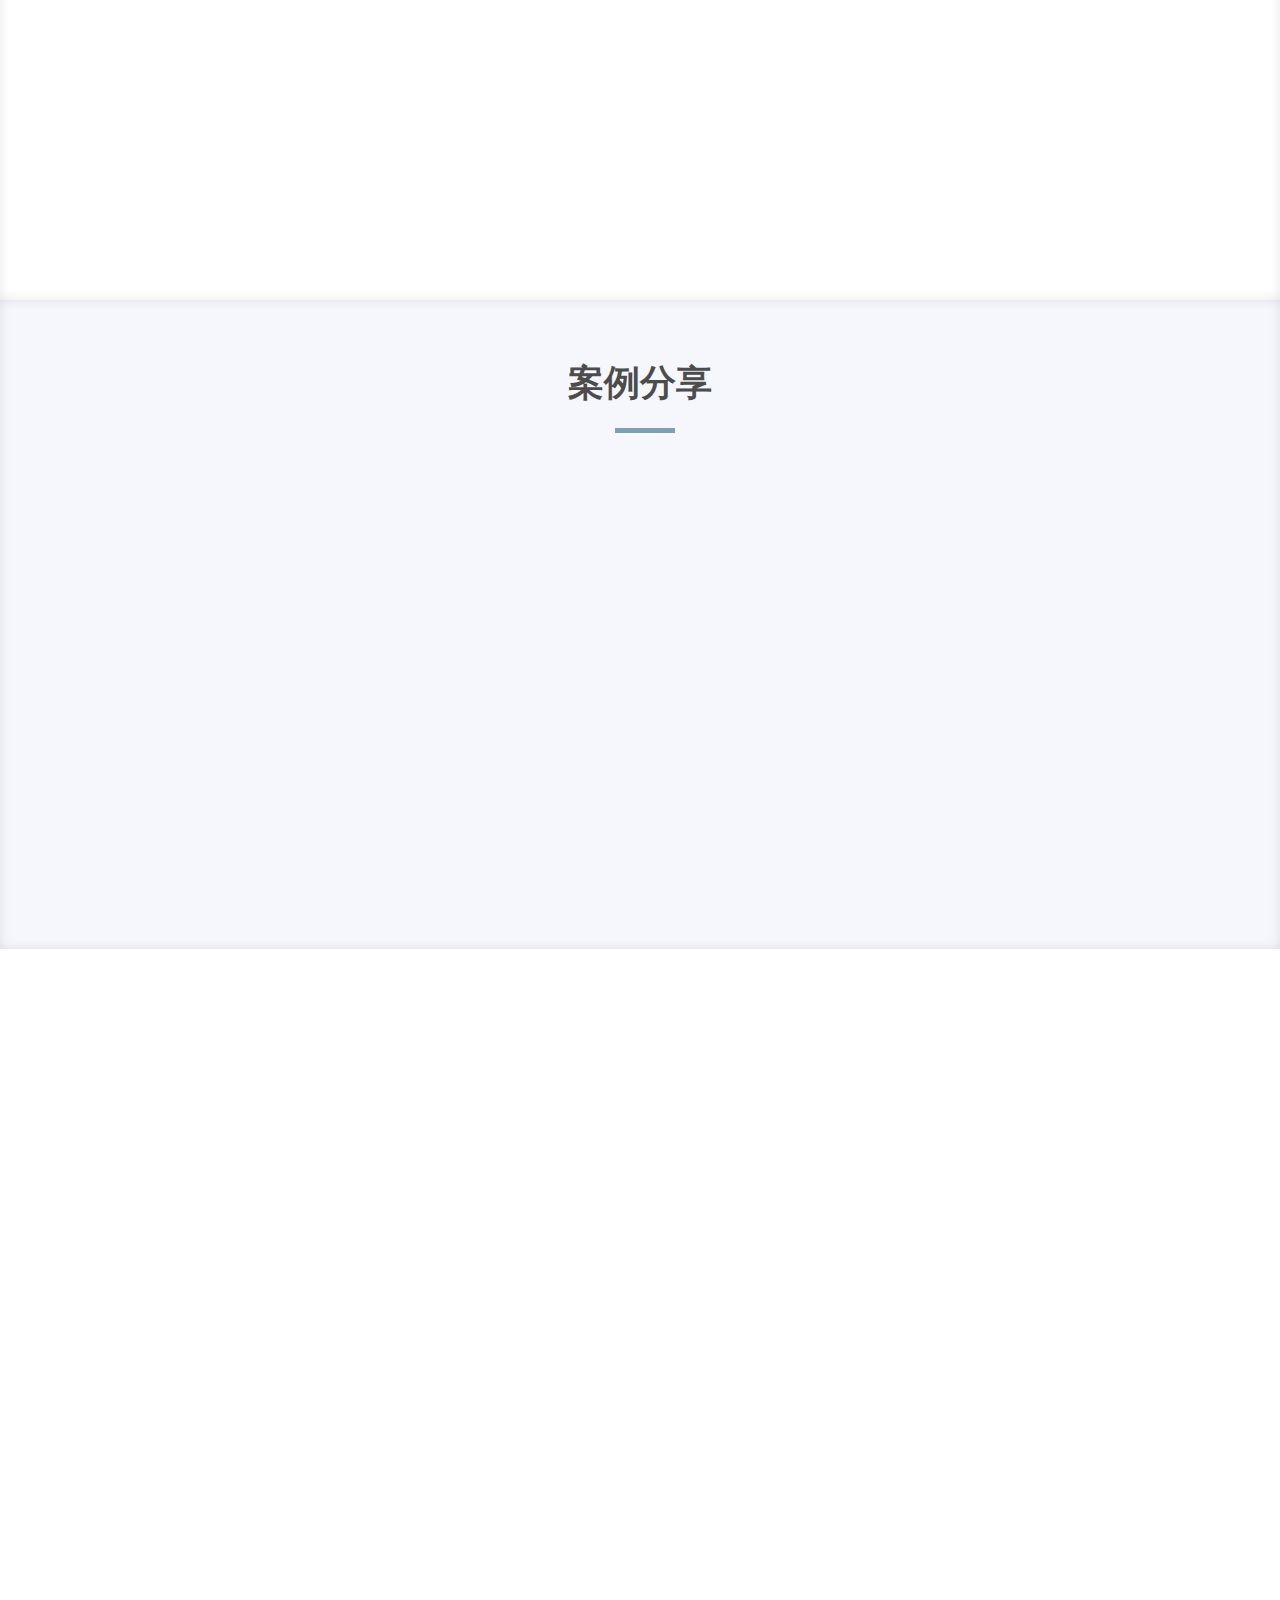
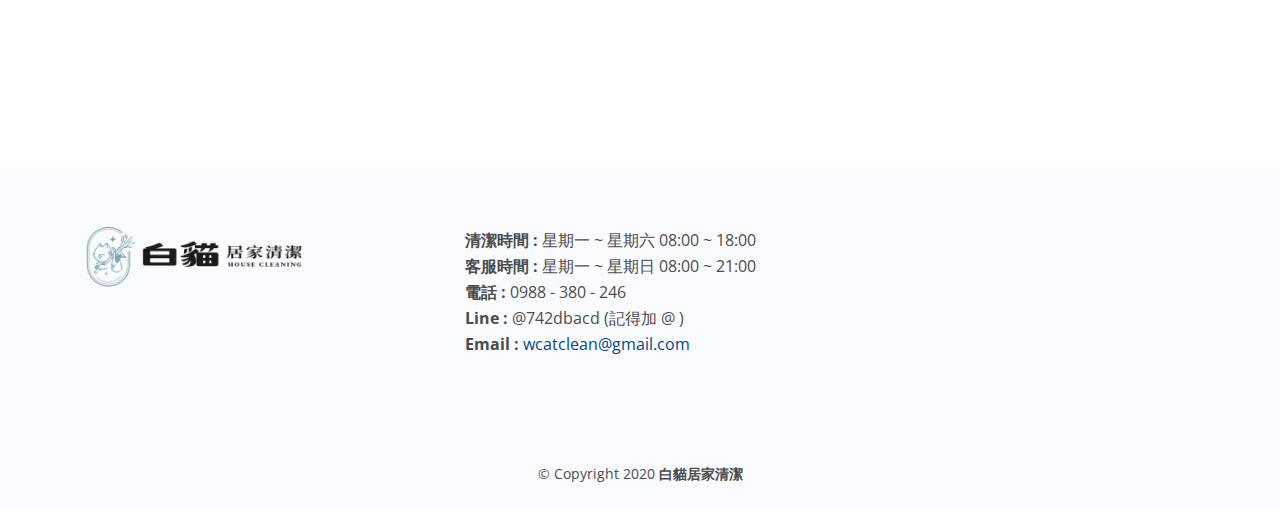
==== commit 53fee77e: "change time" ====
--- a/index.html
+++ b/index.html
@@ -786,7 +786,7 @@
           
           <div class="col-md-4 footer-contact">
             <p>
-              <strong>清潔時間 : </strong> 星期一 ~ 星期五 08:00 ~ 18:00 
+              <strong>清潔時間 : </strong> 星期一 ~ 星期六 08:00 ~ 18:00 
               <br> 
               <strong>客服時間 : </strong> 星期一 ~ 星期日 08:00 ~ 21:00
               <br>
